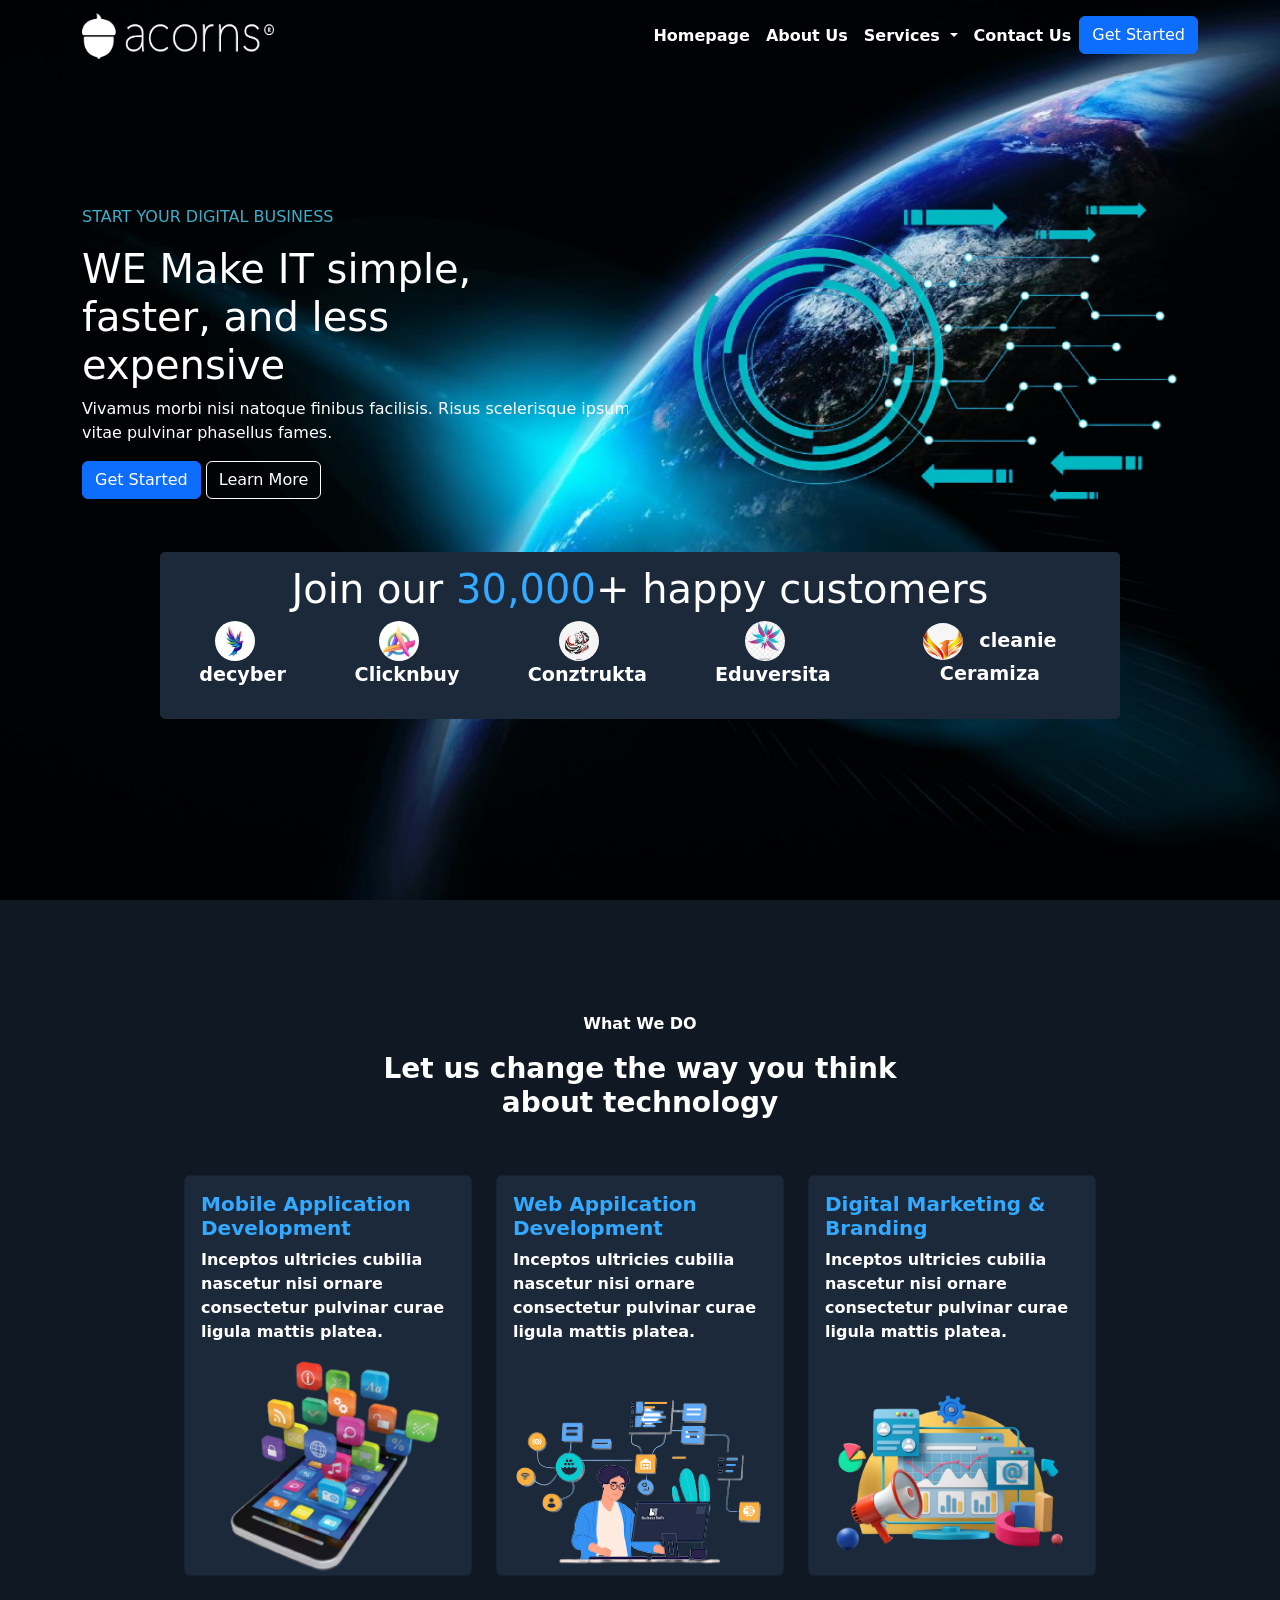
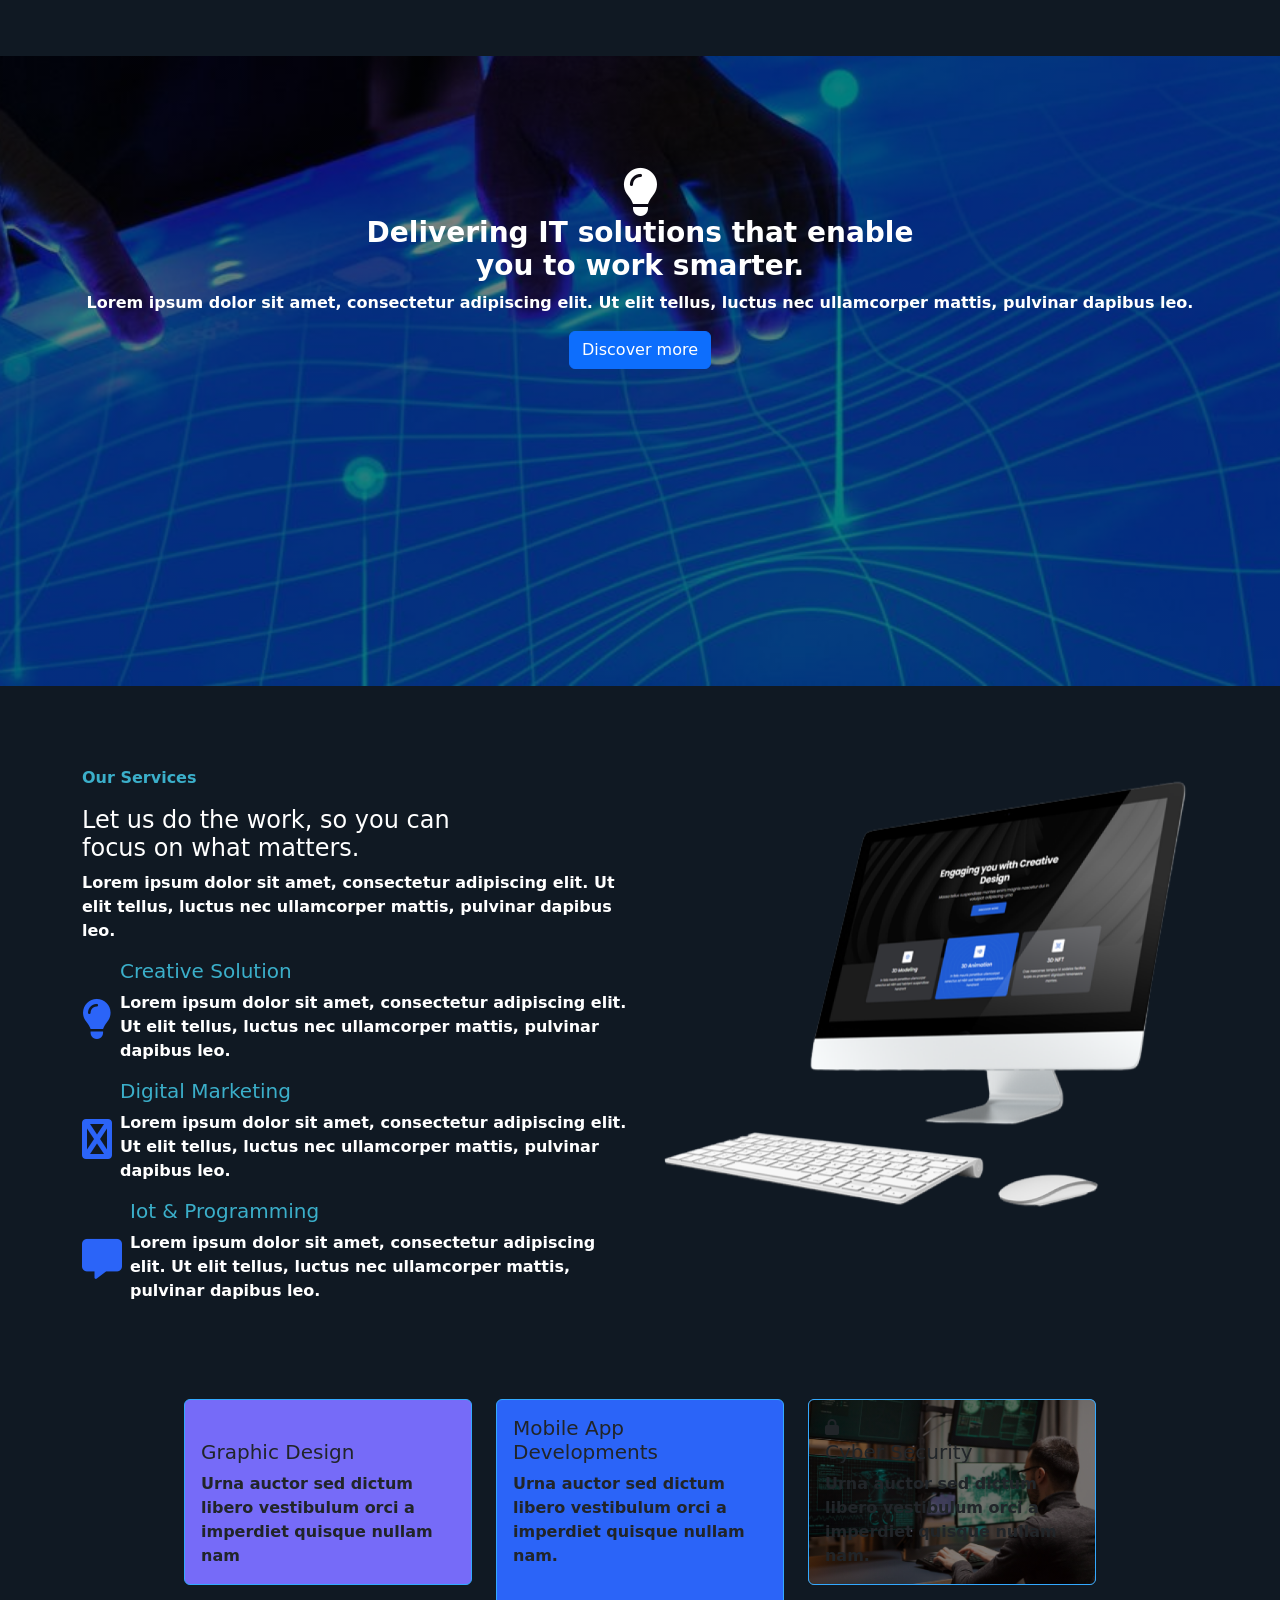
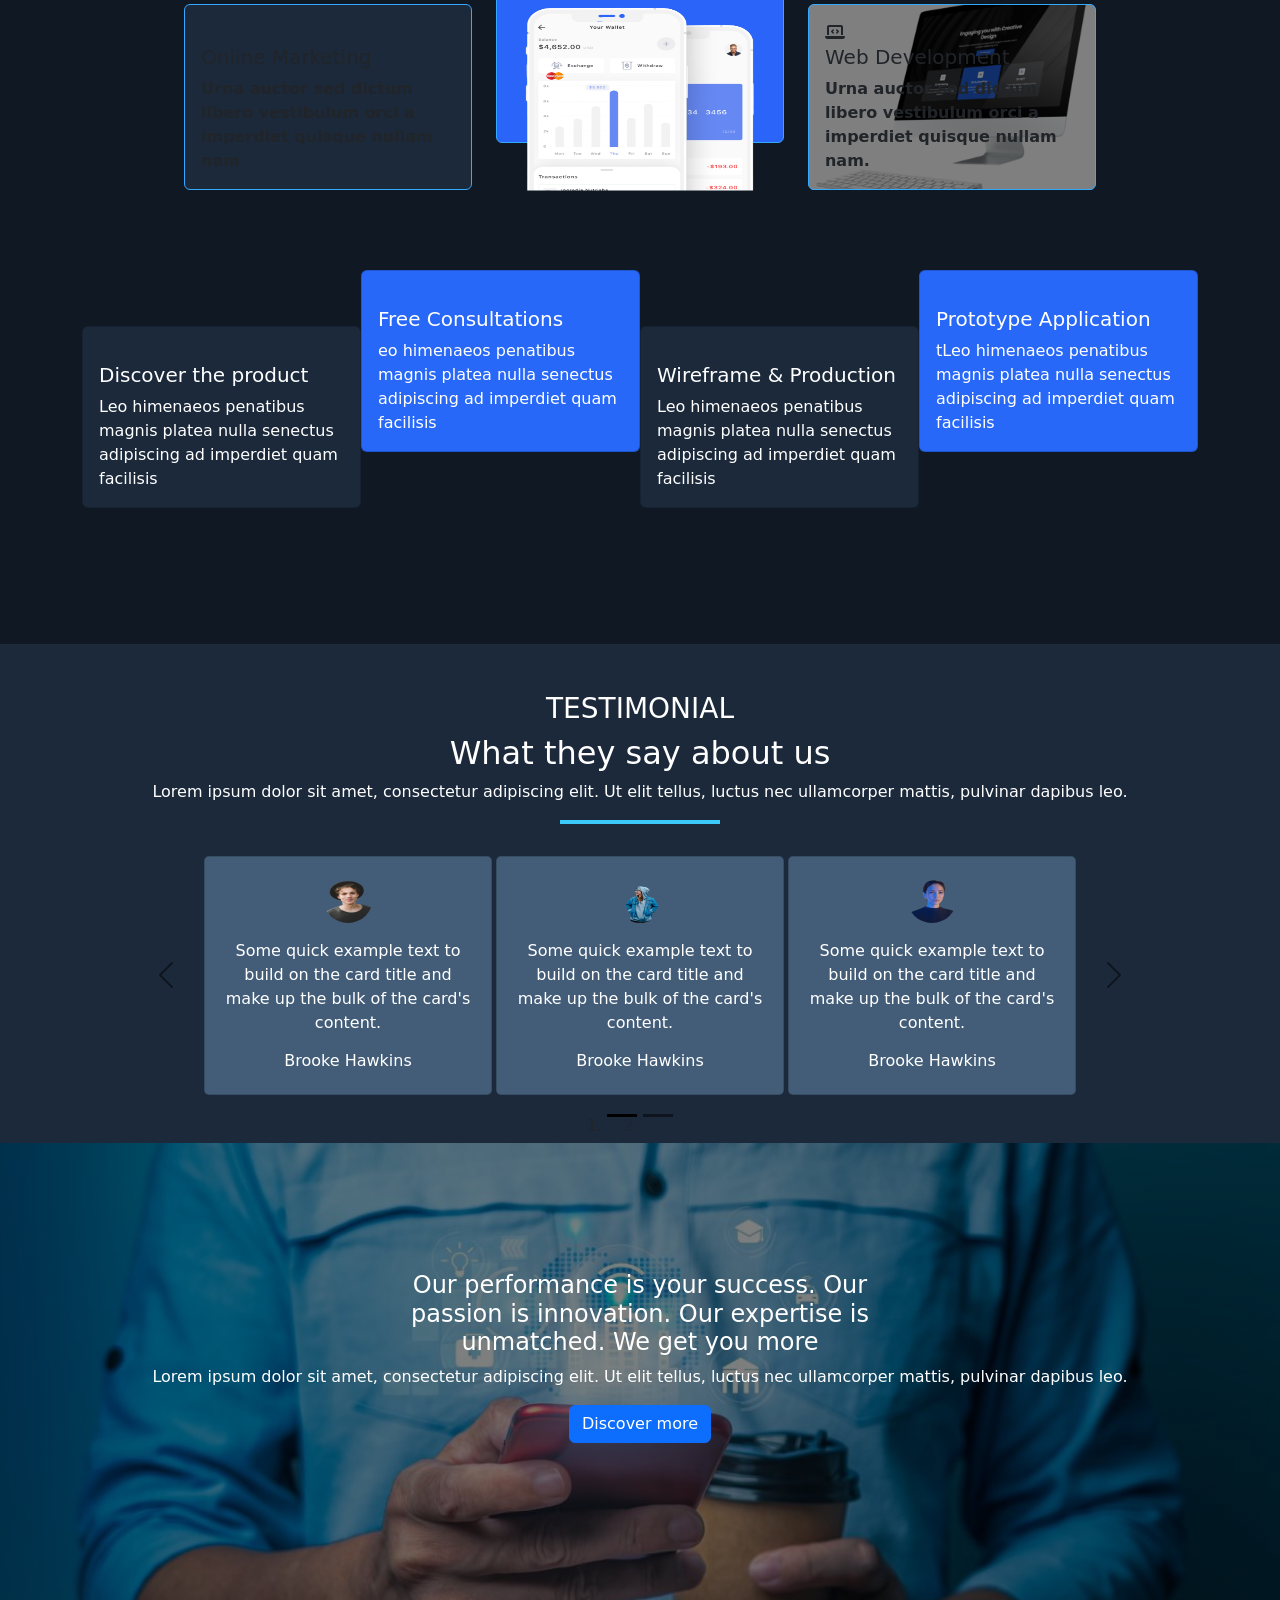
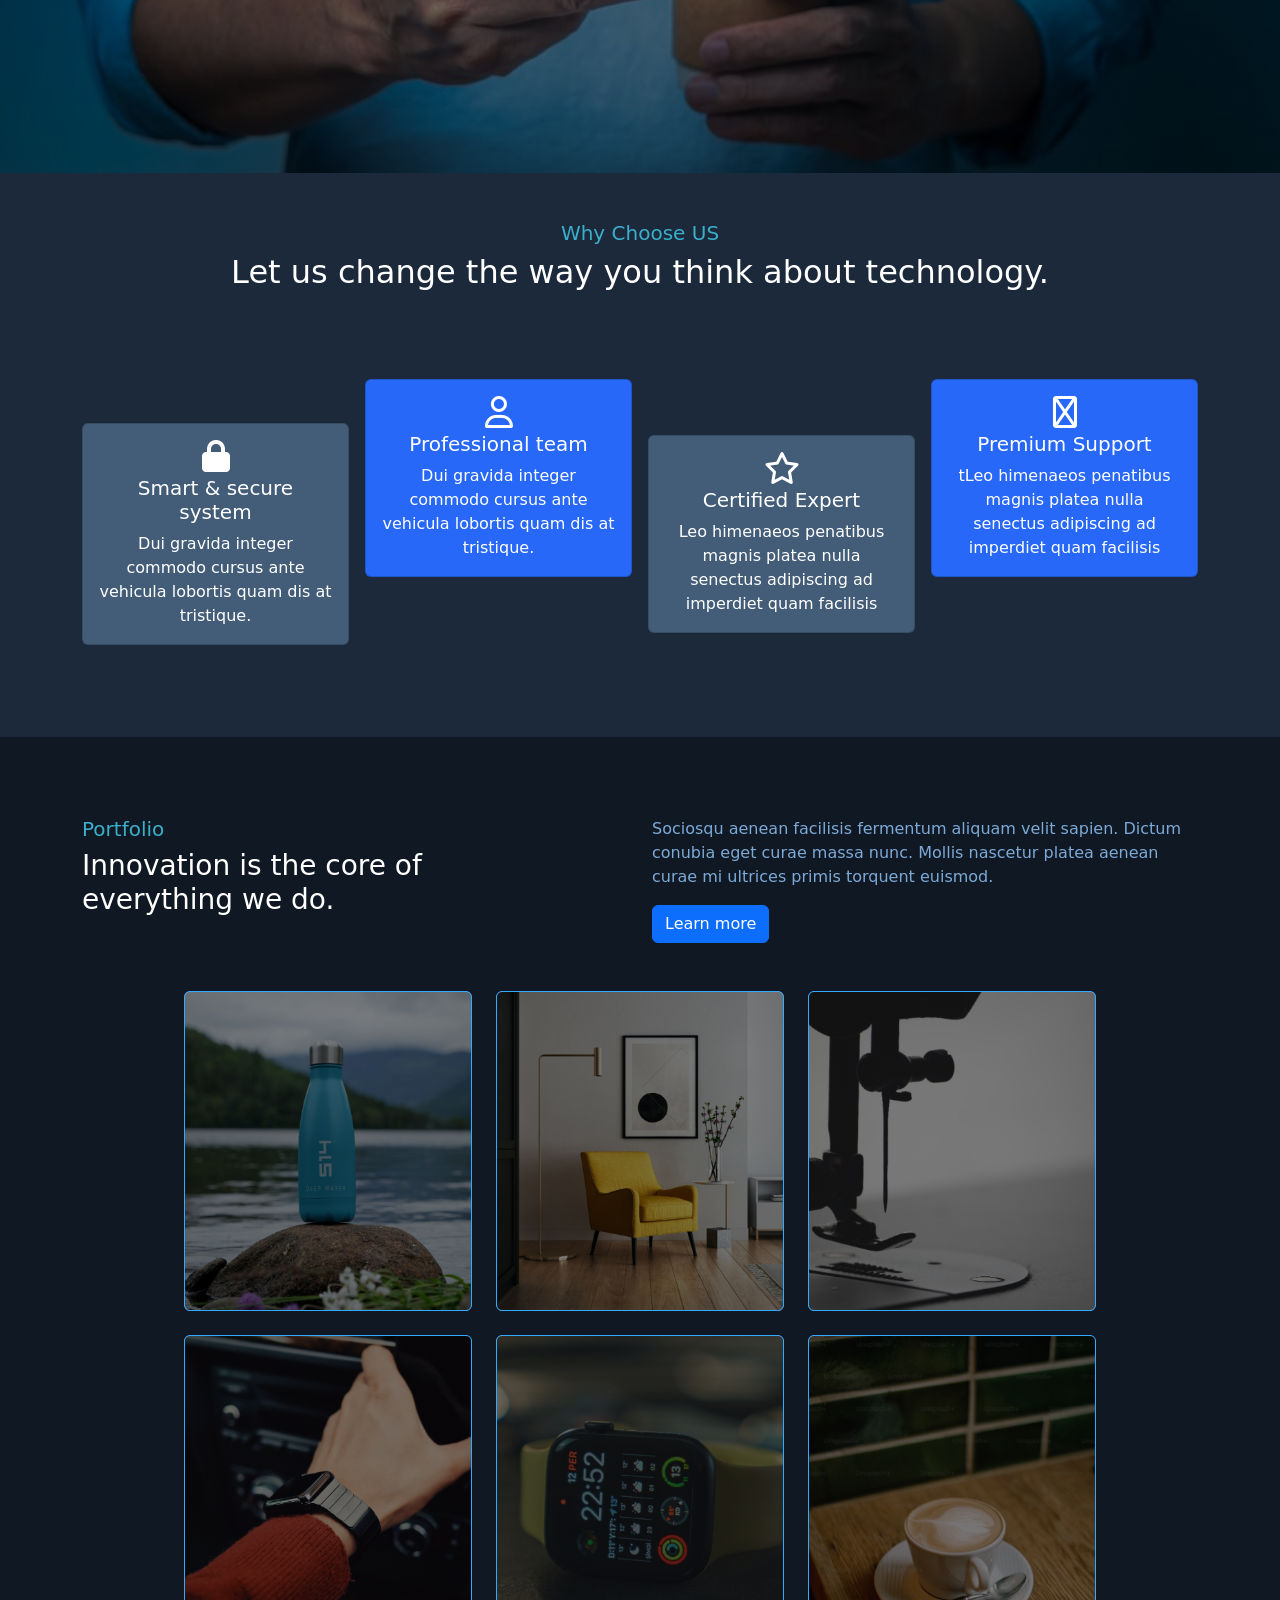
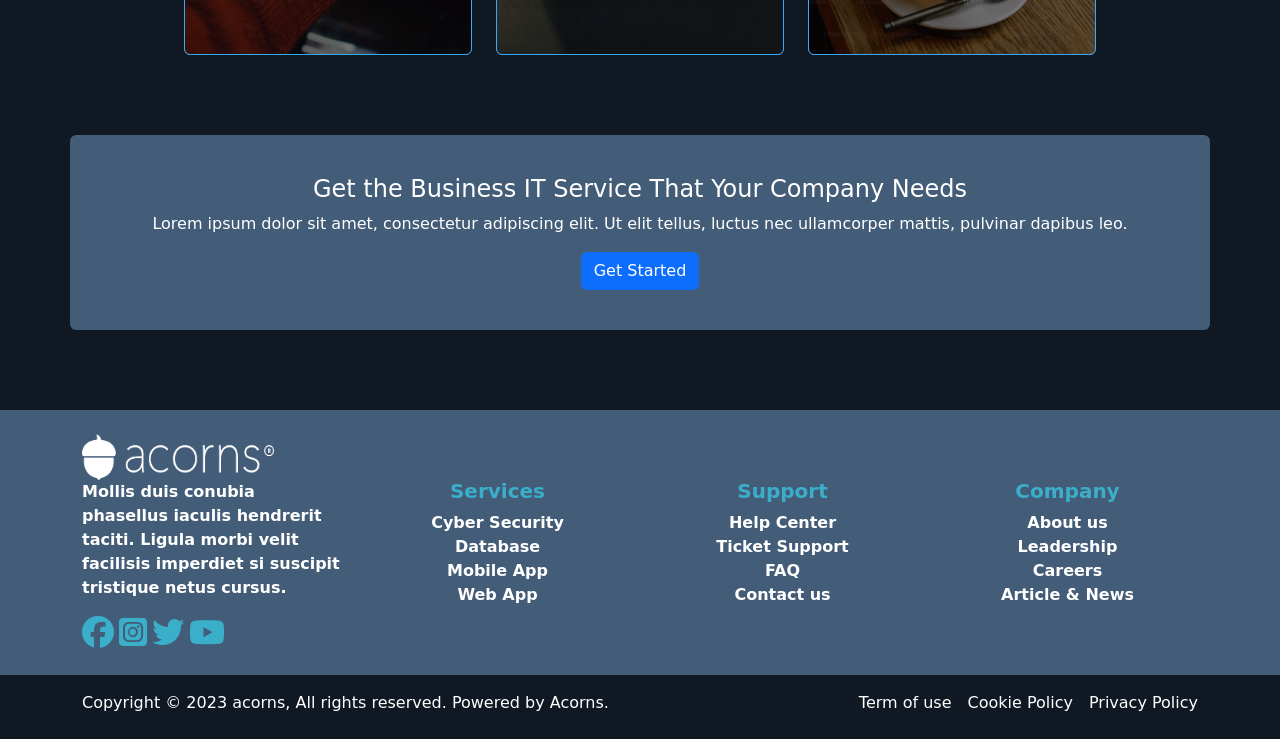
==== index.html @ 0fbf5296 "second" ====
<!doctype html>
<html lang="en">
  <head>
    <meta charset="utf-8">
    <meta name="viewport" content="width=device-width, initial-scale=1">
    <title>Acorns</title>
    <link rel="stylesheet" href="https://unpkg.com/aos@next/dist/aos.css" />
    <link rel="stylesheet" href="css/style.css">
    <link href="https://cdn.jsdelivr.net/npm/bootstrap@5.2.3/dist/css/bootstrap.min.css" rel="stylesheet" integrity="sha384-rbsA2VBKQhggwzxH7pPCaAqO46MgnOM80zW1RWuH61DGLwZJEdK2Kadq2F9CUG65" crossorigin="anonymous">
    <link rel="stylesheet" href="https://cdnjs.cloudflare.com/ajax/libs/font-awesome/6.4.0/css/all.min.css" integrity="sha512-iecdLmaskl7CVkqkXNQ/ZH/XLlvWZOJyj7Yy7tcenmpD1ypASozpmT/E0iPtmFIB46ZmdtAc9eNBvH0H/ZpiBw==" crossorigin="anonymous" referrerpolicy="no-referrer" />
</head>
  <body>
    <header class="header">
        <nav class="navbar navbar-expand-lg navbar-dark shadow-5-strong">
            <div class="container">
              <a class="navbar-brand" href="#"><img src="images/g10.png" alt=""></a>
              <button class="navbar-toggler" type="button" data-bs-toggle="collapse" data-bs-target="#navbarSupportedContent" aria-controls="navbarSupportedContent" aria-expanded="false" aria-label="Toggle navigation">
                <span class="navbar-toggler-icon"></span>
              </button>
              <div class="collapse navbar-collapse" id="navbarSupportedContent">
                <ul class="navbar-nav ms-auto mb-2 mb-lg-0">
                  <li class="nav-item">
                    <a class="nav-link active" aria-current="page" href="#">Homepage</a>
                  </li>
                  <li class="nav-item">
                    <a class="nav-link" href="#">About Us</a>
                  </li>
                  <li class="nav-item dropdown">
                    <a class="nav-link dropdown-toggle" href="#" role="button" data-bs-toggle="dropdown" aria-expanded="false">
                      Services
                    </a>
                    <ul class="dropdown-menu">
                      <li><a class="dropdown-item" href="#">Service 1</a></li>
                      <li><a class="dropdown-item" href="#">Service 2</a></li>
                      <li><a class="dropdown-item" href="#">Service 3</a></li>
                    </ul>
                  </li>
                  <li class="nav-item">
                    <a class="nav-link" href="#">Contact Us</a>
                  </li>
                  <li><button type="button" class="btn btn-primary">Get Started</button></li>
                </ul>
              </div>
            </div>
          </nav>
          <section>
            <div class="container">
                <div class="row d-flex justify-content-center align-items-center">
                    <div class="col-md-6 hero-text">
                        <p>START YOUR DIGITAL BUSINESS</p>
                        <h1 class="text-white moving-paragraph">WE Make IT simple,<br> faster, and less <br> expensive</h1>
                        <p class="text-white moving-paragraph">Vivamus morbi nisi natoque finibus facilisis. Risus scelerisque ipsum senectus <br> vitae pulvinar phasellus fames.</p>
                        <div>
                            <button type="button" class="btn btn-primary">Get Started</button>
                            <button type="button" class="btn btn-primary learnmore-btn">Learn More</button>
                        </div>
                    </div>
                    <div class="col-md-6 hero-section">
                        <img src="images/svgnew.png" alt="">
                    </div>
                </div>

                <div class="happy-customer">
                    <h3>Join our <span style="color: #33A9FF;">30,000</span>+ happy customers</h3>
                    <div class="row">
                        <div class="col-md-12">
                          <div class="logo-img d-flex justify-content-center align-items-center gap-3">
                           <p><img src="images/logo1.png" class="logoimg img-fluid" alt="">decyber</p>
                           <p><img src="images/logo2.png" class="logoimg img-fluid" alt="">Clicknbuy</p>
                           <p><img src="images/logo3.png" class="logoimg img-fluid" alt="">Conztrukta</p>
                           <p><img src="images/logo4.png" class="logoimg img-fluid" alt="">Eduversita</p>
                           <p><img src="images/logo7.png" class="logoimg img-fluid" alt="">cleanie Ceramiza</p>
                          </div>    
                          </div>
                    </div>
                </div>
            </div>

            
          </section>
    </header>

    <section class="container section-two d-flex align-items-center justify-content-center flex-column">
        <p class="text-center fw-bold text-white">What We DO</p>
        <h3 class="text-center fw-bold text-white">Let us change the way you think <br> about technology</h3>

        <div class="row mt-5" data-aos="fade-in">
            <div class="col-md-4 sect-two">
                <div class="card card-1 h-100" style="width: 18rem; background-color: #1B293B;">
                    <div class="card-body">
                      <h5 class="card-title fw-bold"><span style="color: #33A9FF;">Mobile Application Development</span></h5>
                      <p class="card-text fw-bold text-white">Inceptos ultricies cubilia nascetur nisi ornare consectetur pulvinar curae ligula mattis platea.</p>
                    </div>
                    <img src="images/MOBI-new.png" class="card-img-top" alt="...">
                  </div> 
            </div>
            <div class="col-md-4 sect-two">
                <div class="card card-2 h-100" style="width: 18rem; background-color: #1B293B;">
                    <div class="card-body">
                      <h5 class="card-title fw-bold"><span style="color: #33A9FF;">Web Appilcation Development</span></h5>
                      <p class="card-text fw-bold text-white">Inceptos ultricies cubilia nascetur nisi ornare consectetur pulvinar curae ligula mattis platea.</p>
                    </div>
                    <img src="images/WEB-APP-new.png" class="card-img-top" alt="...">
                  </div> 
            </div>
            <div class="col-md-4 sect-two">
                <div class="card card-3 h-100" style="width: 18rem; background-color: #1B293B;">
                    <div class="card-body">
                      <h5 class="card-title fw-bold"><span style="color: #33A9FF;">Digital Marketing & Branding</span></h5>
                      <p class="card-text fw-bold text-white">Inceptos ultricies cubilia nascetur nisi ornare consectetur pulvinar curae ligula mattis platea.</p>
                    </div>
                    <img src="images/DIGITAL-new.png" class="card-img-top" alt="...">
                  </div> 
            </div>
        </div>
    </section>

    <section class="section-three">
        <div class="it-solution">
            <i class="fa fa-lightbulb light-bulb-new card-3"></i>
            <h3 class="fw-bold text-center text-white">Delivering IT solutions that enable <br>
                you to work smarter.</h3>
            <p class="fw-bold text-center text-white">Lorem ipsum dolor sit amet, consectetur adipiscing elit. Ut elit tellus, luctus nec
                ullamcorper mattis, pulvinar dapibus leo.</p>
                <button class="btn btn-primary">Discover more</button>
        </div>
    </section>

    <section class="container section-four">
        <div class="row text-white fw-bold">
            <div class="col-md-6">
                <p style="color: #3BAFCA;">Our Services</p>
                <h4>Let us do the work, so you can <br>
                    focus on what matters.</h4>
                <p>Lorem ipsum dolor sit amet, consectetur adipiscing elit. Ut elit tellus, luctus nec ullamcorper mattis, pulvinar dapibus leo.</p>
                <div class="d-flex justify-content-between align-items-center gap-2">
                    <i class="fa fa-lightbulb light-bulb"></i>
                    <div>
                        <h5 class="h-5">Creative Solution</h5>
                        <p>Lorem ipsum dolor sit amet, consectetur adipiscing elit. Ut elit tellus, luctus nec ullamcorper mattis, pulvinar dapibus leo.</p>
                    </div>        
                </div>
                <div class="d-flex justify-content-between align-items-center gap-2">
                    <i class="fa fa-digital-ocean light-bulb"></i>
                    <div>
                      <h5 class="h-5">Digital Marketing</h5>
                      <p>Lorem ipsum dolor sit amet, consectetur adipiscing elit. Ut elit tellus, luctus nec ullamcorper mattis, pulvinar dapibus leo.</p>
                    </div>
                </div>
                <div class="d-flex justify-content-between align-items-center gap-2">
                    <i class="fa fa-message light-bulb"></i>
                    <div>
                       <h5 class="h-5">Iot & Programming</h5>
                       <p>Lorem ipsum dolor sit amet, consectetur adipiscing elit. Ut elit tellus, luctus nec ullamcorper mattis, pulvinar dapibus leo.</p>
                    </div>
                </div>    
            </div>
            <div class="col-md-6">
                <img class="img-fluid" src="images/desky-new.png" alt="">
            </div>
        </div>
    </section>

    <section class="container section-five d-flex align-items-center justify-content-center flex-column">
        <div class="row" data-aos="fade-right">
            <div class="col-md-4 sect-five">
                <div class="card card-4 card-section-five-one" style="width: 18rem;">
                    <div class="card-body">
                      <i class="fa-sharp fa-solid fa-pencil-mechanical"></i>
                      <h5 class="card-title">Graphic Design</h5>
                      <p class="card-text">Urna auctor sed dictum libero vestibulum
                        orci a imperdiet quisque nullam nam</p>
                    </div>
                  </div>

                  <div class="card card-5 card-section-five-two" style="width: 18rem;">
                    <div class="card-body">
                      <i class="fa-sharp fa-solid fa-signal-bars"></i>
                      <h5 class="card-title">Online Marketing</h5>
                      <p class="card-text">Urna auctor sed dictum libero vestibulum orci a imperdiet quisque nullam nam</p>
                    </div>
                  </div>
            </div>
            <div class="col-md-4 sect-five">
                <div class="card card-6 card-section-five-three" style="width: 18rem;">
                 <div class="card-body">
                      <h5 class="card-title">Mobile App Developments</h5>
                      <p class="card-text">Urna auctor sed dictum libero vestibulum orci a imperdiet quisque nullam nam.</p>
                    </div>
                    <img src="images/mobile_app-new.png" class="card-img-top" alt="">
                  </div>
            </div>
            <div class="col-md-4 sect-five">
                <div class="card card-7 card-section-five-four" style="width: 18rem;">
                    <div class="card-body">
                      <i class="fa-sharp fa-solid fa-lock"></i>
                      <h5 class="card-title">Cyber Security</h5>
                      <p class="card-text">Urna auctor sed dictum libero vestibulum orci a imperdiet quisque nullam nam.</p>
                    </div>
                  </div>
                  
                  <div class="card card-8 card-section-five-5" style="width: 18rem;">
                    <div class="card-body">
                        <i class="fa-sharp fa-solid fa-laptop-code"></i>  
                      <h5 class="card-title">Web Development</h5>
                      <p class="card-text">Urna auctor sed dictum libero vestibulum orci a imperdiet quisque nullam nam.</p>
                    </div>
                  </div>
            </div>
        </div>
    </section>

    <section class="container section-six">
        <div class="row" data-aos="fade-left">
            <div class="col-md-12 sect-six d-flex align-items-center justify-content-center">
                <div class="card card-9 cards" style="width: 18rem; background-color: #1B293B;">
                    <div class="card-body">
                        <i class="fa-sharp fa-solid fa-messages"></i>
                      <h5 class="card-subtitle mb-2 text-white">Discover the product</h5>
                      <p class="card-text text-white">Leo himenaeos penatibus magnis platea nulla senectus adipiscing ad imperdiet quam facilisis</p>
                    </div>
                  </div>

                  <div class="card card-10 cards" style="width: 18rem; background-color: #2768F8; margin-bottom: 7rem;">
                    <div class="card-body">
                        <i class="fa-sharp fa-solid fa-messages"></i>
                      <h5 class="card-subtitle mb-2 text-white">Free Consultations</h5>
                      <p class="card-text text-white">eo himenaeos penatibus magnis platea nulla senectus adipiscing ad imperdiet quam facilisis</p>
                    </div>
                  </div>

                  <div class="card card-11 cards" style="width: 18rem; background-color: #1B293B;">
                    <div class="card-body">
                        <i class="fa-sharp fa-solid fa-messages"></i>
                      <h5 class="card-subtitle mb-2 text-white">Wireframe & Production</h5>
                      <p class="card-text text-white">Leo himenaeos penatibus magnis platea nulla senectus adipiscing ad imperdiet quam facilisis</p>
                    </div>
                  </div>

                  <div class="card card-12 cards" style="width: 18rem; background-color: #2768F8; margin-bottom: 7rem;">
                    <div class="card-body">
                        <i class="fa-sharp fa-solid fa-messages"></i>
                      <h5 class="card-subtitle mb-2 text-white">Prototype Application</h5>
                      <p class="card-text text-white">tLeo himenaeos penatibus magnis platea nulla senectus adipiscing ad imperdiet quam facilisis</p>
                    </div>
                  </div>
            </div>
        </div>
    </section>

    <section class="section-seven">
        <div class="container py-5">
            <div class="txt text-center text-white">
                <h3>TESTIMONIAL</h3>
                <h2>What they say about us</h2>
                <p>Lorem ipsum dolor sit amet, consectetur adipiscing elit. Ut elit tellus, luctus nec
                    ullamcorper mattis, pulvinar dapibus leo.</p>
                    <div class="line"></div>
            </div>

            <!-- slider -->
            <div id="myCarousel" class="carousel carousel-dark slide" data-bs-ride="carousel">
                <!-- Carousel indicators -->
                <ol class="carousel-indicators">
                    <li data-bs-target="#myCarousel" data-bs-slide-to="0" class="active"></li>
                    <li data-bs-target="#myCarousel" data-bs-slide-to="1"></li>
                </ol>
            
                <!-- Wrapper for carousel items -->
                <div class="carousel-inner">
                    <div class="carousel-item active">
                        <div class="d-flex justify-content-center align-items-center gap-1">
                            <div class="card card-img" style="width: 18rem;">
                                <img src="images/p1-new.png" class="card-img-top" alt="...">
                                <div class="card-body">
                                  <p class="card-text text-center text-white">Some quick example text to build on the card title and make up the bulk of the card's content.</p>
                                  <h6 class="text-center text-white">Brooke Hawkins</h6>
                                </div>
                              </div>
                              <div class="card card-img" style="width: 18rem;">
                                <img src="images/p2-new.png" class="card-img-top" alt="...">
                                <div class="card-body">
                                  <p class="card-text text-center text-white">Some quick example text to build on the card title and make up the bulk of the card's content.</p>
                                  <h6 class="text-center text-white">Brooke Hawkins</h6>
                                </div>
                              </div>
                              <div class="card card-img" style="width: 18rem;">
                                <img src="images/p3-new.png" class="card-img-top" alt="...">
                                <div class="card-body">
                                  <p class="card-text text-center text-white">Some quick example text to build on the card title and make up the bulk of the card's content.</p>
                                  <h6 class="text-center text-white">Brooke Hawkins</h6>
                                </div>
                              </div>
                        </div>
                    </div>
                    <div class="carousel-item">
                        <div class="d-flex justify-content-center align-items-center gap-1">
                            <div class="card card-img" style="width: 18rem;">
                                <img src="images/p4-new.png" class="card-img-top" alt="...">
                                <div class="card-body">
                                  <p class="card-text text-center text-white">Some quick example text to build on the card title and make up the bulk of the card's content.</p>
                                  <h6 class="text-center text-white">Daniel Walker</h6>  
                                </div>
                              </div>
                              <div class="card card-img" style="width: 18rem;">
                                <img src="images/p5-new.png" class="card-img-top" alt="...">
                                <div class="card-body">
                                  <p class="card-text text-center text-white">Some quick example text to build on the card title and make up the bulk of the card's content.</p>
                                  <h6 class="text-center text-white">Brooke Hawkins</h6>
                                </div>

                              </div>
                              <div class="card card-img" style="width: 18rem;">
                                <img src="images/p6-new.png" class="card-img-top" alt="...">
                                <div class="card-body">
                                  <p class="card-text text-center text-white">Some quick example text to build on the card title and make up the bulk of the card's content.</p>
                                  <h6 class="text-center text-white">Daniel Walker</h6>
                                </div>
                              </div>
                    </div>
                    </div>
                   
                </div>
            
                <!-- Carousel controls -->
                <a class="carousel-control-prev" href="#myCarousel" data-bs-slide="prev">
                    <span class="carousel-control-prev-icon text-white"></span>
                </a>
                <a class="carousel-control-next" href="#myCarousel" data-bs-slide="next">
                    <span class="carousel-control-next-icon"></span>
                </a>
            </div>
        </div>
    </section>

    <section class="section-eight">
        <div class="d-flex justify-content-center align-items-center flex-column" style="padding-top: 8rem;">
            <h4 class="text-white text-center">
                Our performance is your success. Our <br>
                passion is innovation. Our expertise is <br>
                unmatched. We get you more
            </h4>

            <p class="text-white">Lorem ipsum dolor sit amet, consectetur adipiscing elit. Ut elit tellus, luctus nec ullamcorper mattis, pulvinar dapibus leo.</p>
            
            <button class="btn btn-primary">Discover more</button>
        </div>
    </section>

    <section class="section-nine">
        <div class="container py-5">
            <h5 class="text-center" style="color:#3BAFCA;">Why Choose US</h5>
            <h2 class="text-center text-white">Let us change the way you think
                about technology.</h2>
        <div class="row sect-nine-row" data-aos="zoom-in">
            <div class="col-md-12 sect-nine d-flex align-items-center justify-content-center gap-3">
                <div class="card card-13 cards" style="width: 18rem; background-color: #435D78;">
                    <div class="card-body d-flex justify-content-center align-items-center flex-column">
                        <div style="padding-bottom: .3rem;"><i class="fa-sharp fa-solid fa-lock why"></i></div>
                      <h5 class="card-subtitle mb-2 text-white text-center">Smart & secure system</h5>
                      <p class="card-text text-white text-center">Dui gravida integer commodo cursus ante vehicula lobortis quam dis at tristique.</p>
                    </div>
                  </div>

                  <div class="card card-14 cards" style="width: 18rem; background-color: #2768F8; margin-bottom: 7rem;">
                    <div class="card-body d-flex justify-content-center align-items-center flex-column">
                        <div style="padding-bottom: .3rem;"><i class="fa-regular fa-user why"></i></div>
                      <h5 class="card-subtitle mb-2 text-white text-center">Professional team</h5>
                      <p class="card-text text-white text-center">Dui gravida integer commodo cursus ante vehicula lobortis quam dis at tristique.</p>
                    </div>
                  </div>

                  <div class="card card-15 cards" style="width: 18rem; background-color: #435D78;">
                    <div class="card-body d-flex justify-content-center align-items-center flex-column">
                        <div style="padding-bottom: .3rem;"><i class="fa-regular fa-star why"></i></div>
                      <h5 class="card-subtitle mb-2 text-white text-center">Certified Expert</h5>
                      <p class="card-text text-white text-center">Leo himenaeos penatibus magnis platea nulla senectus adipiscing ad imperdiet quam facilisis</p>
                    </div>
                  </div>

                  <div class="card card-16 cards" style="width: 18rem; background-color: #2768F8; margin-bottom: 7rem;">
                    <div class="card-body d-flex justify-content-center align-items-center flex-column">
                        <div style="padding-bottom: .3rem;"><i class="fa-regular fa-pallet why"></i></div>
                        <h5 class="card-subtitle mb-2 text-white text-center">Premium Support</h5>
                      <p class="card-text text-white text-center">tLeo himenaeos penatibus magnis platea nulla senectus adipiscing ad imperdiet quam facilisis</p>
                    </div>
                  </div>
            </div>
        </div>
    </div>
    </section>

    <section class="section-ten">
        <div class="container">
            <div class="row">
                <div class="col-md-6">
                    <h5 style="color: #3BAFCA;">Portfolio</h5>
                    <h3 class="text-white">Innovation is the core of <br>
                        everything we do.</h3>
                </div>
                <div class="col-md-6">
                    <p style="color: #7CA9D7;">Sociosqu aenean facilisis fermentum aliquam velit sapien. Dictum conubia 
                        eget curae massa nunc. Mollis nascetur platea aenean curae mi ultrices primis
                        torquent euismod.</p>
                    <button class="btn btn-primary">Learn more</button>    
                </div>
            </div>
        </div>

        <div class="container my-5">
            
                <div class="row">
                    <div class="col-md-12 sect-10 d-flex justify-content-center align-items-center gap-4">
                        <div class="card card-17 card-porfolio1" style="width: 18rem;">
                            <div class="card-body card-bod py-5">
                                <p class="card-text fw-bold" style="color: #3BAFCA;">DIGITAL BRANDING</p>
                                <h5 class="fw-bold text-white">Loka Perfume & Co</h5>
                                <button class="btn btn-primary">View Details</button>
                              </div>
                        </div>

                        <div class="card card-18 card-porfolio2" style="width: 18rem;">
                            <div class="card-body card-bod py-5">
                                <p class="card-text fw-bold" style="color: #3BAFCA;">WEBSITE</p>
                                <h5 class="fw-bold text-white">Furneta Store</h5>
                                <button class="btn btn-primary">View Details</button>
                              </div>
                        </div>

                        <div class="card card-19 card-porfolio3" style="width: 18rem;">
                            <div class="card-body card-bod py-5">
                                <p class="card-text fw-bold" style="color: #3BAFCA;">WEBSITE</p>
                                <h5 class="fw-bold text-white">Jacko Classical
                                    Textile</h5>
                                <button class="btn btn-primary">View Details</button>
                              </div>
                        </div>
                    </div>
                </div>
                <div class="row mt-4">
                    <div class="col-md-12">
                        <div class="col-md-12 sect-10 d-flex justify-content-center align-items-center gap-4">
                            <div class="card card-20 card-porfolio4" style="width: 18rem;">
                                <div class="card-body card-bod py-5">
                                    <p class="card-text fw-bold" style="color: #3BAFCA;">DIGITAL BRANDING</p>
                                    <h5 class="fw-bold text-white">Ludwing Smartwatch</h5>
                                    <button class="btn btn-primary">View Details</button>
                                </div>
                            </div>
    
                            <div class="card card-21 card-porfolio5" style="width: 18rem;">
                                <div class="card-body card-bod py-5">
                                    <p class="card-text fw-bold" style="color: #3BAFCA;">DIGITAL BRANDING</p>
                                    <h5 class="fw-bold text-white">Zeus Smartwatch</h5>
                                    <button class="btn btn-primary">View Details</button>
                                </div>
                            </div>
    
                            <div class="card card-22 card-porfolio6" style="width: 18rem;">
                                <div class="card-body card-bod py-5">
                                    <p class="card-text fw-bold" style="color: #3BAFCA;">GRAPHIC DESIGN</p>
                                    <h5 class="fw-bold text-white">Monica Coffee</h5>
                                    <button class="btn btn-primary">View Details</button>
                                </div>
                            </div>
                        </div>
                    </div>
                </div>
            
           
        </div>
    </section>

    <section class="container section-11 d-flex justify-content-center flex-column align-items-center">
        <h4 class="text-white text-center">Get the Business IT Service That Your Company Needs</h4>
        <p class="text-white text-center">Lorem ipsum dolor sit amet, consectetur adipiscing elit. Ut elit tellus, luctus nec ullamcorper mattis, pulvinar dapibus leo.</p>
        <button class="btn btn-primary">Get Started</button>
    </section>

    <section class="section-12">
        <div class="container">
        <div class="row py-4 d-flex justify-content-center align-items-center">
            <div class="col-md-3">
                <img src="images/g10.png" alt="">
                <p class="text-white fw-bold">Mollis duis conubia phasellus iaculis hendrerit taciti.
                   Ligula morbi velit facilisis imperdiet si suscipit tristique netus cursus.</p>
                   <i class="fa-brands fa-facebook social-icon h-5"></i>
                   <i class="fa-brands fa-square-instagram social-icon h-5"></i>
                   <i class="fa-brands fa-twitter social-icon h-5"></i>
                   <i class="fa-brands fa-youtube social-icon h-5"></i>
            </div>
            <div class="col-md-3 d-flex justify-content-center align-items-center flex-column">
                <div class="itm"><h5 class="fw-bold h-5">Services</h5></div>
                <p class="text-white itm fw-bold">Cyber Security</p>
                <p class="text-white itm fw-bold">Database</p>
                <p class="text-white itm fw-bold">Mobile App</p>
                <P class="text-white itm fw-bold">Web App</P>
            </div>
            <div class="col-md-3 d-flex justify-content-center align-items-center flex-column">
                <div class="itm"><h5 class="fw-bold h-5">Support</h5></div>
                <p class="text-white itm fw-bold">Help Center</p>
                <p class="text-white itm fw-bold">Ticket Support</p>
                <p class="text-white itm fw-bold">FAQ</p>
                <P class="text-white itm fw-bold">Contact us</P>
            </div>
            <div class="col-md-3 d-flex justify-content-center align-items-center flex-column">
                <div class="itm"><h5 class="fw-bold h-5">Company</h5></div>
                <p class="text-white itm fw-bold">About us</p>
                <p class="text-white itm fw-bold">Leadership</p>
                <p class="text-white itm fw-bold">Careers</p>
                <P class="text-white itm fw-bold">Article & News</P>
            </div>
        </div>
    </div>
    </section>

    <section class="section-13">
        <div class="container d-flex justify-content-between align-items-center my-3">
            <div class="footer-p">Copyright © 2023 acorns, All rights reserved. Powered by Acorns.</p></div>
            <div class="d-flex justify-content-center align-items-center gap-3 footer-p">
                <p>Term of use</p>
                <p>Cookie Policy</p>
                <p>Privacy Policy</p>
            </div>
            
        </div>
    </section>
    
    <script src="https://cdn.jsdelivr.net/npm/bootstrap@5.2.3/dist/js/bootstrap.bundle.min.js" integrity="sha384-kenU1KFdBIe4zVF0s0G1M5b4hcpxyD9F7jL+jjXkk+Q2h455rYXK/7HAuoJl+0I4" crossorigin="anonymous"></script>
    <script src="https://unpkg.com/aos@next/dist/aos.js"></script>
    <script>
      AOS.init({
        offset:50,
        duration:2000
      });
    </script>
  </body>

</html>
---- css/style.css ----
*{
    margin: 0;
    padding: 0;
    box-sizing: border-box;
}

body{
    background-color: #101923 !important;
}

/* header section */
.header{
    height: 100vh;
    background-image: url('../images/hero2.jpg');
    background-repeat: no-repeat;
    background-size: cover;
    background-position: center;
    margin: auto;
}

.nav-item a{
    font-weight: bold;
    color: #fff;
}

.dropdown-menu li a{
    color: black;
}
nav img{
    width:12rem;
}

.hero-section img{
    width: 35rem;
}

.hero-text > p{
    color:#3BAFCA;
}

.learnmore-btn{
    background: transparent !important;
    border: 1px solid #ffffff !important;
    color: #ffffff;
}
.learnmore-btn:hover{
  border-color: #33A9FF !important;
}

.happy-customer{
    display: flex;
    align-items: center;
    justify-content: center;
    flex-direction: column;
    background-color: #1B293B;
    color: #fff;
    width: 60rem;
    margin: auto;
    border-radius: 0.3rem;
    margin-top: -5rem;
    padding:.8rem;
}

.happy-customer h3{
    font-size: 2.5rem;
}

.happy-customer p{
    font-size: 1.2rem;
    font-weight: bold;
    text-align: center;
}

.logoimg{
  width: 2.5rem;
  height: 2rem;
  border-radius: 50%;
  margin-right: 1rem;
}

/* end header section */

.section-two{
    margin-top:7rem;
}

.section-three{
    margin-top: 5rem;
    height: 70vh;
    background-image:linear-gradient(rgba(0,0,0,0.5),rgba(0,0,0,0.5)), url('../images/bg.jpg');
    background-repeat: no-repeat;
    background-size: cover;
    background-position: center;
}

.it-solution{
    display: flex;
    align-items: center;
    justify-content: center;
    flex-direction: column;
    padding-top: 7rem;
}

.light-bulb-new{
    font-size: 3rem;
    color: #fff;
}

.light-bulb{
    font-size: 2.5rem;
    color: #2B64F8;
}

.section-four{
    margin-top: 5rem;
}

.h-5{
  color: #3BAFCA;
}

.section-five{
    margin-top: 5rem;
}

.card-section-five-one{
    background-color:#766BF8 !important;
    color: #ffffff;
    font-weight: bold;
    margin-bottom: 1.2rem;
    border: 1px solid #33A9FF !important;
}

.card-section-five-two{
    background-color:#1B293B !important;
    color: #ffffff;
    font-weight: bold;
    border: 1px solid #33A9FF !important;
}

.card-section-five-three{
    background-color: #2B64F8 !important;
    color: #ffffff;
    font-weight: bold;
    height: 21.5rem !important;
    border: 1px solid #33A9FF !important;
}

.card-section-five-three img{
    height: 15rem;
    padding-bottom: 2.1rem;
}


.card-section-five-four{
    background-image:linear-gradient(rgba(0,0,0,0.5),rgba(0,0,0,0.5)), url('../images/image-new.jpg');
    background-repeat: no-repeat;
    background-size: cover;
    background-position: center;
    color: #ffffff;
    font-weight: bold;
    margin-bottom: 1.2rem;
    border: 1px solid #33A9FF !important;
}

.card-section-five-5{
    background-image:linear-gradient(rgba(0,0,0,0.5),rgba(0,0,0,0.5)), url('../images/desky-new.png');
    background-repeat: no-repeat;
    background-size: cover;
    background-position: center;
    color: #ffffff;
    font-weight: bold;
    border: 1px solid #33A9FF !important;
}

.section-six{
    margin-top: 5rem;
}

.section-seven{
    margin-top: 5rem; 
    background-color: #1B293B;
    
}

.line{
  margin: auto;
  width: 10rem;
  height: 0.2rem;
  background-color:#3BCAFA;  
}


.card-img{
    display: flex;
    align-items: center;
    justify-content: center;
    padding-top: 1rem;
    background-color: #435D78 !important;
}

.card-img img {
    width: 50px;
    height: 50px;
    border-radius: 50%;
}

.carousel-indicators {
    margin-bottom: -2rem !important;
}

#myCarousel{
    margin-top: 2rem;
}

.section-eight{
    height: 70vh;
    background-image:linear-gradient(rgba(0,0,0,0.5),rgba(0,0,0,0.5)), url('../images/busi.jpg');
    background-repeat: no-repeat;
    background-size: cover;
    background-position: center;
}

.section-nine{
    background-color: #1B293B;
}

.sect-nine-row{
  padding-top: 5rem;
}

.why{
    font-size: 2rem;
    color: #fff;
}

.section-ten{
    margin-top: 5rem;
}

.card-porfolio1{
    background-image:linear-gradient(rgba(0,0,0,0.5),rgba(0,0,0,0.5)), url('../images/port1-new.png');
    background-repeat: no-repeat;
    background-size: cover;
    background-position: center;
    border: 1px solid #33A9FF !important;
    height: 20rem !important;
}

.card-porfolio2{
    background-image:linear-gradient(rgba(0,0,0,0.5),rgba(0,0,0,0.5)), url('../images/port2-new.png');
    background-repeat: no-repeat;
    background-size: cover;
    background-position: center;
    border: 1px solid #33A9FF !important;
    height: 20rem !important;
}

.card-porfolio3{
    background-image:linear-gradient(rgba(0,0,0,0.5),rgba(0,0,0,0.5)), url('../images/port3-new.png');
    background-repeat: no-repeat;
    background-size: cover;
    background-position: center;
    border: 1px solid #33A9FF !important;
    height: 20rem !important;
}

.card-porfolio4{
    background-image:linear-gradient(rgba(0,0,0,0.5),rgba(0,0,0,0.5)), url('../images/port4-new.png');
    background-repeat: no-repeat;
    background-size: cover;
    background-position: center;
    border: 1px solid #33A9FF !important;
    height: 20rem !important;
}

.card-porfolio5{
    background-image:linear-gradient(rgba(0,0,0,0.5),rgba(0,0,0,0.5)), url('../images/port5-new.png');
    background-repeat: no-repeat;
    background-size: cover;
    background-position: center;
    border: 1px solid #33A9FF !important;
    height: 20rem !important;
    background-color: transparent;
}

.card-porfolio6{
    background-image:linear-gradient(rgba(0,0,0,0.5),rgba(0,0,0,0.5)), url('../images/port6-new.png');
    background-repeat: no-repeat;
    background-size: cover;
    background-position: center;
    border: 1px solid #33A9FF !important;
    height: 20rem !important;
}

.section-11{
    margin-top: 5rem;
    background-color:#435D78;
    padding: 2.5rem;
    border-radius:.4rem;
}

.section-12{
    margin-top: 5rem;
    background-color:#435D78;
}

.section-12 img{
    width:12rem !important;
}
.section-13{
    height: 3rem;
    color: #ffffff;
}

.social-icon{
    font-size: 2rem;
}

.itm{
    margin-bottom: 0;
}

/* animation */


@keyframes write {
    0% { width: 0; }
    100% { width: 100%; }
  }
  
  .moving-paragraph {
    overflow: hidden;
    white-space: nowrap;
    animation: write 3s 1s forwards;
  }

 


  .card-17 {
   transition: transform 0.3s ease;
  }
  
  .card-17:hover {
    transform: scale(1.05);
  }
    
  .card-bod {
    padding: 20px;
    position: absolute;
    bottom: 0;
    left: 0;
    width: 100%;
    background-color: rgba(0, 0, 0, 0.7);
    color: white;
    transition: opacity 0.3s ease;
    opacity: 0;
  }
  
  .card-17:hover .card-bod {
    opacity: 1;
  }

  .card-18 {
    transition: transform 0.3s ease;
   }
   
   .card-18:hover {
     transform: scale(1.05);
   }
     
   .card-bod {
     padding: 20px;
     position: absolute;
     bottom: 0;
     left: 0;
     width: 100%;
     background-color: rgba(0, 0, 0, 0.7);
     color: white;
     transition: opacity 0.3s ease;
     opacity: 0;
   }
   
   .card-18:hover .card-bod {
     opacity: 1;
   }

   .card-19 {
    transition: transform 0.3s ease;
   }
   
   .card-19:hover {
     transform: scale(1.05);
   }
     
   .card-bod {
     padding: 20px;
     position: absolute;
     bottom: 0;
     left: 0;
     width: 100%;
     background-color: rgba(0, 0, 0, 0.7);
     color: white;
     transition: opacity 0.3s ease;
     opacity: 0;
   }
   
   .card-19:hover .card-bod {
     opacity: 1;
   }

   .card-20 {
    transition: transform 0.3s ease;
   }
   
   .card-20:hover {
     transform: scale(1.05);
   }
     
   .card-bod {
     padding: 20px;
     position: absolute;
     bottom: 0;
     left: 0;
     width: 100%;
     background-color: rgba(0, 0, 0, 0.7);
     color: white;
     transition: opacity 0.3s ease;
     opacity: 0;
   }
   
   .card-20:hover .card-bod {
     opacity: 1;
   }

   .card-21 {
    transition: transform 0.3s ease;
   }
   
   .card-21:hover {
     transform: scale(1.05);
   }
     
   .card-bod {
     padding: 20px;
     position: absolute;
     bottom: 0;
     left: 0;
     width: 100%;
     background-color: rgba(0, 0, 0, 0.7);
     color: white;
     transition: opacity 0.3s ease;
     opacity: 0;
   }
   
   .card-21:hover .card-bod {
     opacity: 1;
   }

   .card-22 {
    transition: transform 0.3s ease;
   }
   
   .card-22:hover {
     transform: scale(1.05);
   }
     
   .card-bod {
     padding: 20px;
     position: absolute;
     bottom: 0;
     left: 0;
     width: 100%;
     background-color: rgba(0, 0, 0, 0.7);
     color: white;
     transition: opacity 0.3s ease;
     opacity: 0;
   }
   
   .card-22:hover .card-bod {
     opacity: 1;
   }
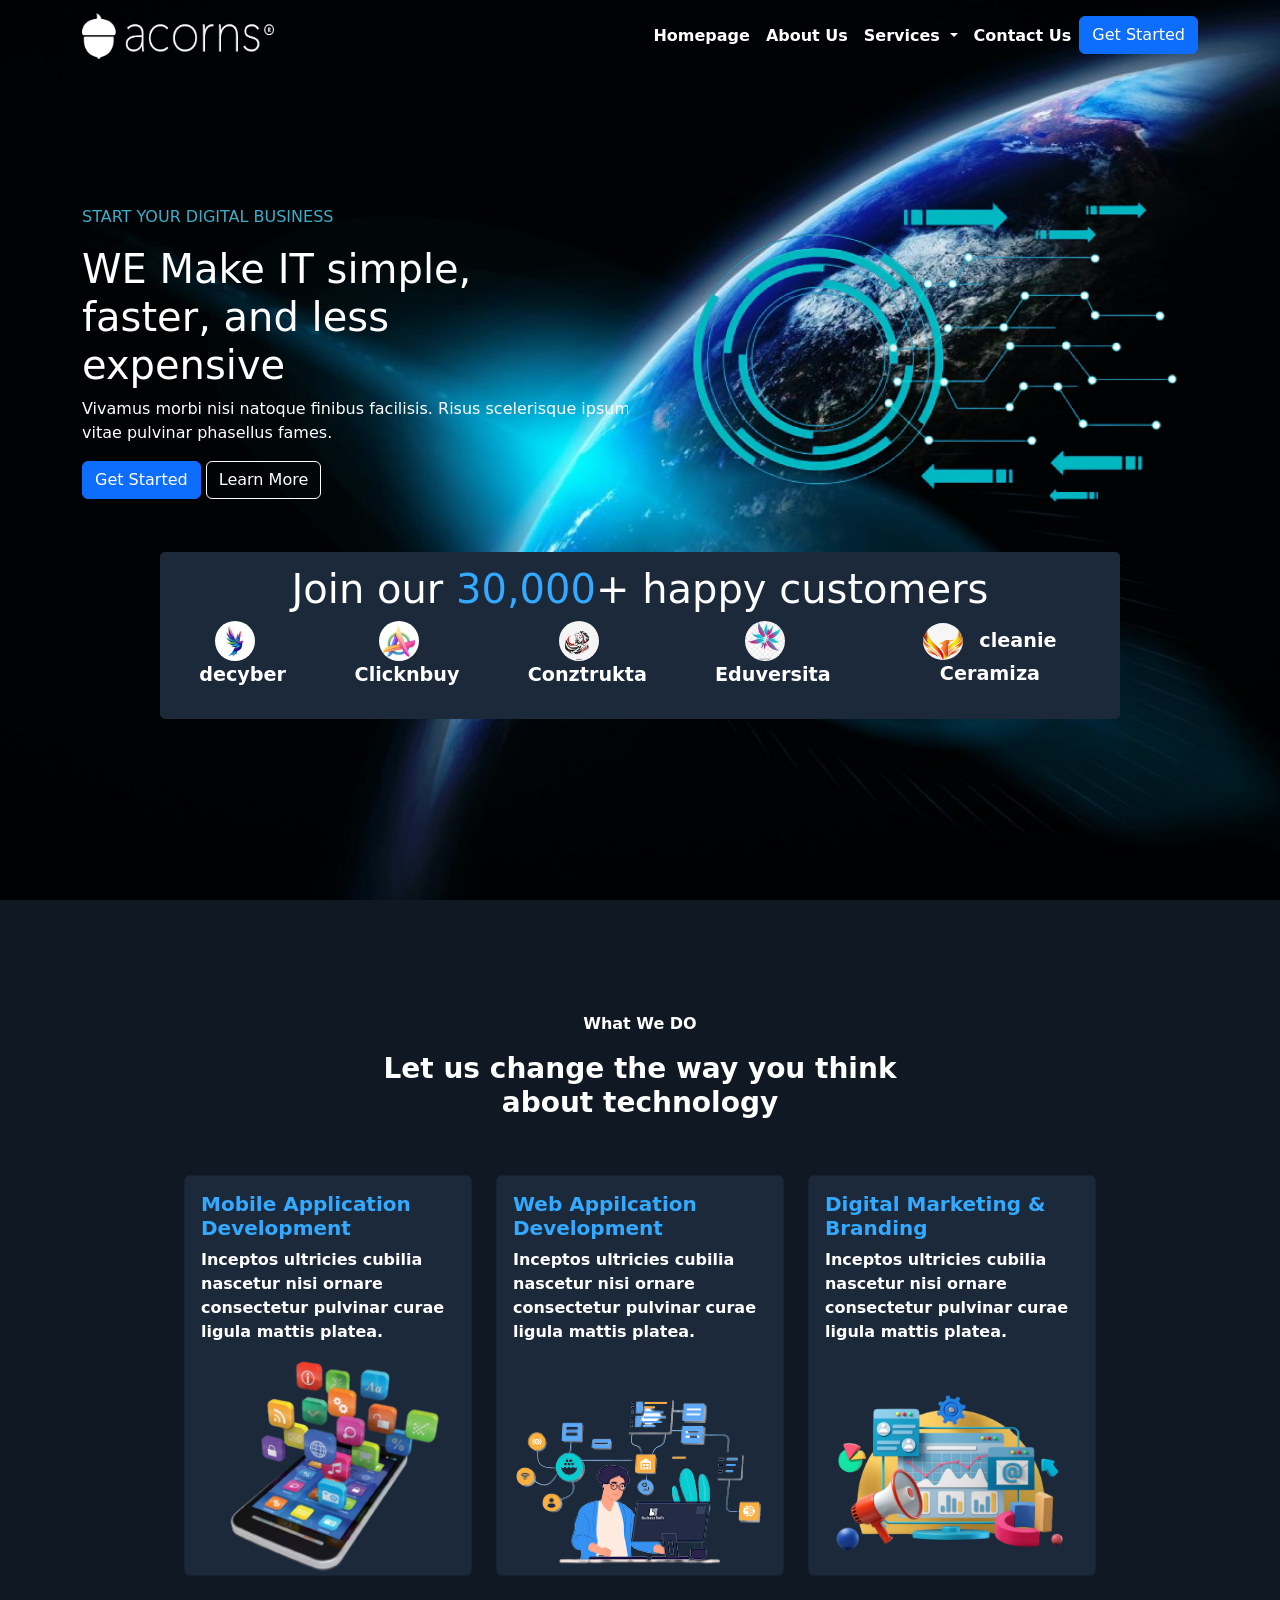
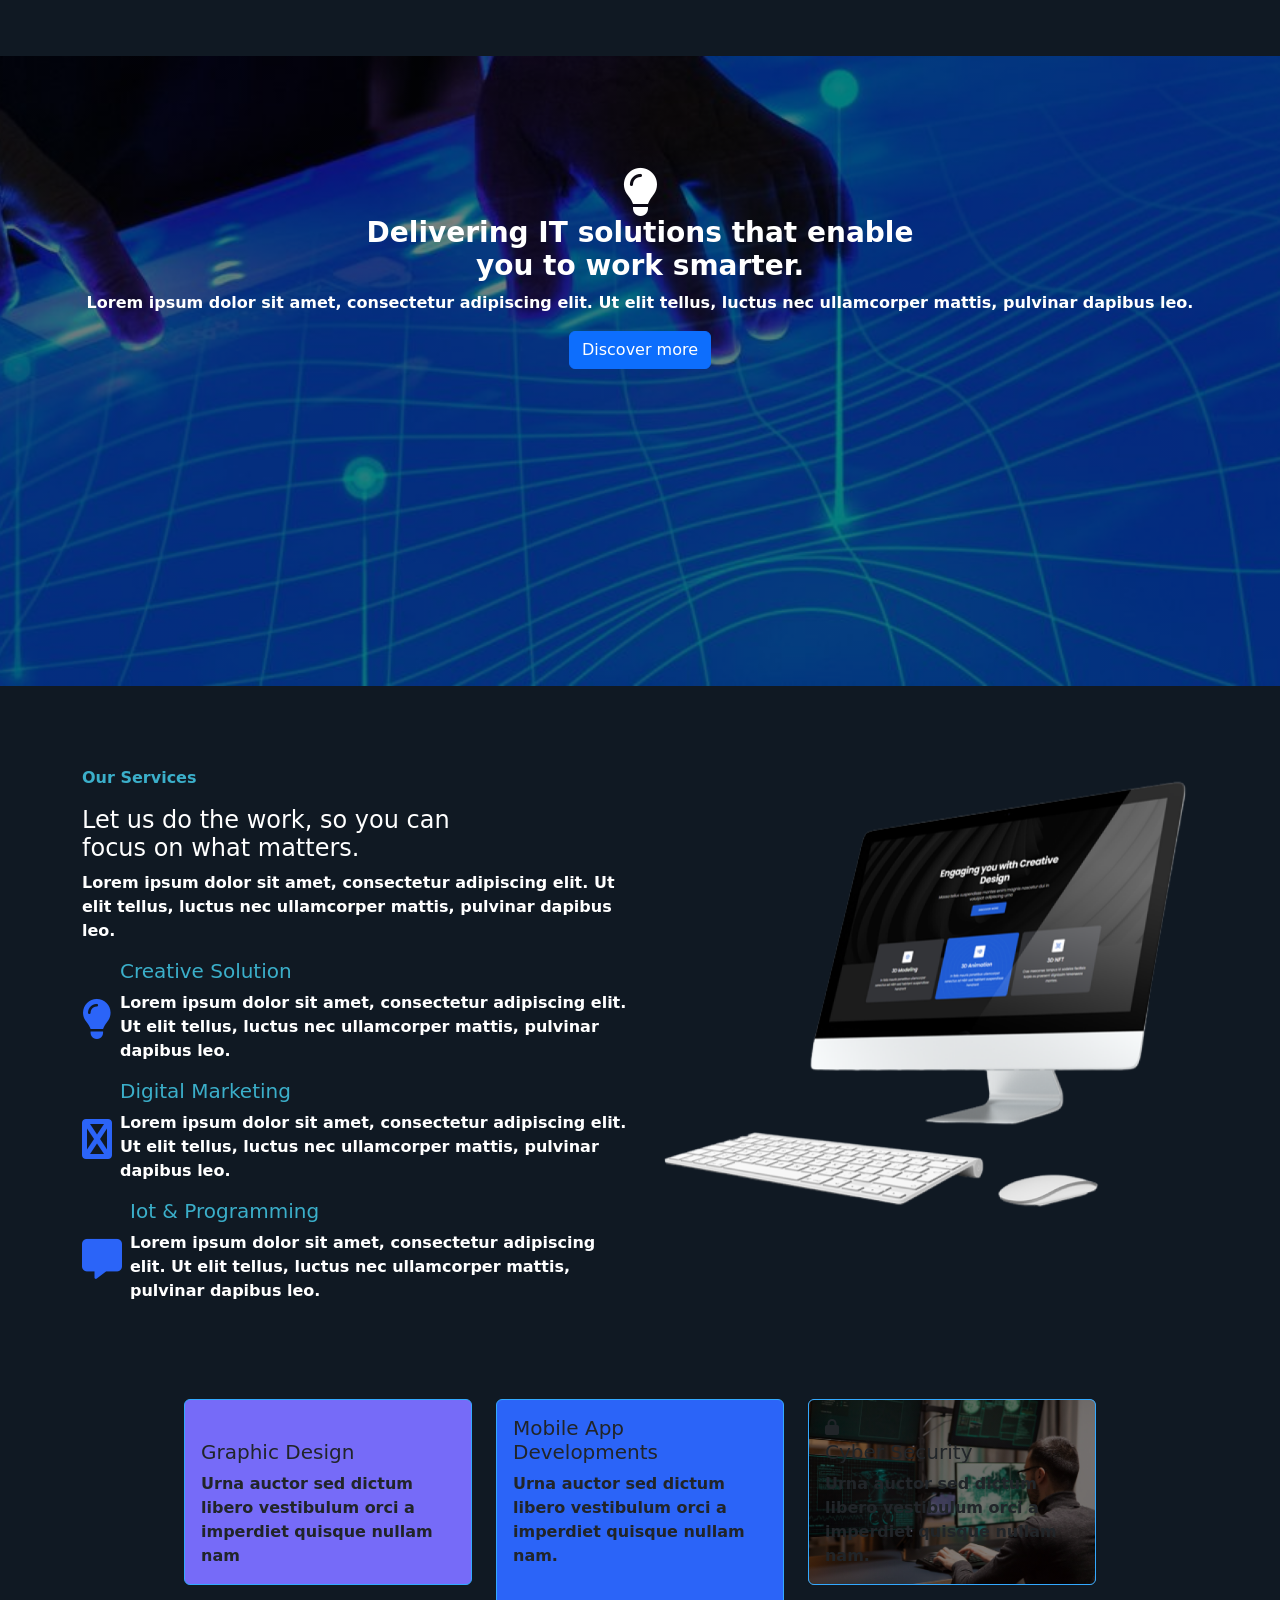
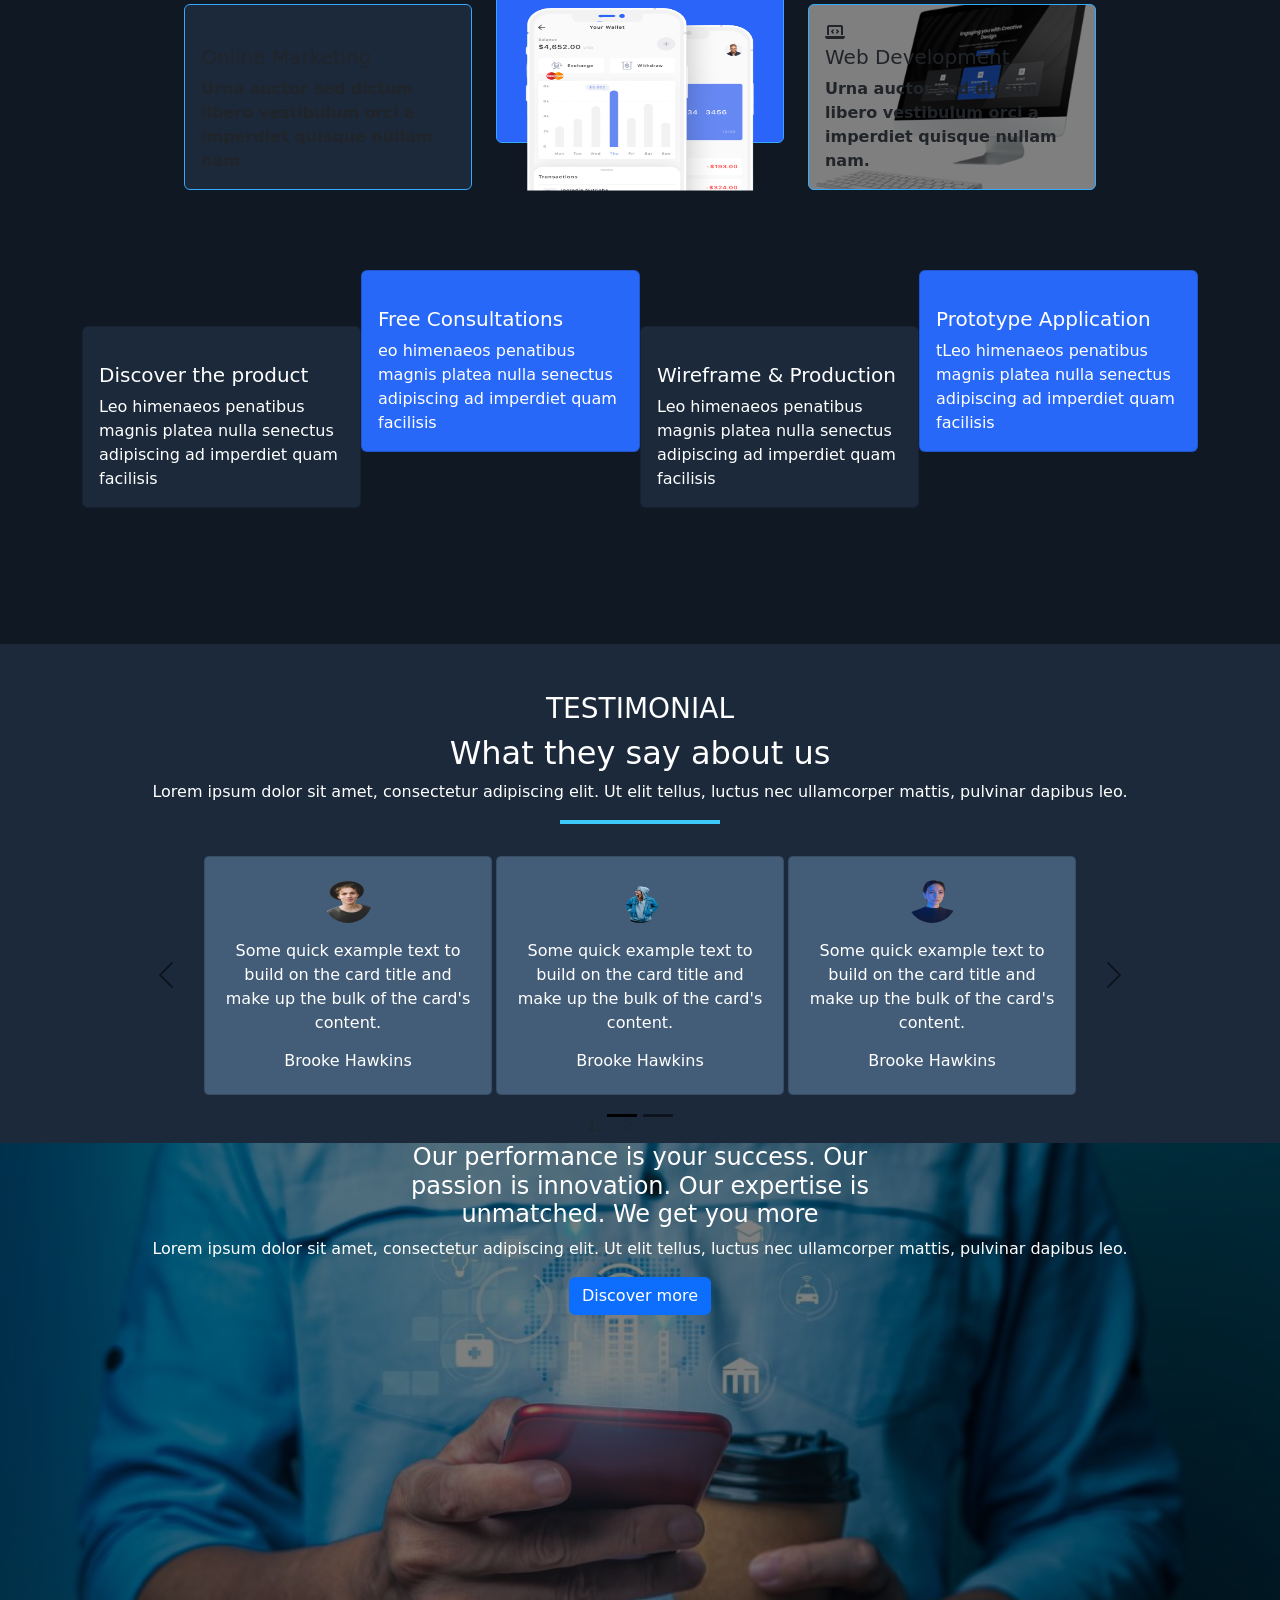
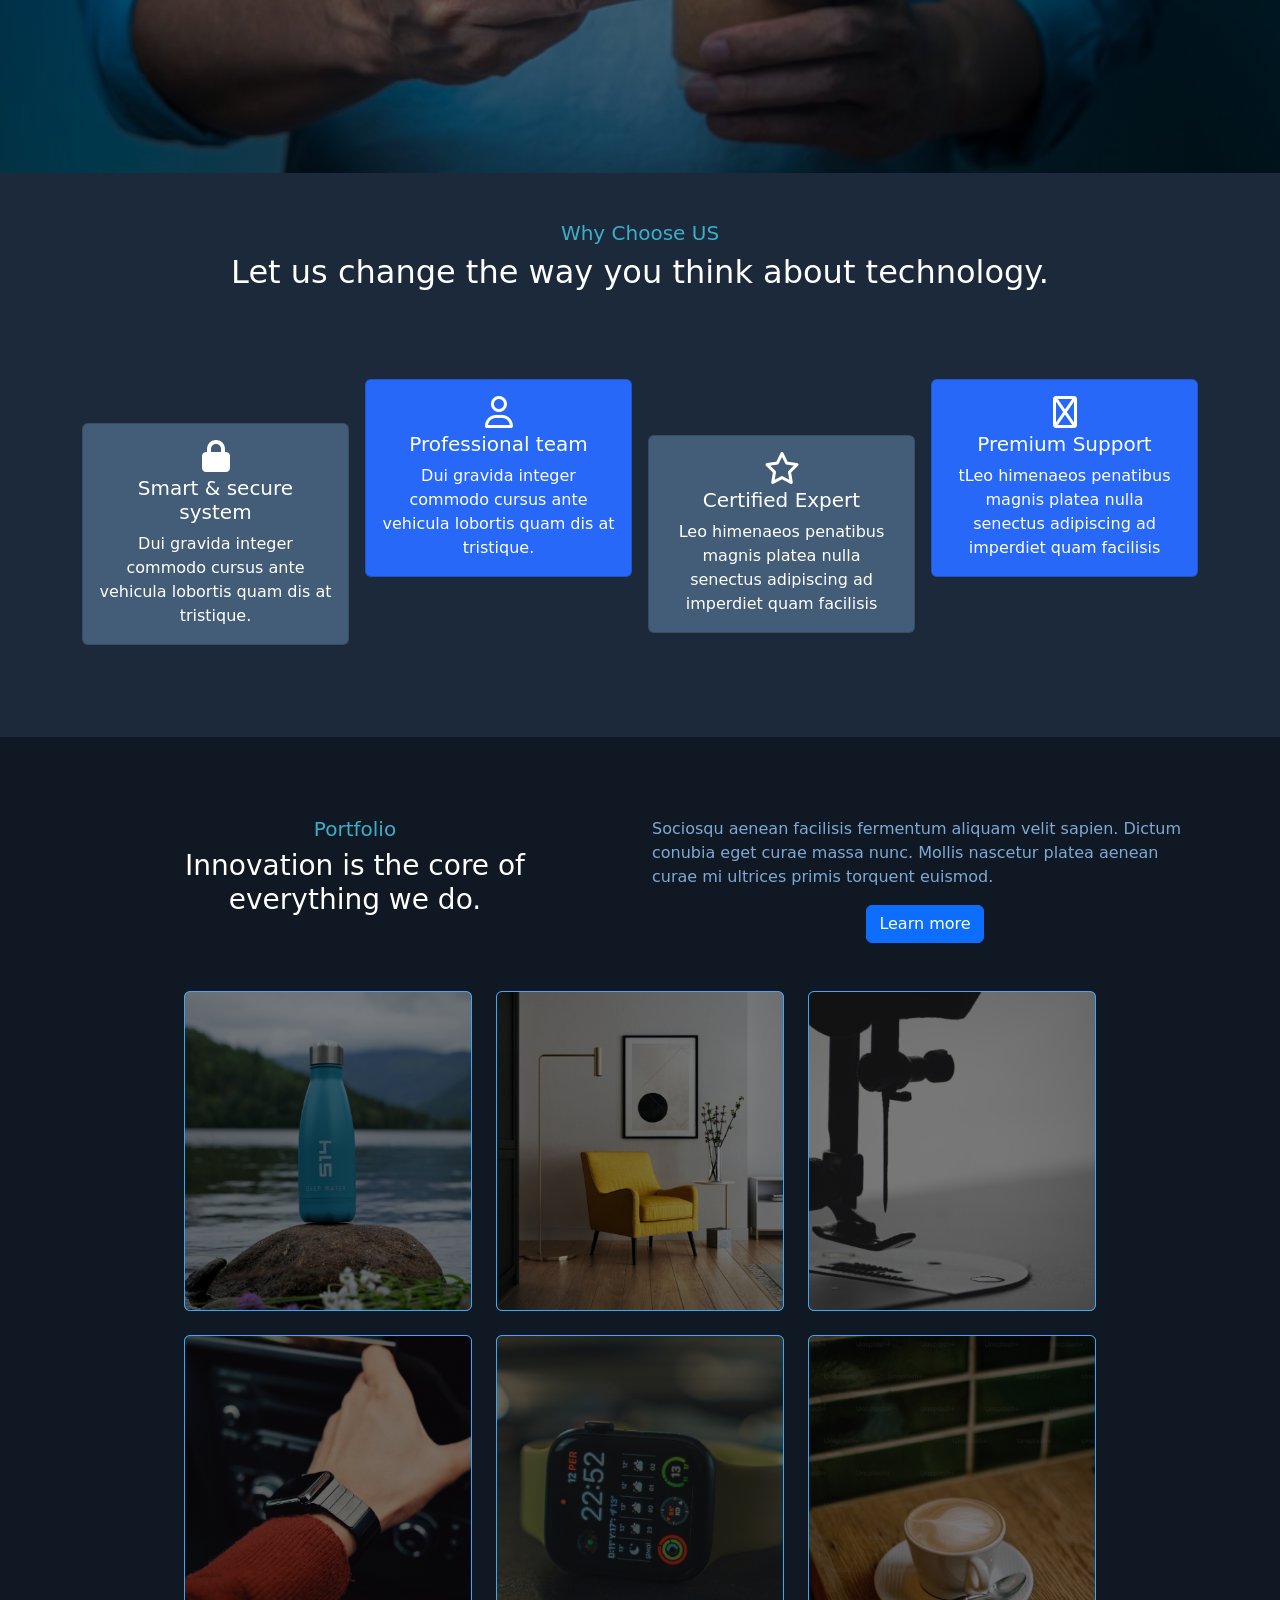
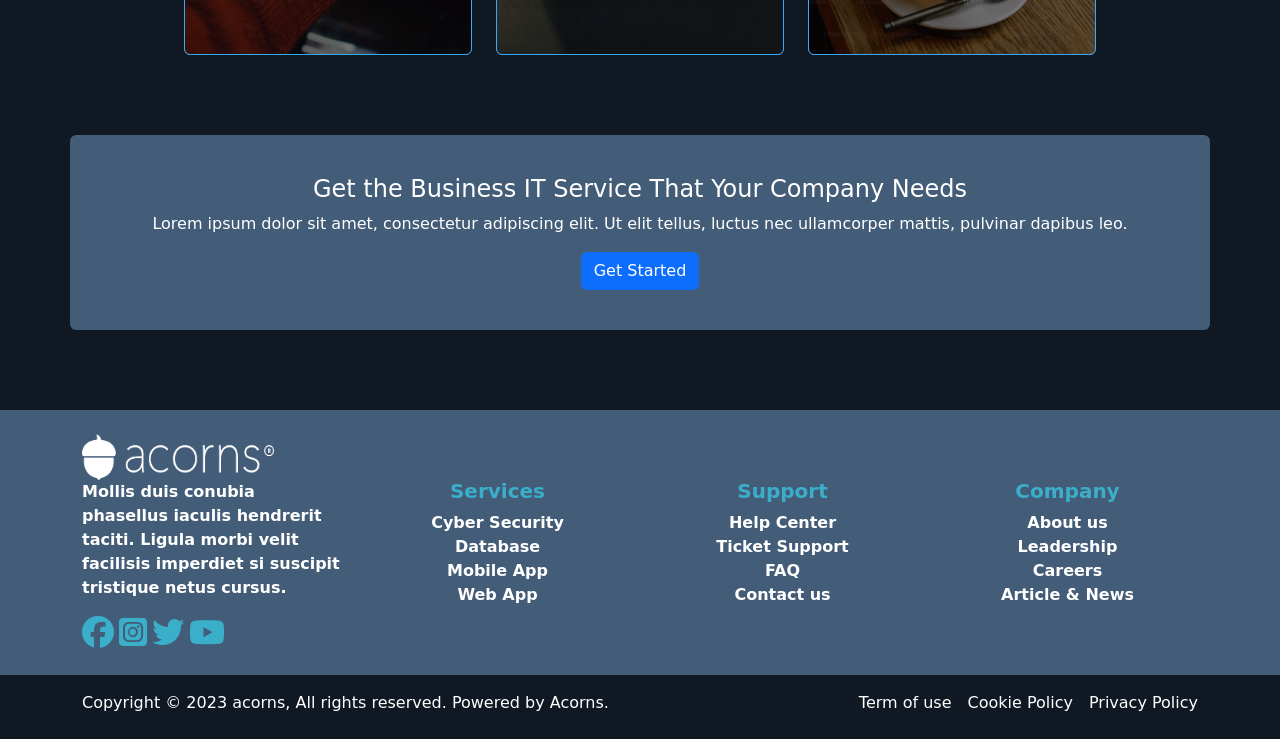
==== commit effe3788: "responsive2" ====
--- a/index.html
+++ b/index.html
@@ -128,7 +128,7 @@
 
     <section class="container section-four">
         <div class="row text-white fw-bold">
-            <div class="col-md-6">
+            <div class="col-md-6 sect-4">
                 <p style="color: #3BAFCA;">Our Services</p>
                 <h4>Let us do the work, so you can <br>
                     focus on what matters.</h4>
@@ -136,21 +136,21 @@
                 <div class="d-flex justify-content-between align-items-center gap-2">
                     <i class="fa fa-lightbulb light-bulb"></i>
                     <div>
-                        <h5 class="h-5">Creative Solution</h5>
+                        <h5 class="h-5 sect-4-head">Creative Solution</h5>
                         <p>Lorem ipsum dolor sit amet, consectetur adipiscing elit. Ut elit tellus, luctus nec ullamcorper mattis, pulvinar dapibus leo.</p>
                     </div>        
                 </div>
                 <div class="d-flex justify-content-between align-items-center gap-2">
                     <i class="fa fa-digital-ocean light-bulb"></i>
                     <div>
-                      <h5 class="h-5">Digital Marketing</h5>
+                      <h5 class="h-5 sect-4-head">Digital Marketing</h5>
                       <p>Lorem ipsum dolor sit amet, consectetur adipiscing elit. Ut elit tellus, luctus nec ullamcorper mattis, pulvinar dapibus leo.</p>
                     </div>
                 </div>
                 <div class="d-flex justify-content-between align-items-center gap-2">
                     <i class="fa fa-message light-bulb"></i>
                     <div>
-                       <h5 class="h-5">Iot & Programming</h5>
+                       <h5 class="h-5 sect-4-head">Iot & Programming</h5>
                        <p>Lorem ipsum dolor sit amet, consectetur adipiscing elit. Ut elit tellus, luctus nec ullamcorper mattis, pulvinar dapibus leo.</p>
                     </div>
                 </div>    
@@ -162,7 +162,7 @@
     </section>
 
     <section class="container section-five d-flex align-items-center justify-content-center flex-column">
-        <div class="row" data-aos="fade-right">
+        <div class="row" data-aos="zoom-in">
             <div class="col-md-4 sect-five">
                 <div class="card card-4 card-section-five-one" style="width: 18rem;">
                     <div class="card-body">
@@ -211,7 +211,7 @@
     </section>
 
     <section class="container section-six">
-        <div class="row" data-aos="fade-left">
+        <div class="row" data-aos="zoom-in">
             <div class="col-md-12 sect-six d-flex align-items-center justify-content-center">
                 <div class="card card-9 cards" style="width: 18rem; background-color: #1B293B;">
                     <div class="card-body">
@@ -334,7 +334,7 @@
     </section>
 
     <section class="section-eight">
-        <div class="d-flex justify-content-center align-items-center flex-column" style="padding-top: 8rem;">
+        <div class="d-flex justify-content-center align-items-center flex-column">
             <h4 class="text-white text-center">
                 Our performance is your success. Our <br>
                 passion is innovation. Our expertise is <br>
@@ -394,11 +394,11 @@
         <div class="container">
             <div class="row">
                 <div class="col-md-6">
-                    <h5 style="color: #3BAFCA;">Portfolio</h5>
-                    <h3 class="text-white">Innovation is the core of <br>
+                    <h5 class="text-center" style="color: #3BAFCA;">Portfolio</h5>
+                    <h3 class="text-white text-center">Innovation is the core of <br>
                         everything we do.</h3>
                 </div>
-                <div class="col-md-6">
+                <div class="col-md-6 d-flex justify-content-center align-items-center flex-column">
                     <p style="color: #7CA9D7;">Sociosqu aenean facilisis fermentum aliquam velit sapien. Dictum conubia 
                         eget curae massa nunc. Mollis nascetur platea aenean curae mi ultrices primis
                         torquent euismod.</p>
@@ -480,14 +480,16 @@
     <section class="section-12">
         <div class="container">
         <div class="row py-4 d-flex justify-content-center align-items-center">
-            <div class="col-md-3">
+            <div class="col-md-3 footer-section-1">
                 <img src="images/g10.png" alt="">
                 <p class="text-white fw-bold">Mollis duis conubia phasellus iaculis hendrerit taciti.
                    Ligula morbi velit facilisis imperdiet si suscipit tristique netus cursus.</p>
-                   <i class="fa-brands fa-facebook social-icon h-5"></i>
-                   <i class="fa-brands fa-square-instagram social-icon h-5"></i>
-                   <i class="fa-brands fa-twitter social-icon h-5"></i>
-                   <i class="fa-brands fa-youtube social-icon h-5"></i>
+                   <div>
+                      <i class="fa-brands fa-facebook social-icon h-5"></i>
+                      <i class="fa-brands fa-square-instagram social-icon h-5"></i>
+                      <i class="fa-brands fa-twitter social-icon h-5"></i>
+                      <i class="fa-brands fa-youtube social-icon h-5"></i>
+                  </div>
             </div>
             <div class="col-md-3 d-flex justify-content-center align-items-center flex-column">
                 <div class="itm"><h5 class="fw-bold h-5">Services</h5></div>
--- a/css/style.css
+++ b/css/style.css
@@ -481,15 +481,161 @@
    .card-22:hover .card-bod {
      opacity: 1;
    }
-  
-   
-
-   
-
-  
-  
-  
-  
-  
-  
-  
+
+   @media screen and (max-width:576px){
+
+    .hero-text{
+      display: flex;
+      justify-content: center;
+      align-items: center;
+      flex-direction: column;
+      padding-top: 1.5rem;
+    }
+
+    .hero-text h1,p{
+      text-align: center;
+    }
+
+    .hero-section{
+      display: flex;
+      justify-content: center;
+      align-items: center;
+      padding-top: 1.5rem;
+    }
+
+    .hero-section img{
+      width: 25rem;
+      margin-top: -3rem;
+      margin-left: -1rem;
+    }
+
+    .happy-customer{
+      width: auto;
+    }
+
+    .happy-customer h3{
+      font-size: 1rem;
+    }
+
+    .logo-img{
+      display: flex;
+      justify-content: center;
+      align-items: center;
+      flex-direction: column;
+      gap: 1rem;
+    }
+
+    .section-two{
+      margin-top: 15rem;
+    }
+
+    .sect-two{
+      display: flex;
+      justify-content: center;
+      align-items: center;
+      margin-bottom: 1.5rem;
+    }
+
+    .section-three{
+      height: auto;
+    }
+
+    .it-solution{
+      padding: 3rem;
+    }
+
+    .section-four img{
+      max-width: 82% !important;
+    }
+
+    .sect-4 p, h4{
+      text-align: center;
+    }
+
+    .sect-4-head{
+      text-align: center;
+    }
+
+    .sect-five{
+      display: flex;
+      align-items: center;
+      justify-content: center;
+      flex-direction: column;
+    }
+
+    .card-6{
+      margin-top: 1.5rem;
+      margin-bottom: 1.5rem;
+    }
+
+    .sect-six{
+      display: flex;
+      justify-content: center;
+      align-items: center;
+      flex-direction: column;
+    }
+
+    .card-10{
+      margin-bottom: 0 !important;
+      margin-top: 1.5rem;
+    }
+
+    .card-11{
+      margin-top: 1.5rem;
+    }
+
+    .card-12{
+      margin-bottom: 0 !important;
+      margin-top: 1.5rem;
+    }
+
+    .card-14{
+      margin-bottom: 0 !important;
+    }
+
+    .card-16{
+      margin-bottom: 0 !important;
+    }
+
+    .section-eight{
+      height: auto;
+      padding: 2rem;
+    }
+
+    .sect-nine{
+      display: flex;
+      justify-content: center;
+      align-items: center;
+      flex-direction: column;
+    }
+
+    .sect-10{
+      display: flex;
+      justify-content: center;
+      align-items: center;
+      flex-direction: column;
+    }
+
+    .footer-section-1{
+      display: flex;
+      flex-direction: column;
+      align-items: center;
+      justify-content: center;
+    }
+
+    .footer-p p{
+      font-size: 7px;
+    }
+
+   }
+   
+
+   
+
+  
+  
+  
+  
+  
+  
+  
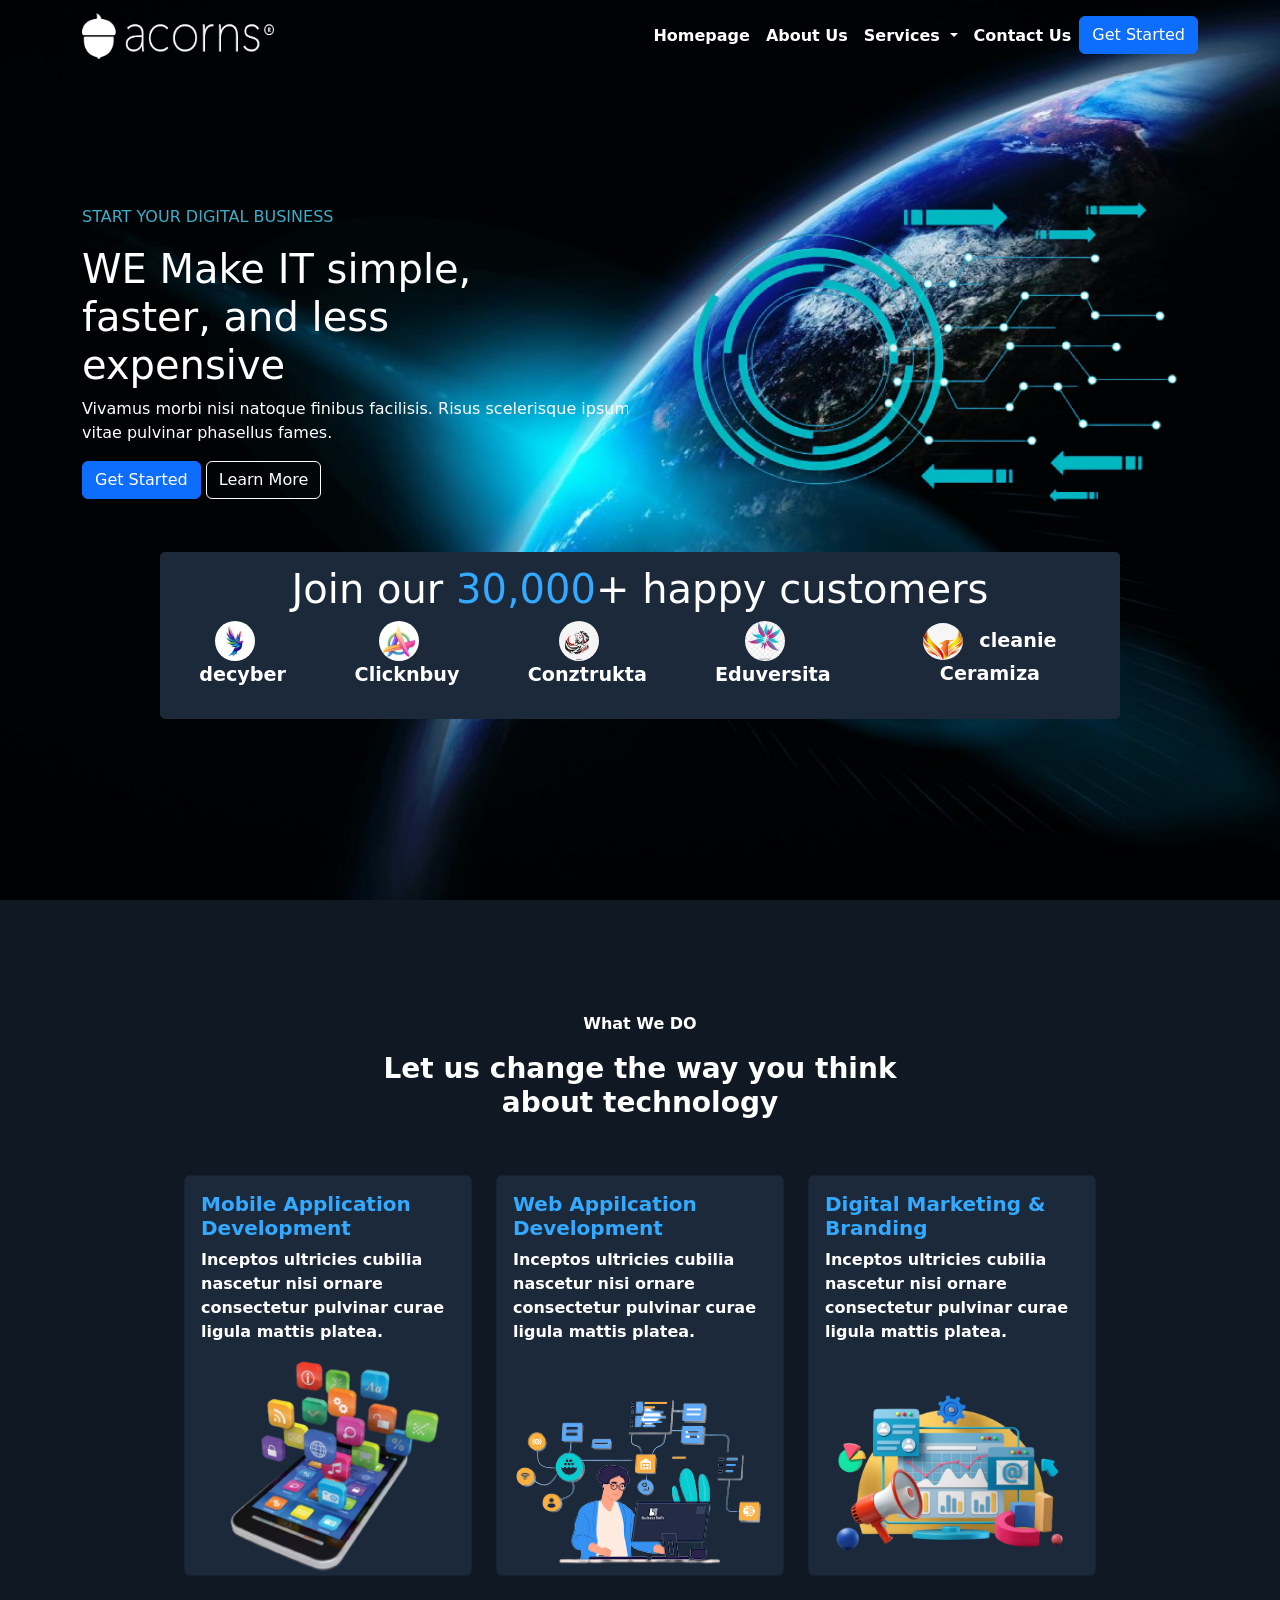
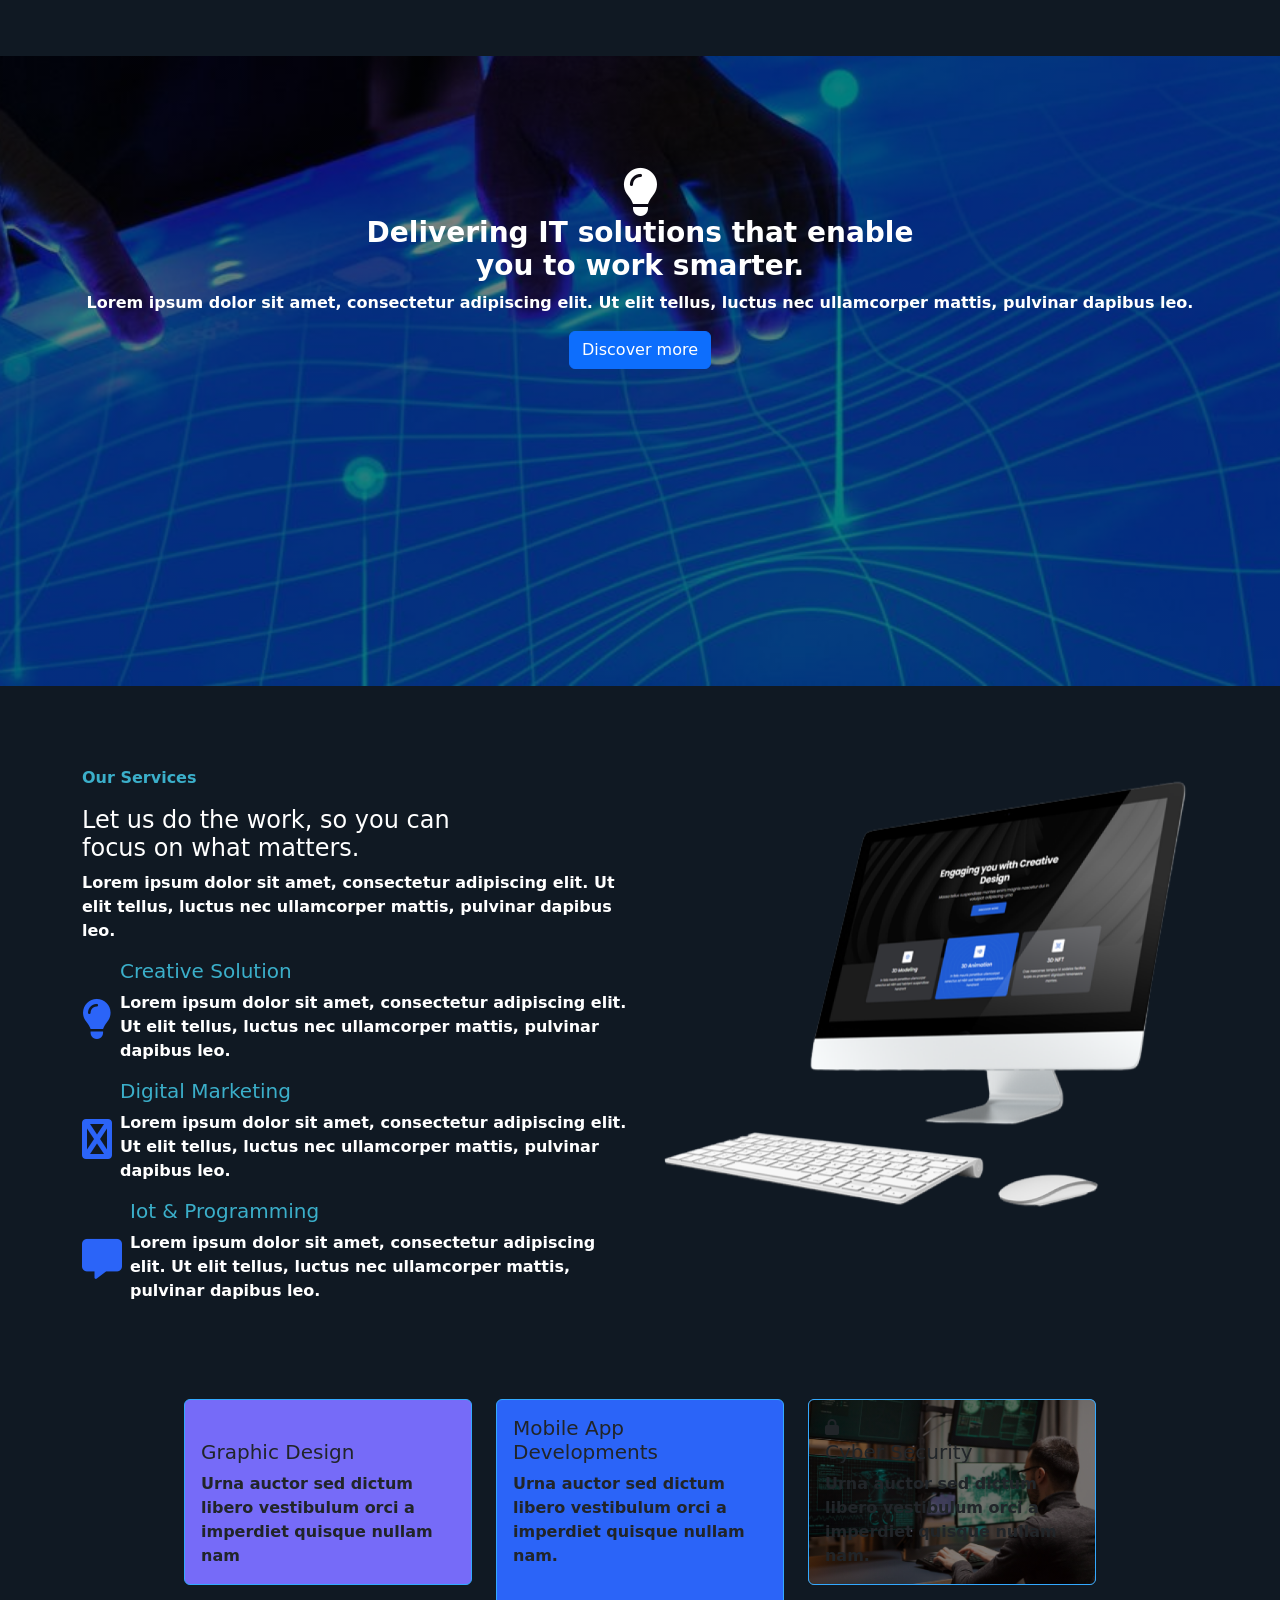
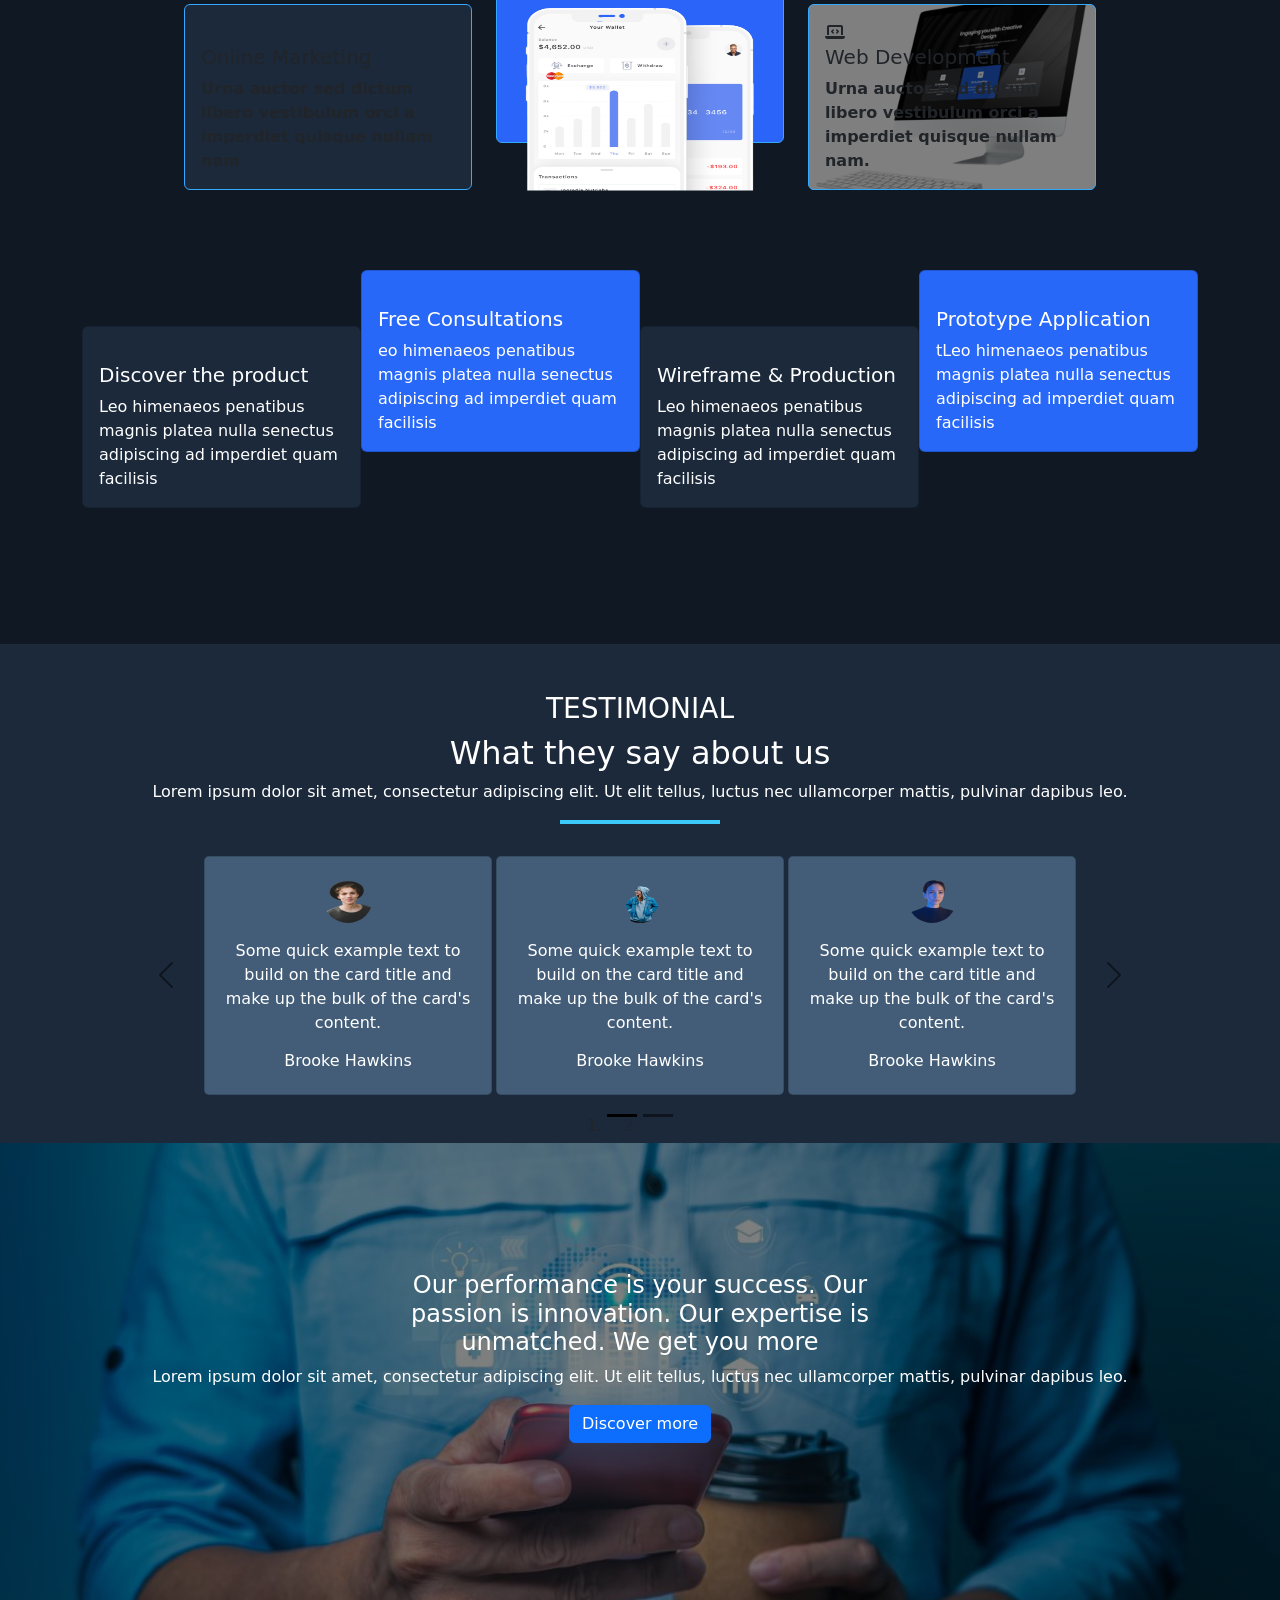
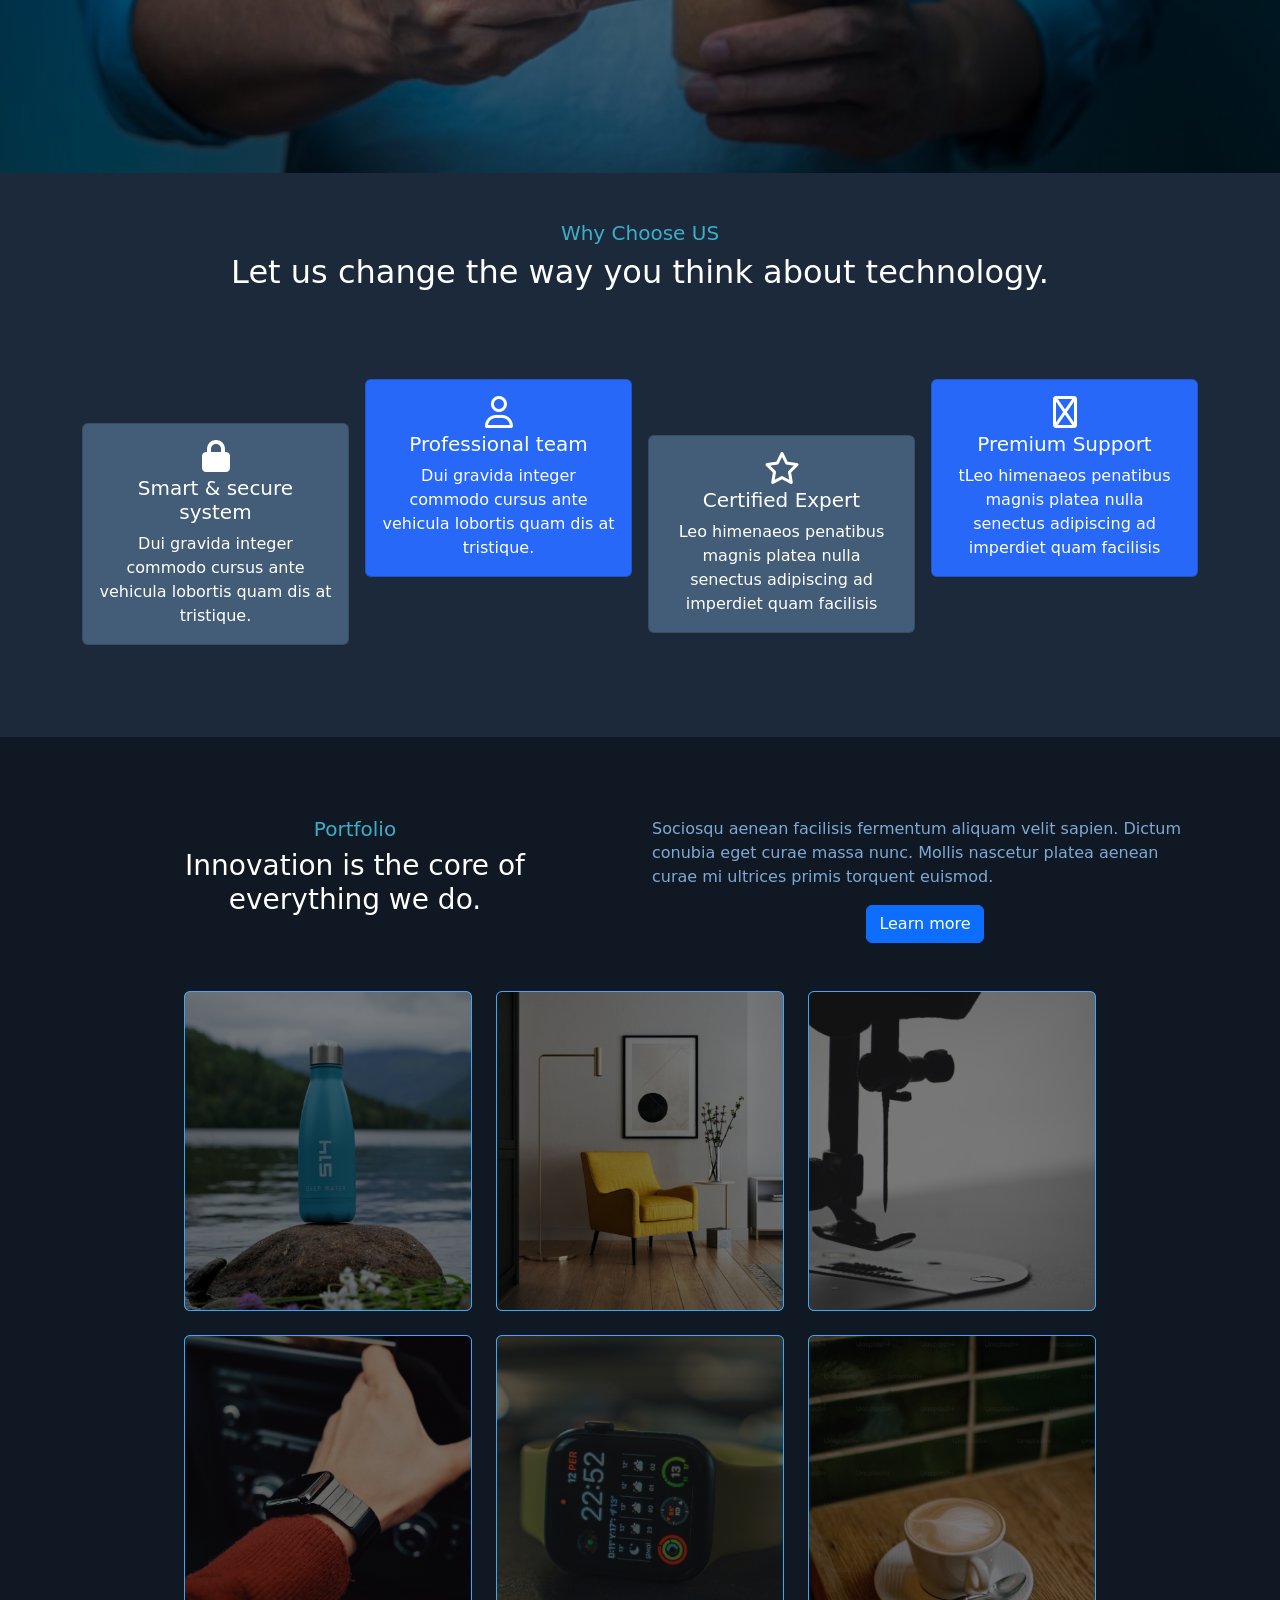
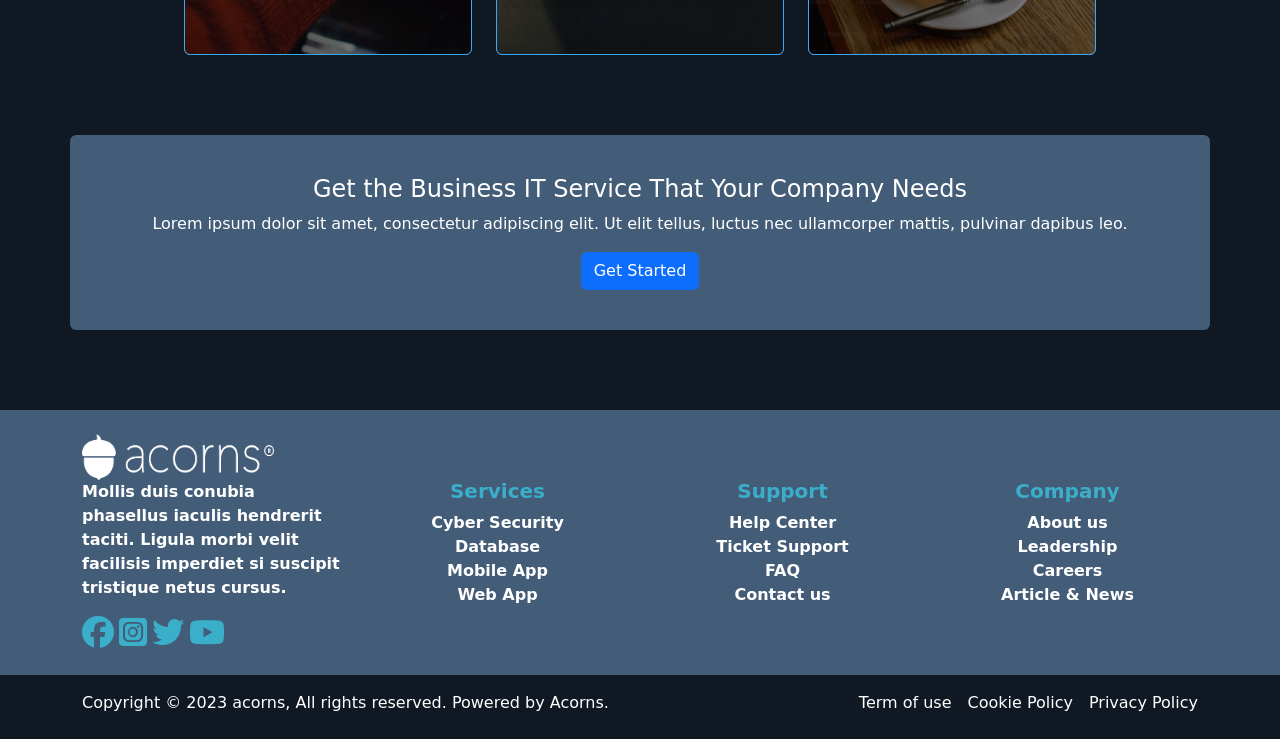
==== commit a7f12f9c: "add padding" ====
--- a/index.html
+++ b/index.html
@@ -334,7 +334,7 @@
     </section>
 
     <section class="section-eight">
-        <div class="d-flex justify-content-center align-items-center flex-column">
+        <div class="d-flex justify-content-center align-items-center flex-column sect-8">
             <h4 class="text-white text-center">
                 Our performance is your success. Our <br>
                 passion is innovation. Our expertise is <br>
--- a/css/style.css
+++ b/css/style.css
@@ -219,6 +219,10 @@
     background-repeat: no-repeat;
     background-size: cover;
     background-position: center;
+}
+
+.sect-8{
+  padding-top: 8rem;
 }
 
 .section-nine{
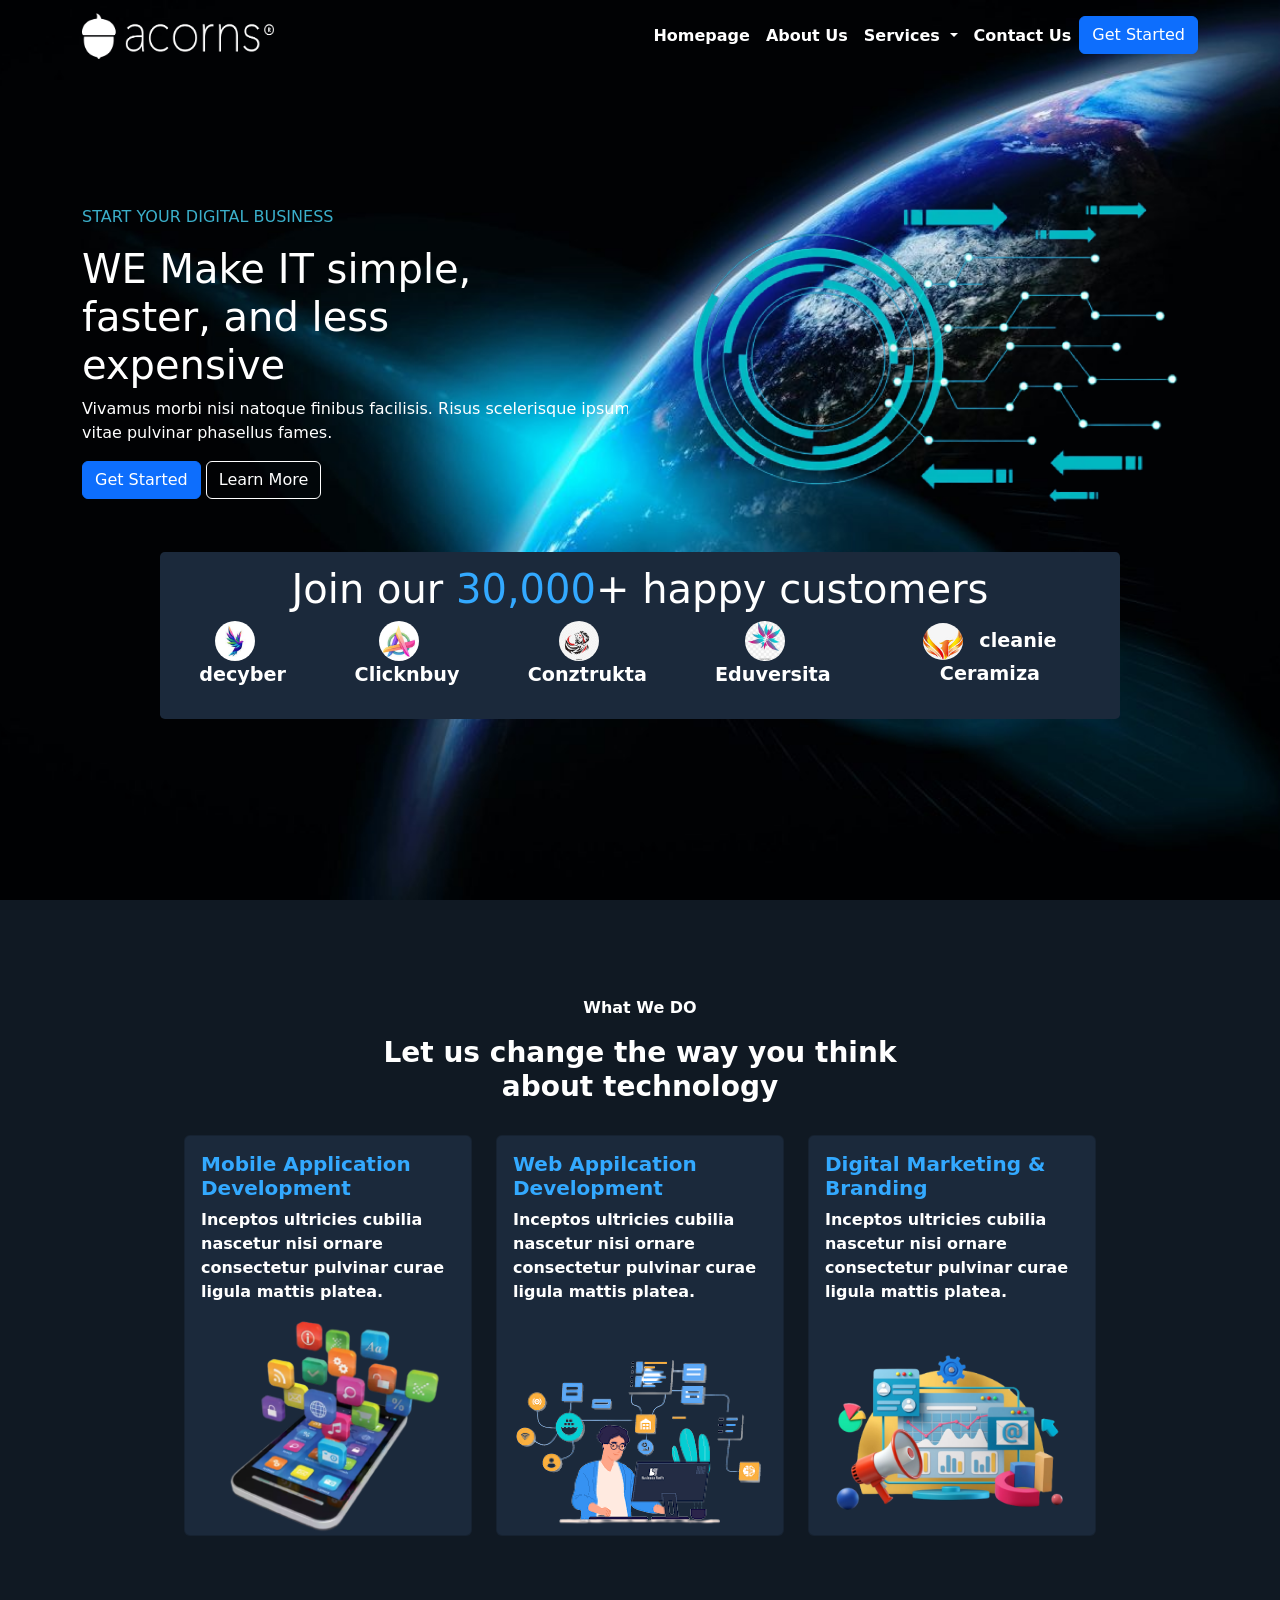
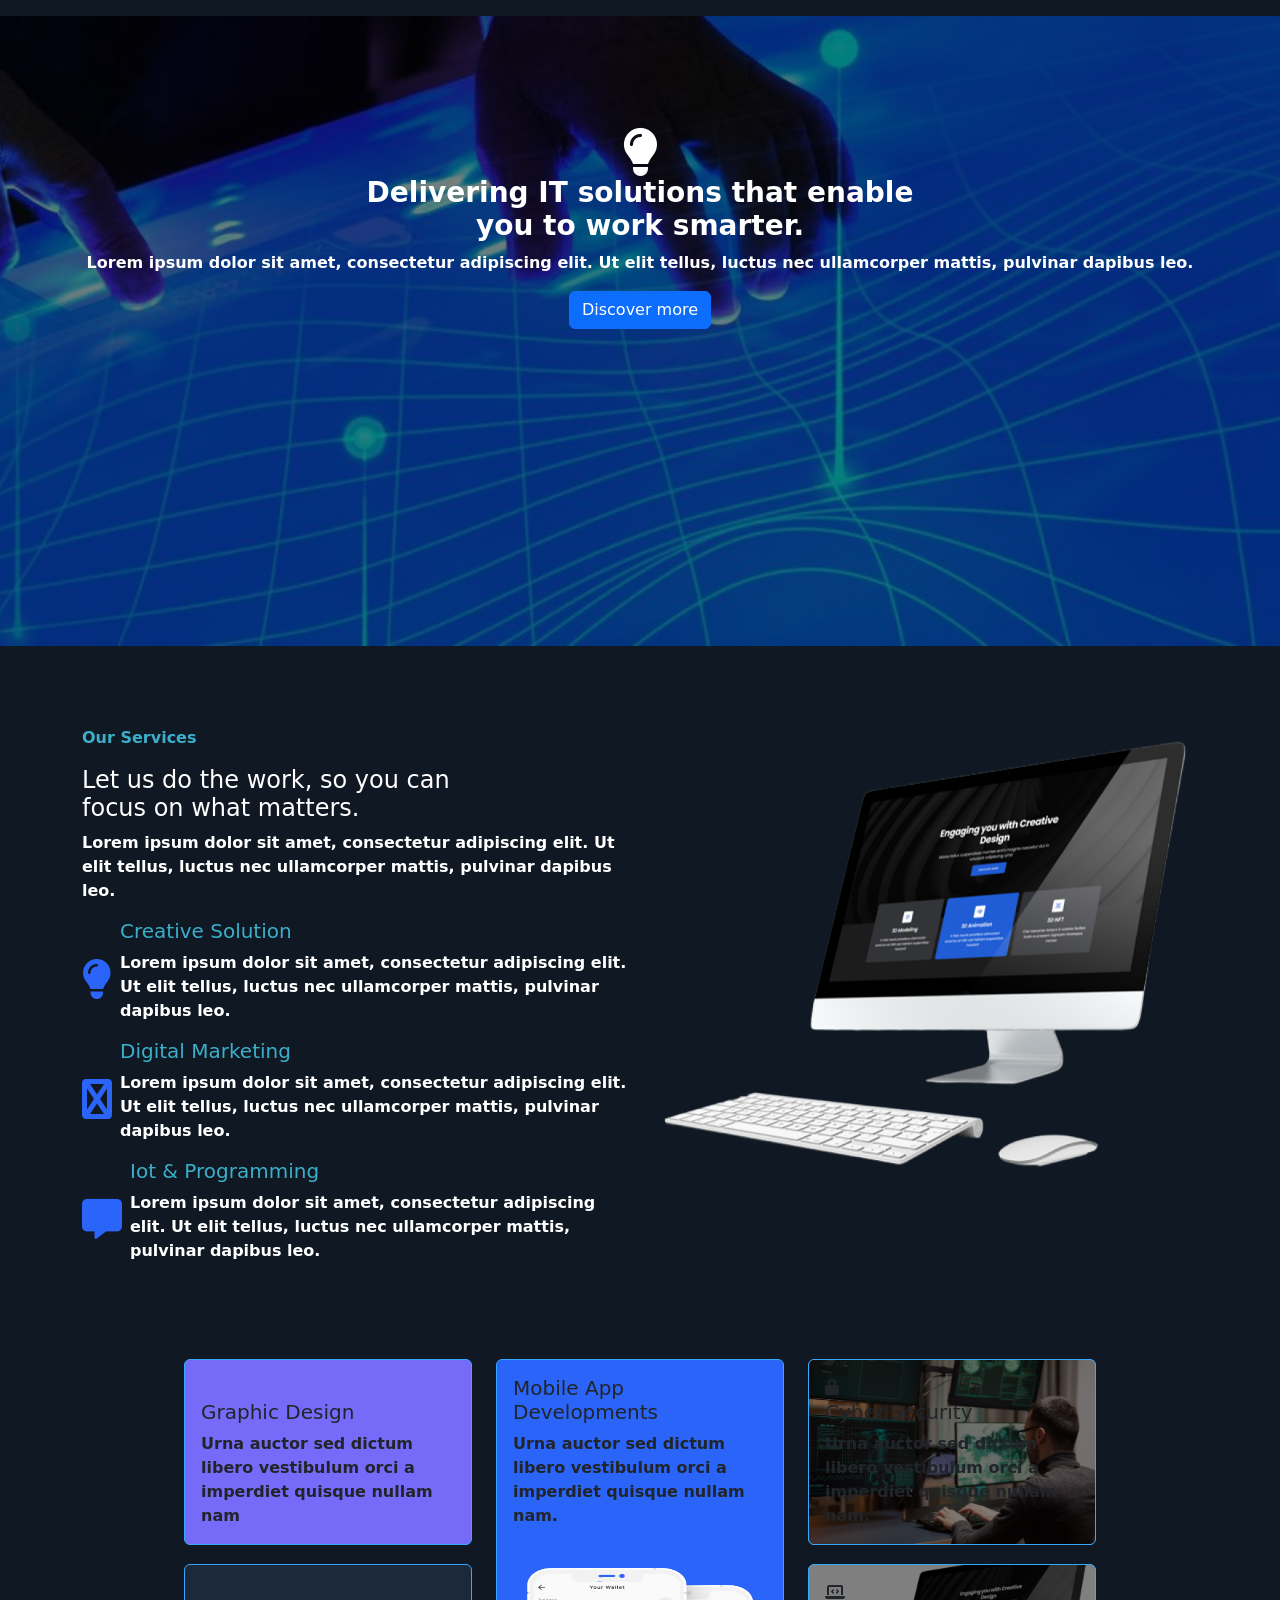
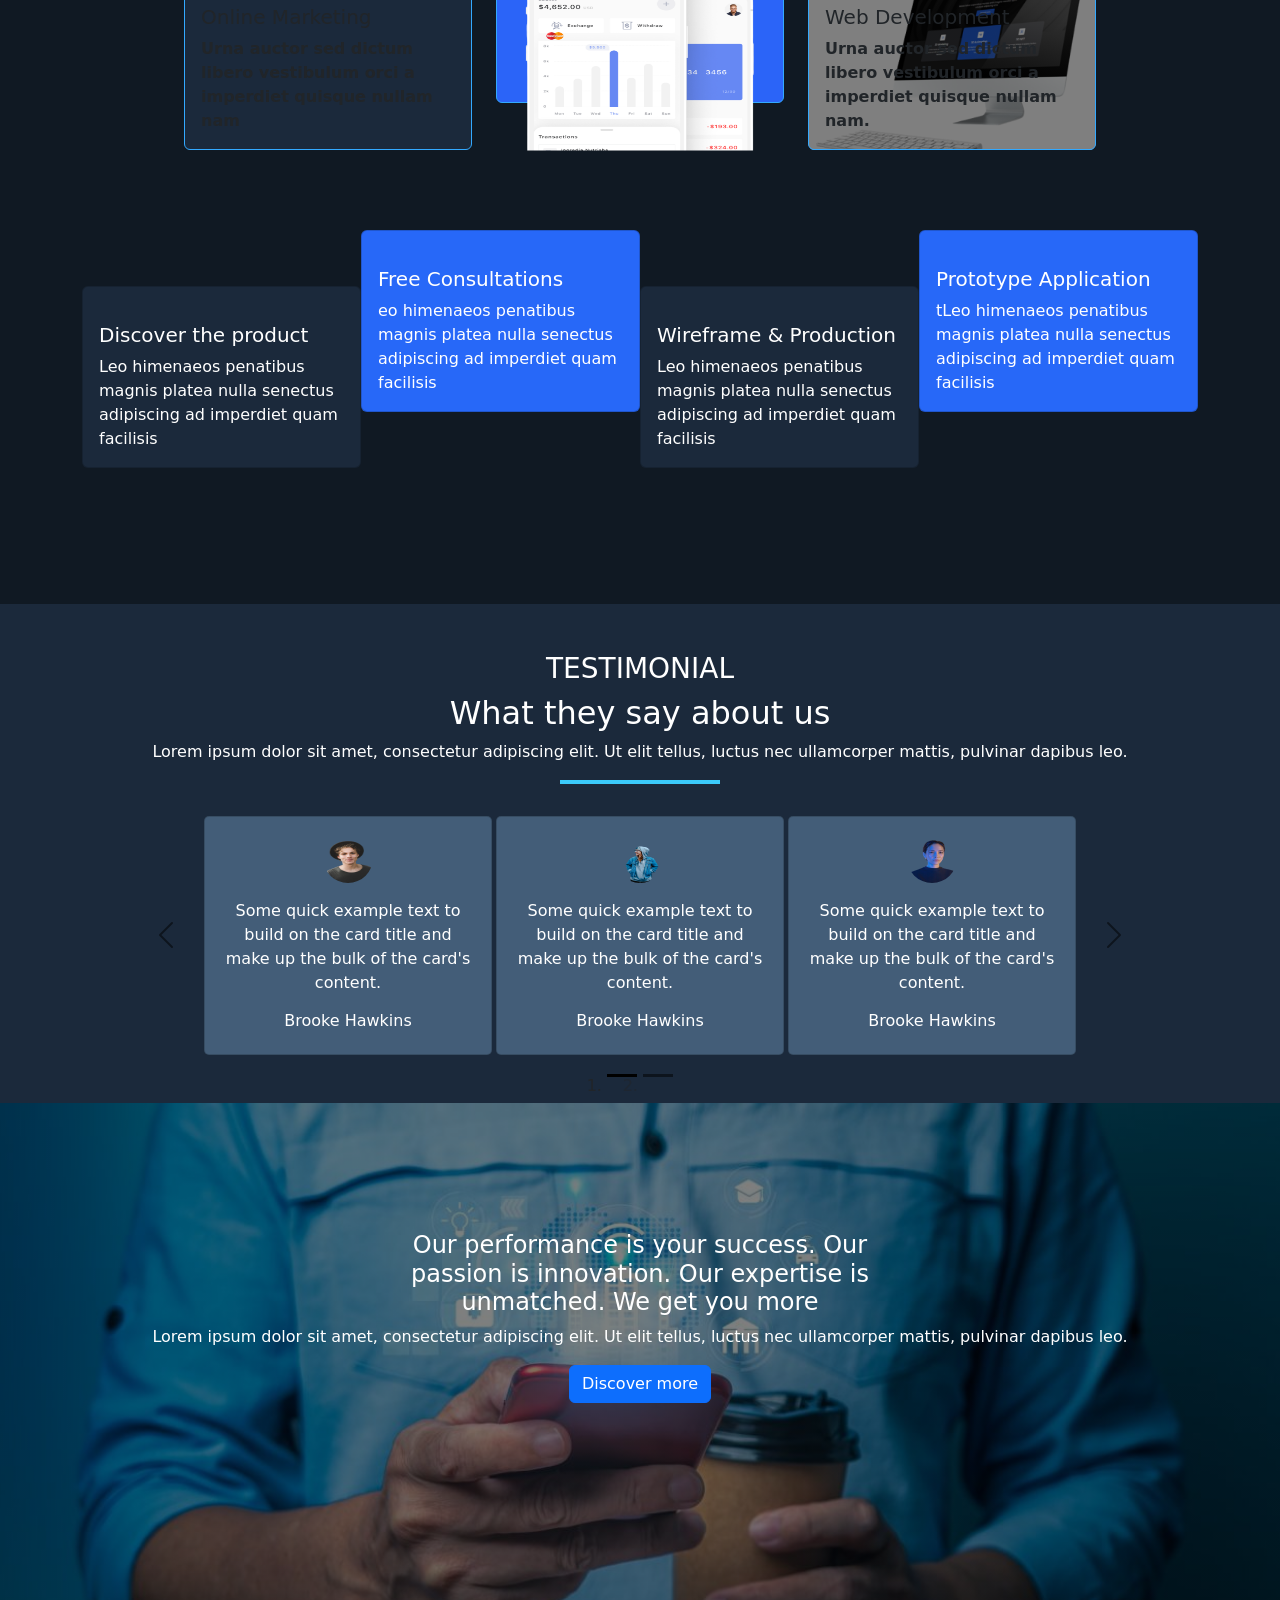
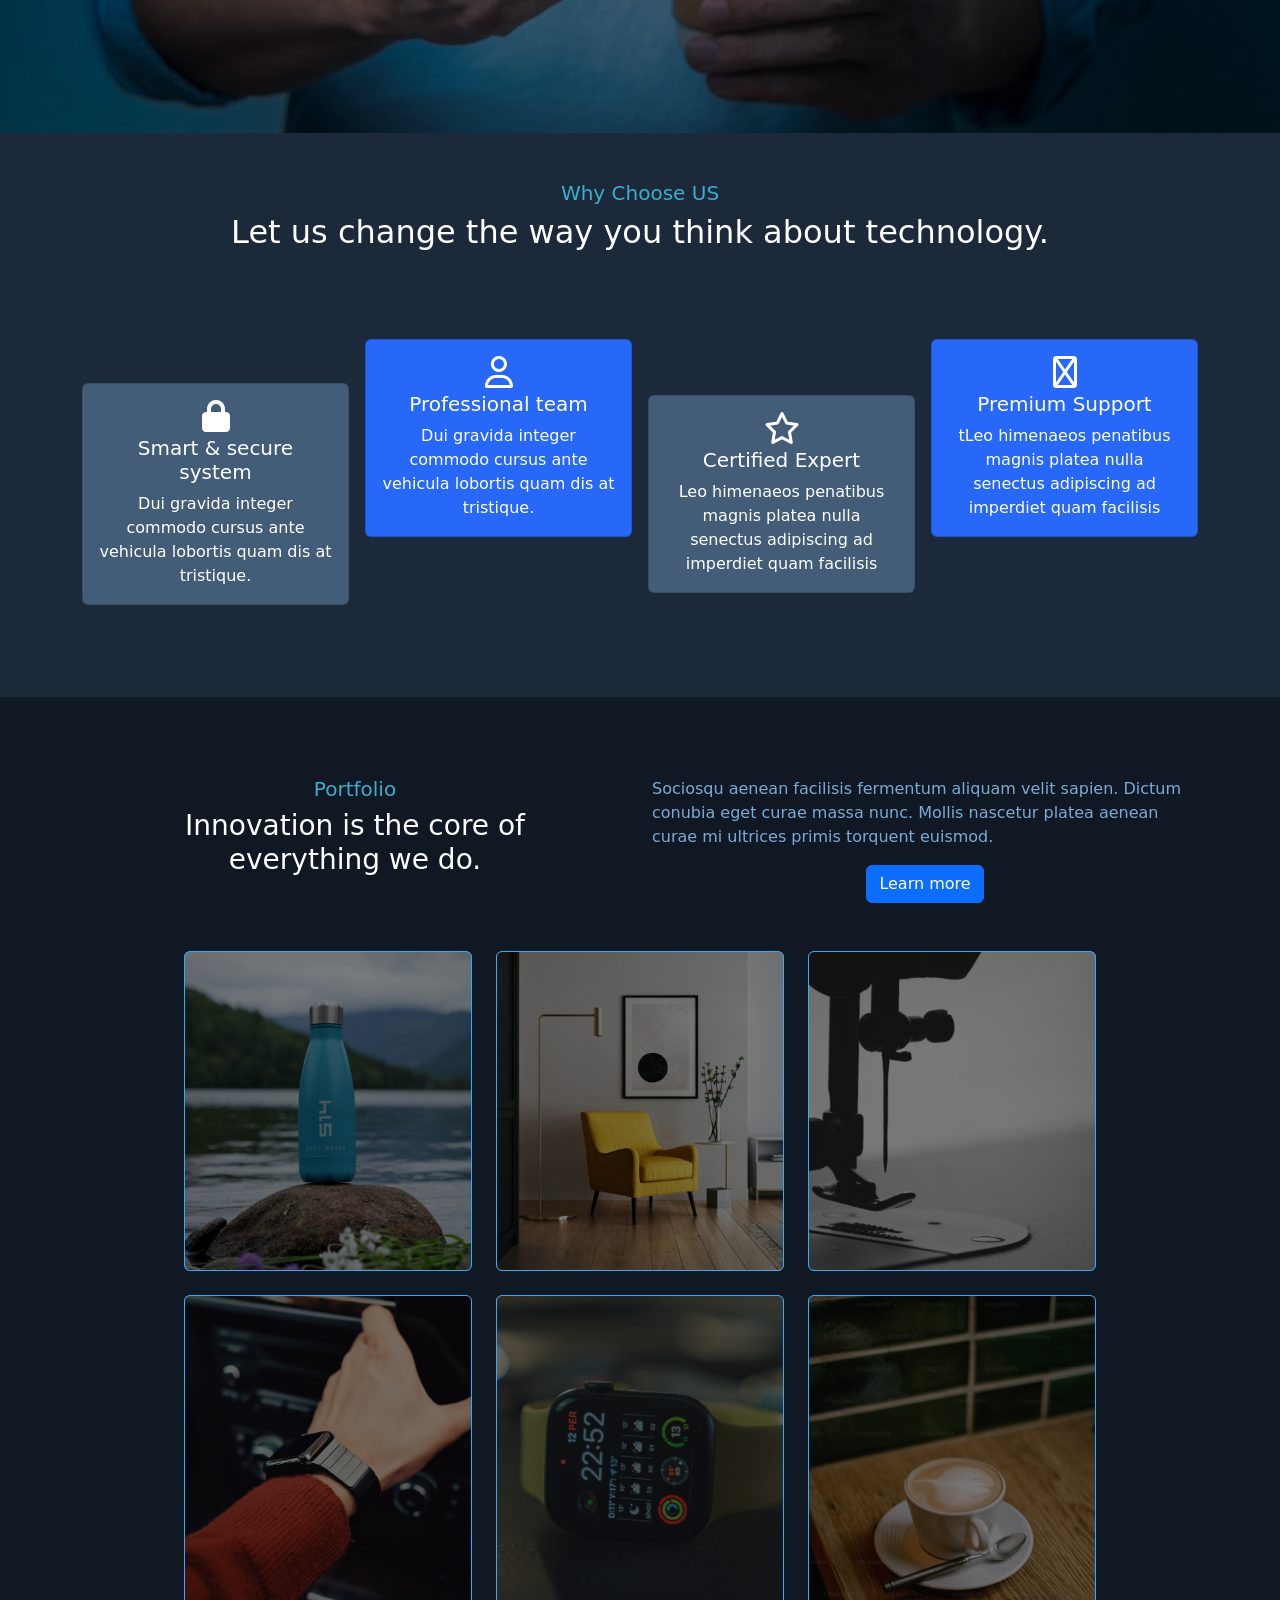
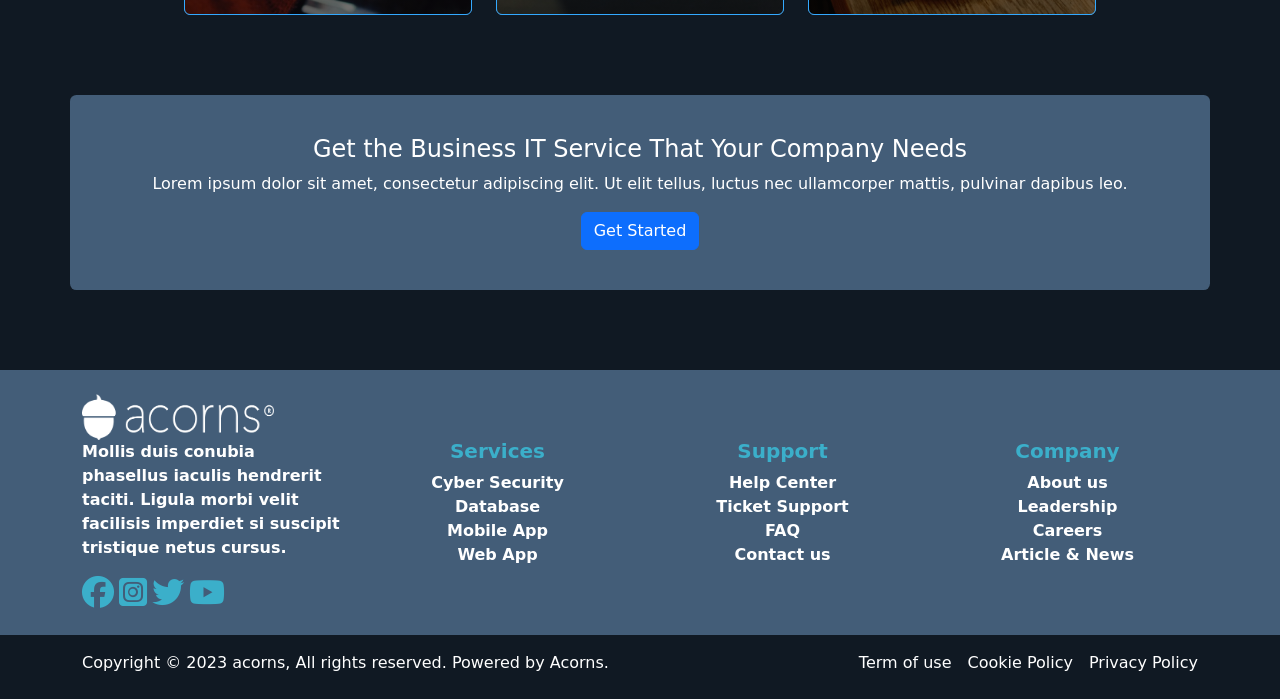
==== commit 8b2951cf: "add margin" ====
--- a/index.html
+++ b/index.html
@@ -84,7 +84,7 @@
         <p class="text-center fw-bold text-white">What We DO</p>
         <h3 class="text-center fw-bold text-white">Let us change the way you think <br> about technology</h3>
 
-        <div class="row mt-5" data-aos="fade-in">
+        <div class="row mt-4" data-aos="fade-in">
             <div class="col-md-4 sect-two">
                 <div class="card card-1 h-100" style="width: 18rem; background-color: #1B293B;">
                     <div class="card-body">
--- a/css/style.css
+++ b/css/style.css
@@ -81,7 +81,7 @@
 /* end header section */
 
 .section-two{
-    margin-top:7rem;
+    margin-top:6rem !important;
 }
 
 .section-three{
@@ -530,7 +530,7 @@
     }
 
     .section-two{
-      margin-top: 15rem;
+      margin-top: 10rem !important;
     }
 
     .sect-two{
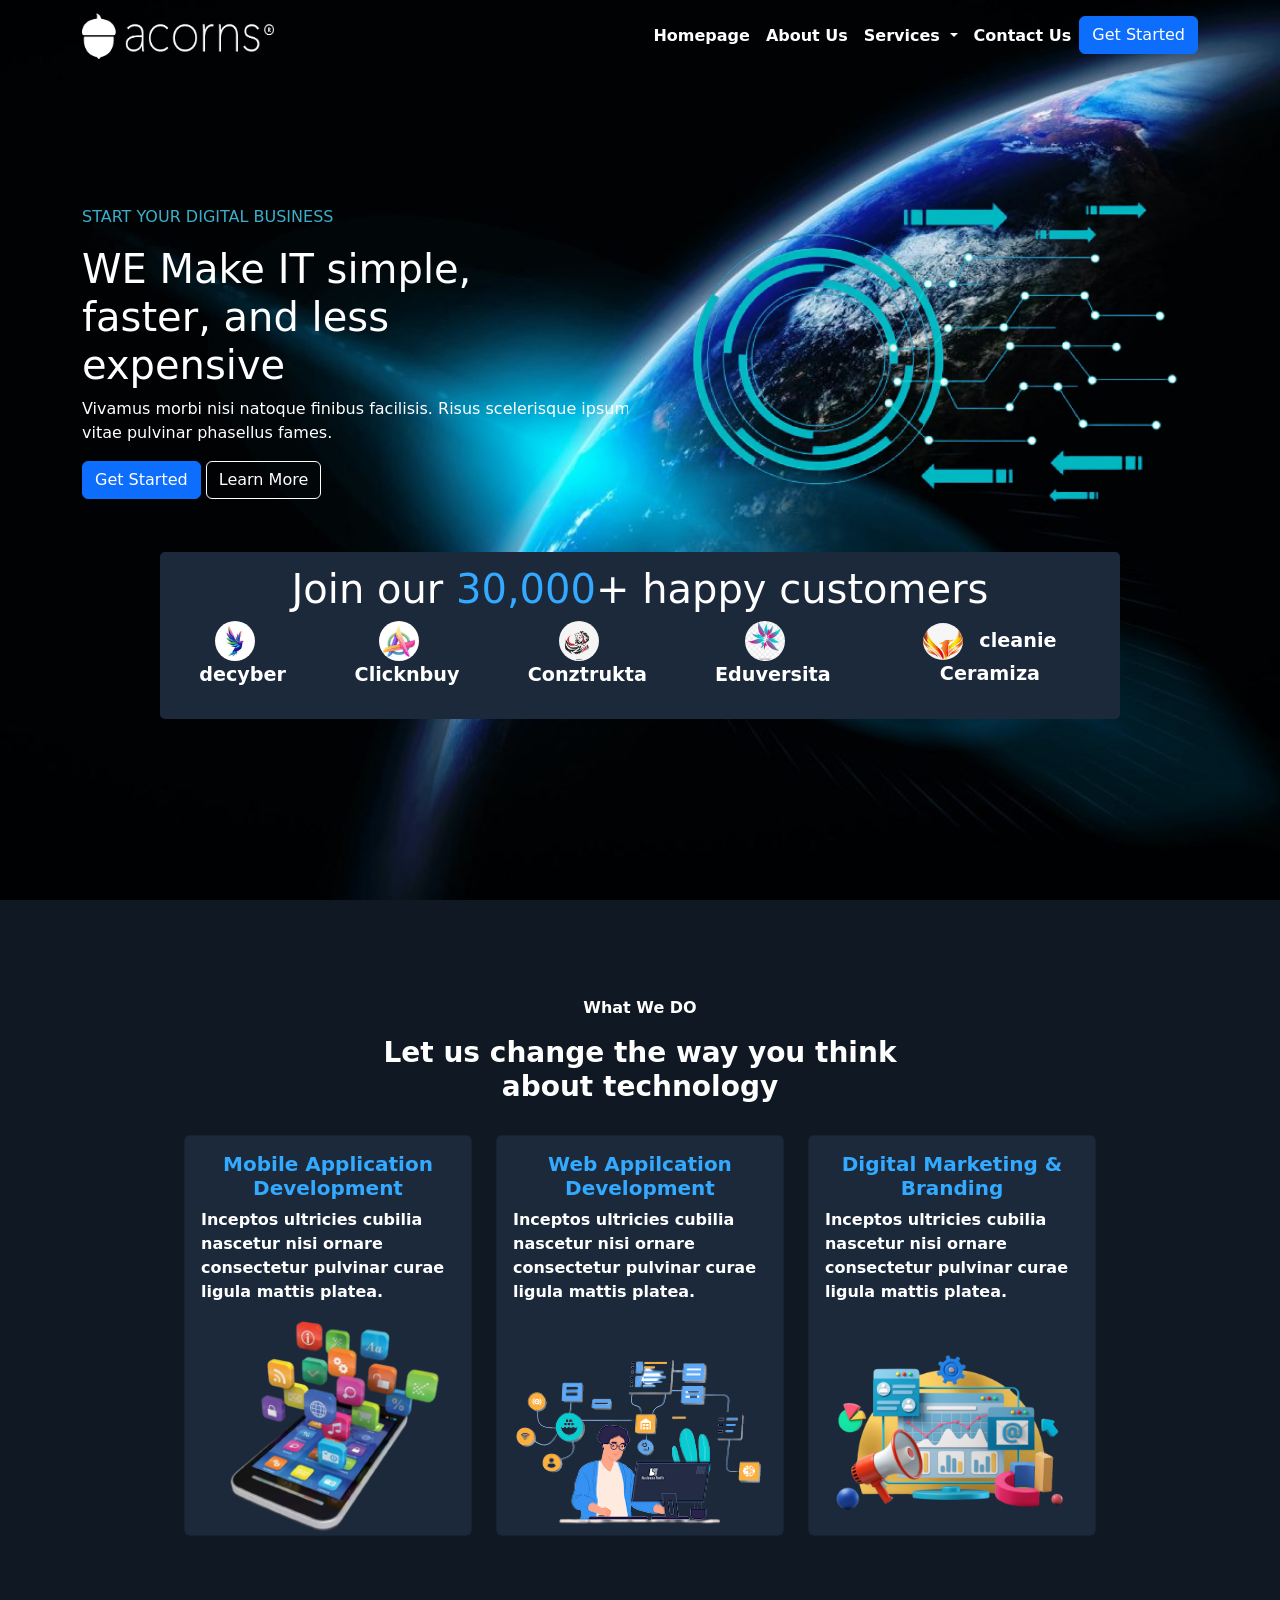
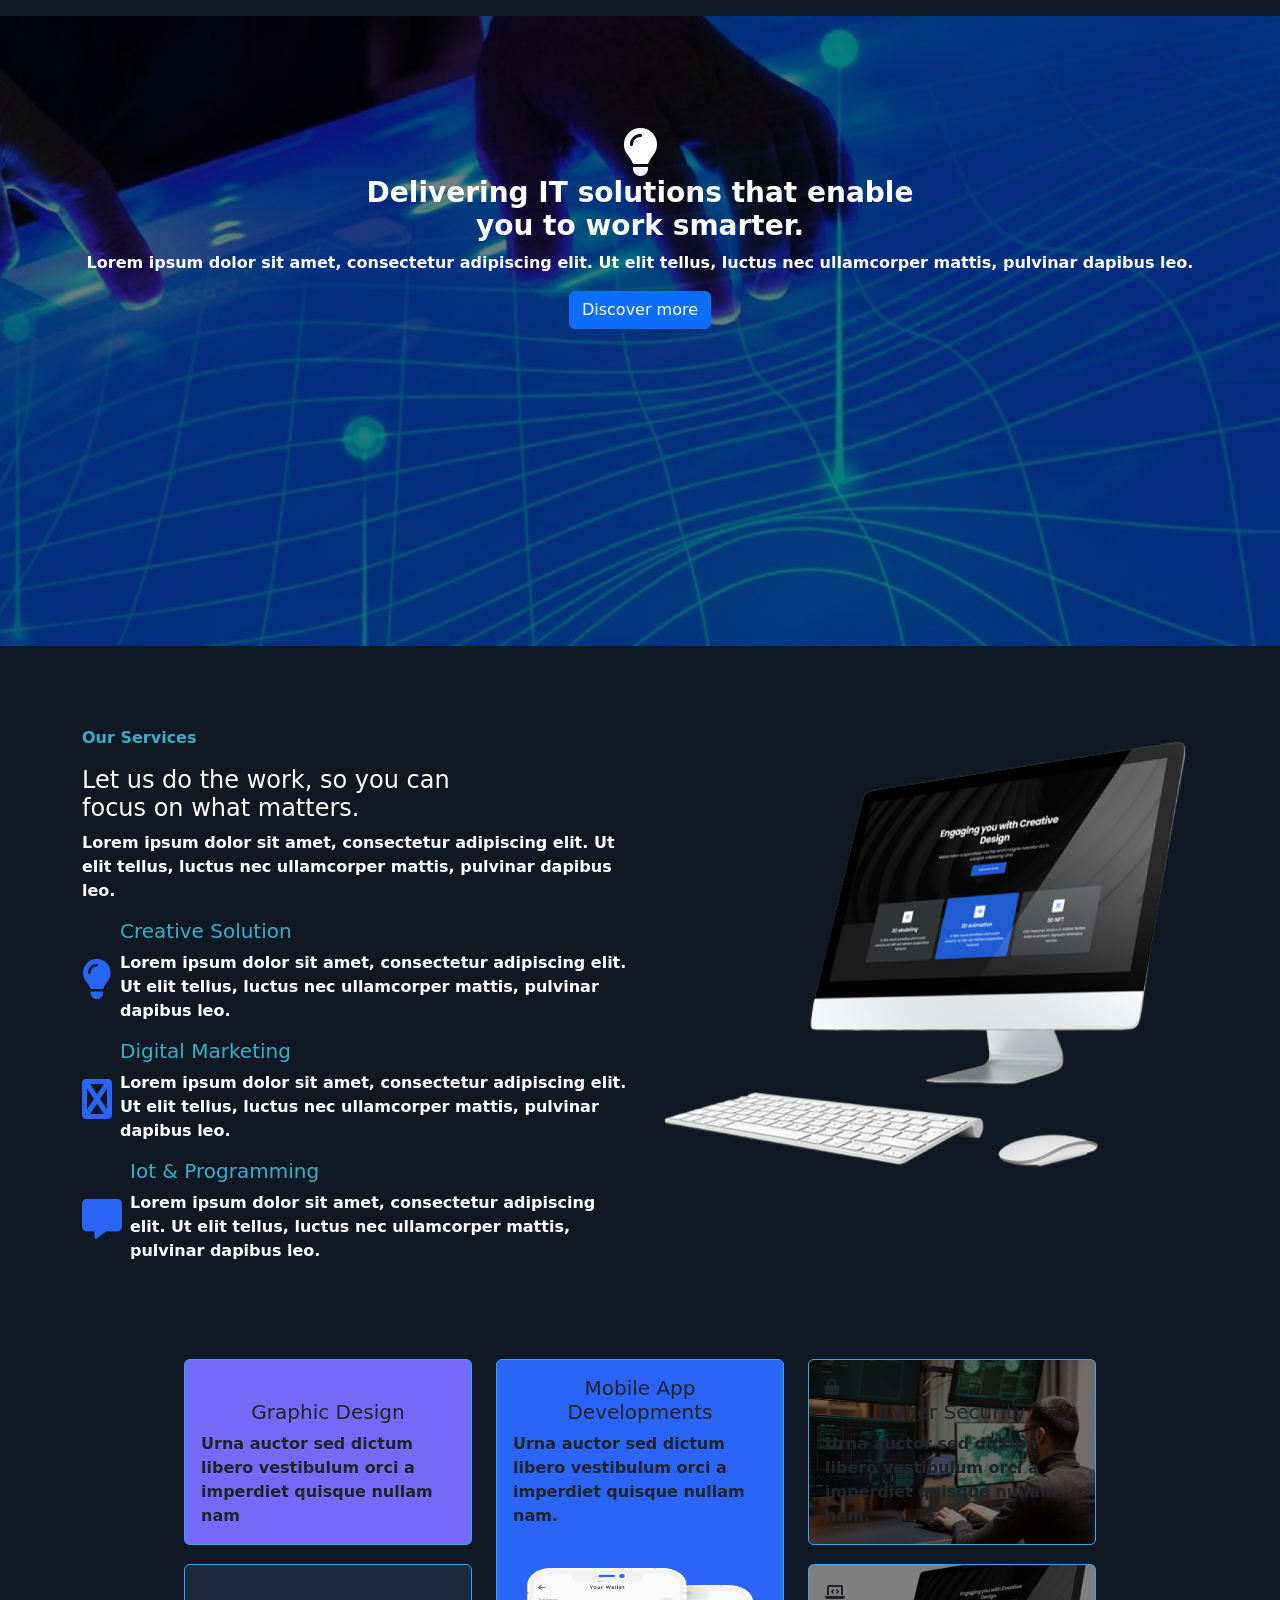
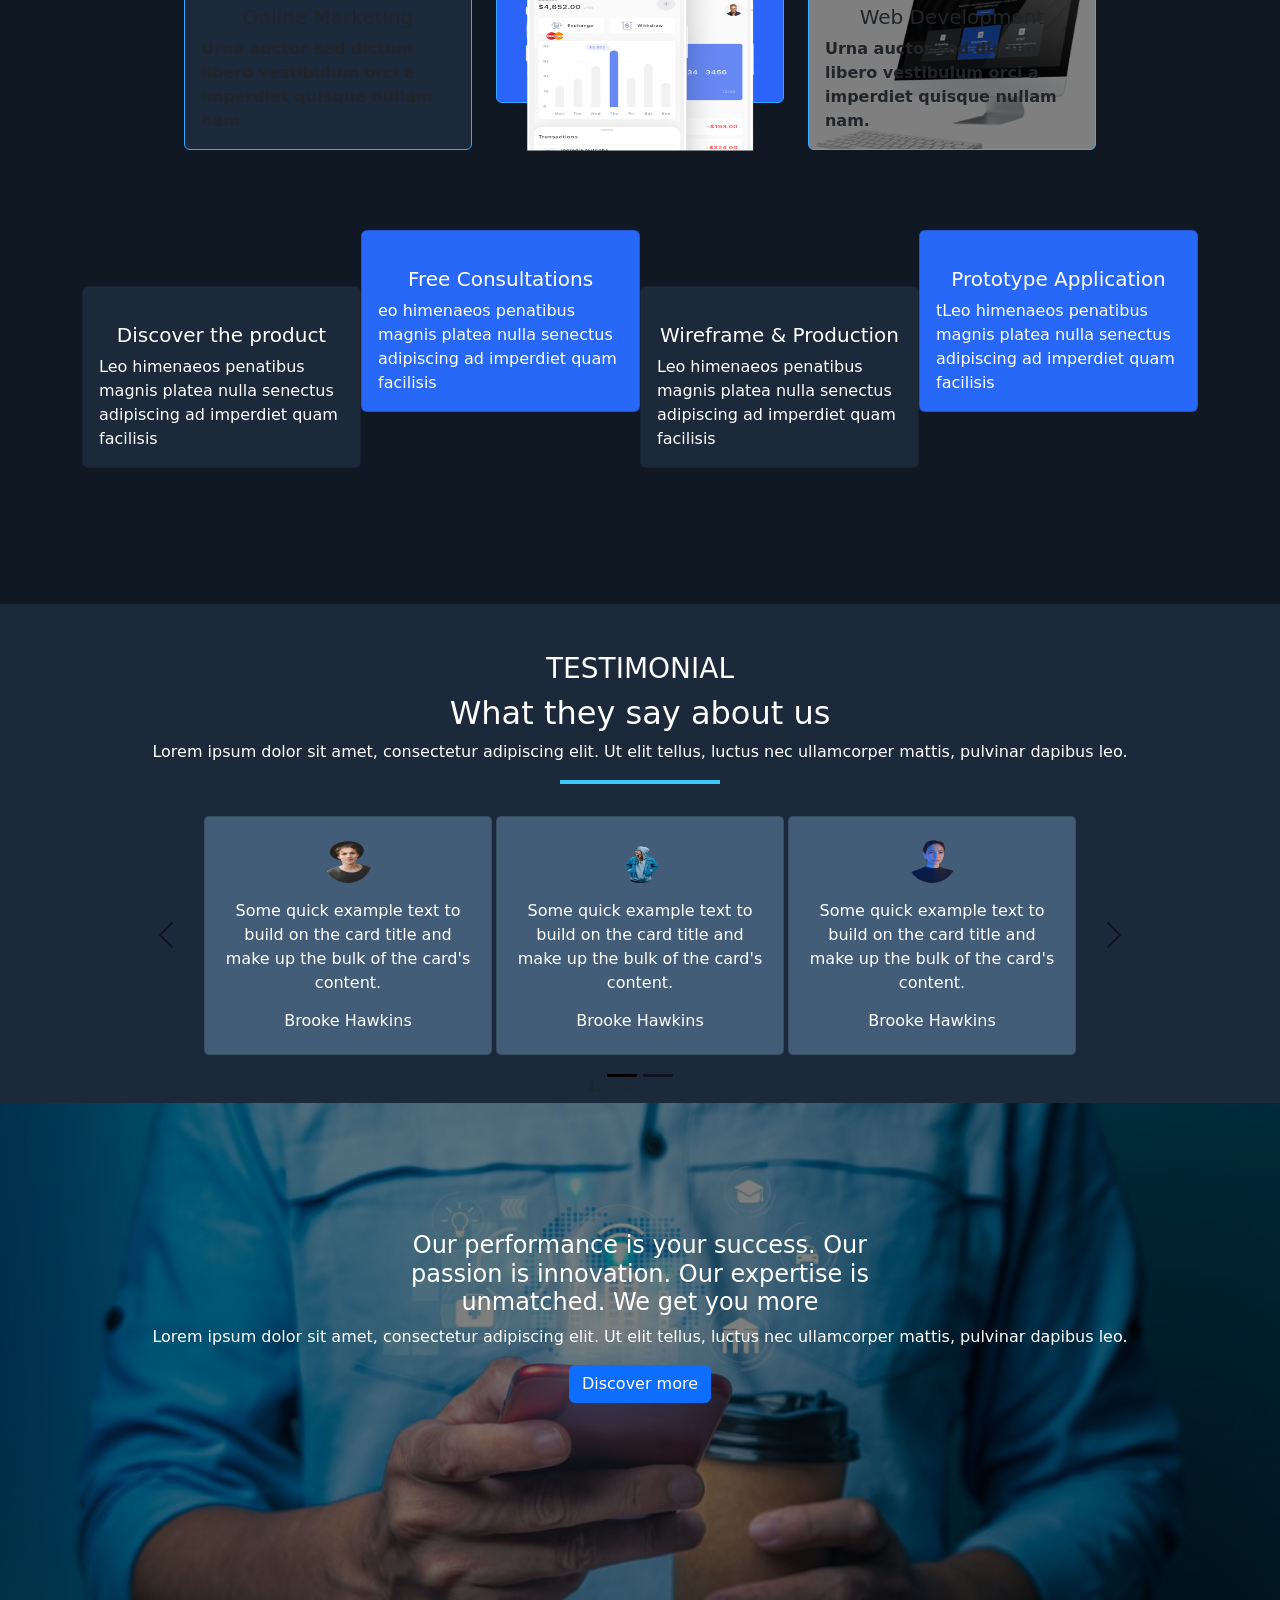
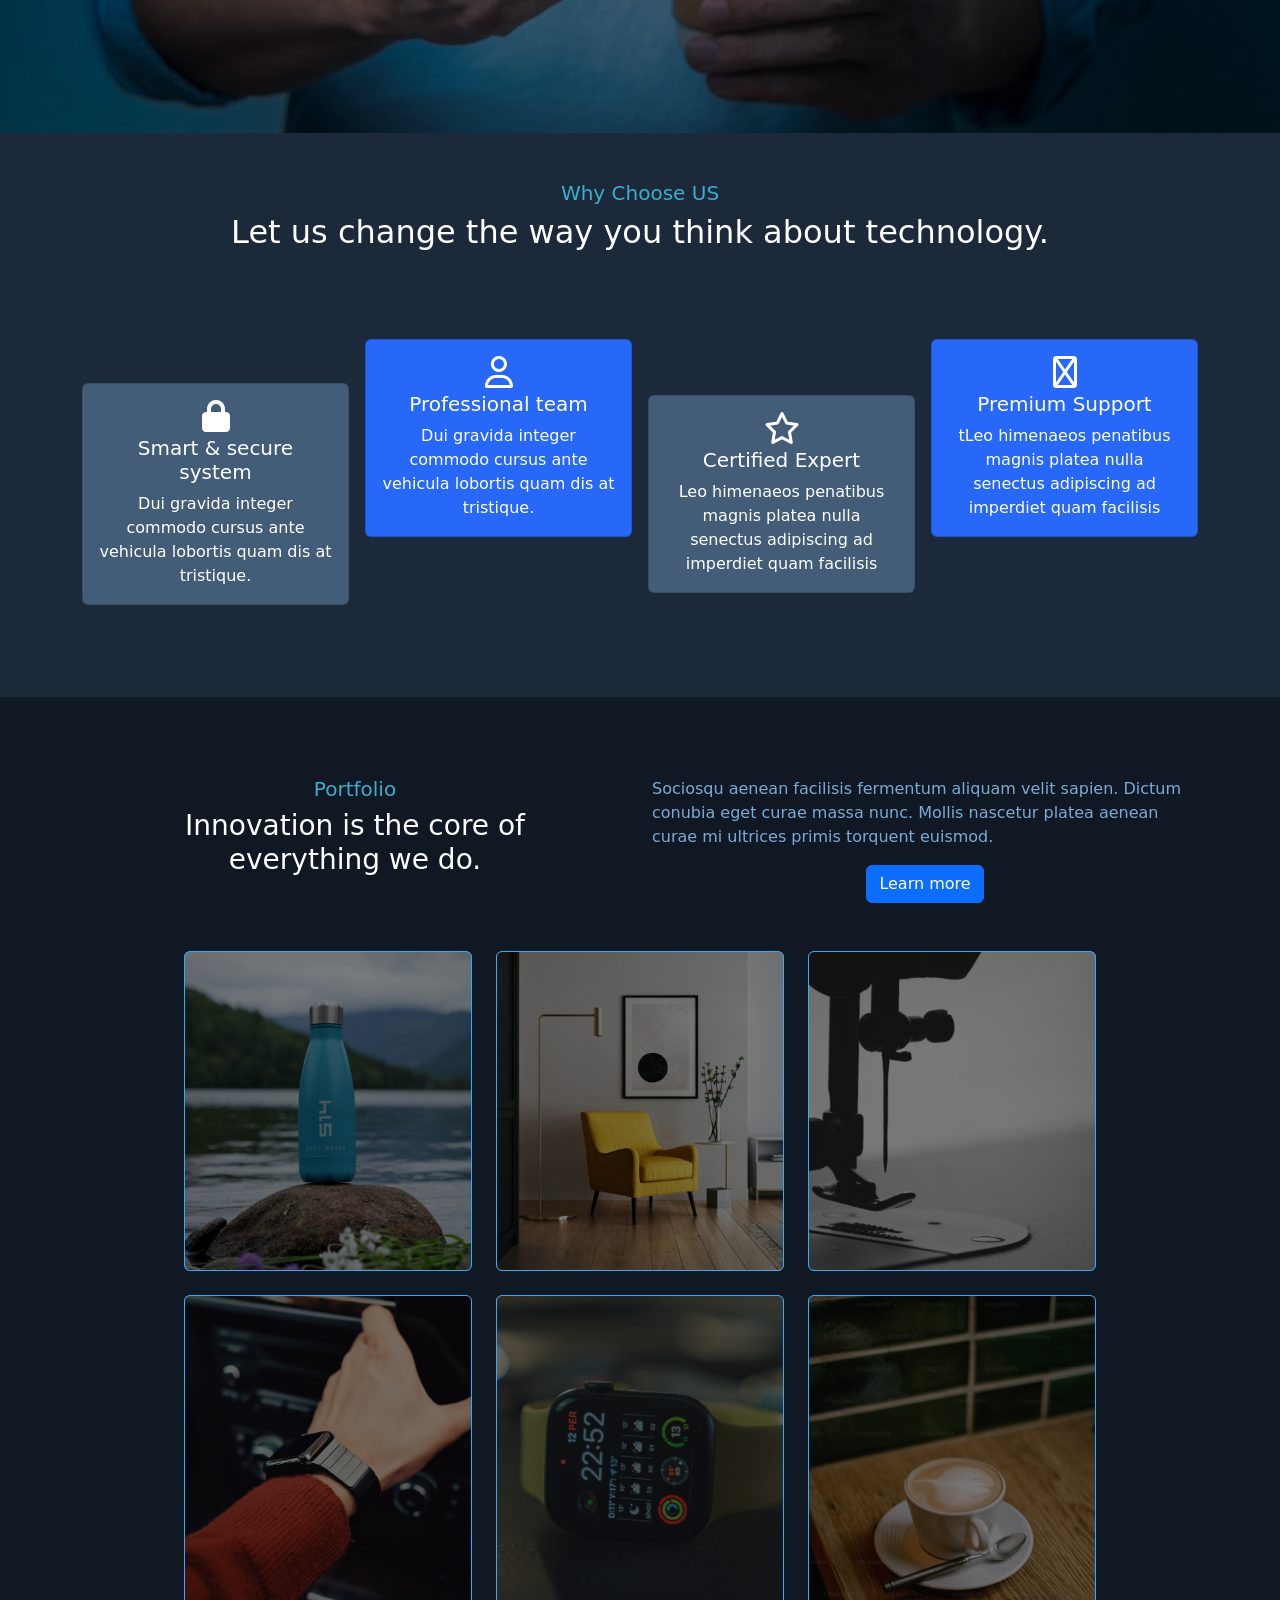
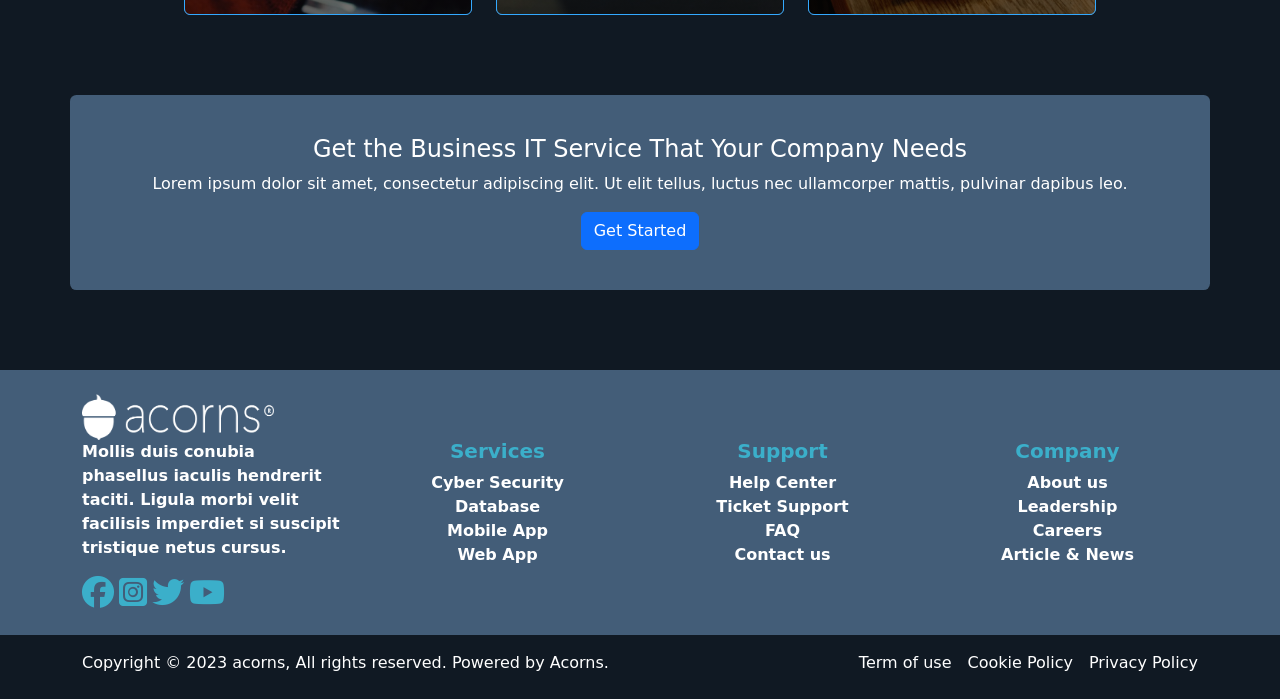
==== commit 7d4f32a9: "text-center" ====
--- a/index.html
+++ b/index.html
@@ -88,7 +88,7 @@
             <div class="col-md-4 sect-two">
                 <div class="card card-1 h-100" style="width: 18rem; background-color: #1B293B;">
                     <div class="card-body">
-                      <h5 class="card-title fw-bold"><span style="color: #33A9FF;">Mobile Application Development</span></h5>
+                      <h5 class="card-title text-center fw-bold"><span style="color: #33A9FF;">Mobile Application Development</span></h5>
                       <p class="card-text fw-bold text-white">Inceptos ultricies cubilia nascetur nisi ornare consectetur pulvinar curae ligula mattis platea.</p>
                     </div>
                     <img src="images/MOBI-new.png" class="card-img-top" alt="...">
@@ -97,7 +97,7 @@
             <div class="col-md-4 sect-two">
                 <div class="card card-2 h-100" style="width: 18rem; background-color: #1B293B;">
                     <div class="card-body">
-                      <h5 class="card-title fw-bold"><span style="color: #33A9FF;">Web Appilcation Development</span></h5>
+                      <h5 class="card-title text-center fw-bold"><span style="color: #33A9FF;">Web Appilcation Development</span></h5>
                       <p class="card-text fw-bold text-white">Inceptos ultricies cubilia nascetur nisi ornare consectetur pulvinar curae ligula mattis platea.</p>
                     </div>
                     <img src="images/WEB-APP-new.png" class="card-img-top" alt="...">
@@ -106,7 +106,7 @@
             <div class="col-md-4 sect-two">
                 <div class="card card-3 h-100" style="width: 18rem; background-color: #1B293B;">
                     <div class="card-body">
-                      <h5 class="card-title fw-bold"><span style="color: #33A9FF;">Digital Marketing & Branding</span></h5>
+                      <h5 class="card-title text-center fw-bold"><span style="color: #33A9FF;">Digital Marketing & Branding</span></h5>
                       <p class="card-text fw-bold text-white">Inceptos ultricies cubilia nascetur nisi ornare consectetur pulvinar curae ligula mattis platea.</p>
                     </div>
                     <img src="images/DIGITAL-new.png" class="card-img-top" alt="...">
@@ -167,7 +167,7 @@
                 <div class="card card-4 card-section-five-one" style="width: 18rem;">
                     <div class="card-body">
                       <i class="fa-sharp fa-solid fa-pencil-mechanical"></i>
-                      <h5 class="card-title">Graphic Design</h5>
+                      <h5 class="card-title text-center">Graphic Design</h5>
                       <p class="card-text">Urna auctor sed dictum libero vestibulum
                         orci a imperdiet quisque nullam nam</p>
                     </div>
@@ -176,7 +176,7 @@
                   <div class="card card-5 card-section-five-two" style="width: 18rem;">
                     <div class="card-body">
                       <i class="fa-sharp fa-solid fa-signal-bars"></i>
-                      <h5 class="card-title">Online Marketing</h5>
+                      <h5 class="card-title text-center">Online Marketing</h5>
                       <p class="card-text">Urna auctor sed dictum libero vestibulum orci a imperdiet quisque nullam nam</p>
                     </div>
                   </div>
@@ -184,7 +184,7 @@
             <div class="col-md-4 sect-five">
                 <div class="card card-6 card-section-five-three" style="width: 18rem;">
                  <div class="card-body">
-                      <h5 class="card-title">Mobile App Developments</h5>
+                      <h5 class="card-title text-center">Mobile App Developments</h5>
                       <p class="card-text">Urna auctor sed dictum libero vestibulum orci a imperdiet quisque nullam nam.</p>
                     </div>
                     <img src="images/mobile_app-new.png" class="card-img-top" alt="">
@@ -194,7 +194,7 @@
                 <div class="card card-7 card-section-five-four" style="width: 18rem;">
                     <div class="card-body">
                       <i class="fa-sharp fa-solid fa-lock"></i>
-                      <h5 class="card-title">Cyber Security</h5>
+                      <h5 class="card-title text-center">Cyber Security</h5>
                       <p class="card-text">Urna auctor sed dictum libero vestibulum orci a imperdiet quisque nullam nam.</p>
                     </div>
                   </div>
@@ -202,7 +202,7 @@
                   <div class="card card-8 card-section-five-5" style="width: 18rem;">
                     <div class="card-body">
                         <i class="fa-sharp fa-solid fa-laptop-code"></i>  
-                      <h5 class="card-title">Web Development</h5>
+                      <h5 class="card-title text-center">Web Development</h5>
                       <p class="card-text">Urna auctor sed dictum libero vestibulum orci a imperdiet quisque nullam nam.</p>
                     </div>
                   </div>
@@ -216,7 +216,7 @@
                 <div class="card card-9 cards" style="width: 18rem; background-color: #1B293B;">
                     <div class="card-body">
                         <i class="fa-sharp fa-solid fa-messages"></i>
-                      <h5 class="card-subtitle mb-2 text-white">Discover the product</h5>
+                      <h5 class="card-subtitle mb-2 text-white text-center">Discover the product</h5>
                       <p class="card-text text-white">Leo himenaeos penatibus magnis platea nulla senectus adipiscing ad imperdiet quam facilisis</p>
                     </div>
                   </div>
@@ -224,7 +224,7 @@
                   <div class="card card-10 cards" style="width: 18rem; background-color: #2768F8; margin-bottom: 7rem;">
                     <div class="card-body">
                         <i class="fa-sharp fa-solid fa-messages"></i>
-                      <h5 class="card-subtitle mb-2 text-white">Free Consultations</h5>
+                      <h5 class="card-subtitle mb-2 text-white text-center">Free Consultations</h5>
                       <p class="card-text text-white">eo himenaeos penatibus magnis platea nulla senectus adipiscing ad imperdiet quam facilisis</p>
                     </div>
                   </div>
@@ -232,7 +232,7 @@
                   <div class="card card-11 cards" style="width: 18rem; background-color: #1B293B;">
                     <div class="card-body">
                         <i class="fa-sharp fa-solid fa-messages"></i>
-                      <h5 class="card-subtitle mb-2 text-white">Wireframe & Production</h5>
+                      <h5 class="card-subtitle mb-2 text-white text-center">Wireframe & Production</h5>
                       <p class="card-text text-white">Leo himenaeos penatibus magnis platea nulla senectus adipiscing ad imperdiet quam facilisis</p>
                     </div>
                   </div>
@@ -240,7 +240,7 @@
                   <div class="card card-12 cards" style="width: 18rem; background-color: #2768F8; margin-bottom: 7rem;">
                     <div class="card-body">
                         <i class="fa-sharp fa-solid fa-messages"></i>
-                      <h5 class="card-subtitle mb-2 text-white">Prototype Application</h5>
+                      <h5 class="card-subtitle mb-2 text-white text-center">Prototype Application</h5>
                       <p class="card-text text-white">tLeo himenaeos penatibus magnis platea nulla senectus adipiscing ad imperdiet quam facilisis</p>
                     </div>
                   </div>
--- a/css/style.css
+++ b/css/style.css
@@ -488,6 +488,25 @@
 
    @media screen and (max-width:576px){
 
+    #navbarSupportedContent{
+      background-color: #fff;
+      border-radius: 5px;
+    }
+
+    .navbar-nav{
+      text-align: center;
+    }
+
+    .nav-item  a{
+      color: black !important;
+    }
+
+    .dropdown-menu{
+      text-align: center !important;
+    }
+
+
+
     .hero-text{
       display: flex;
       justify-content: center;
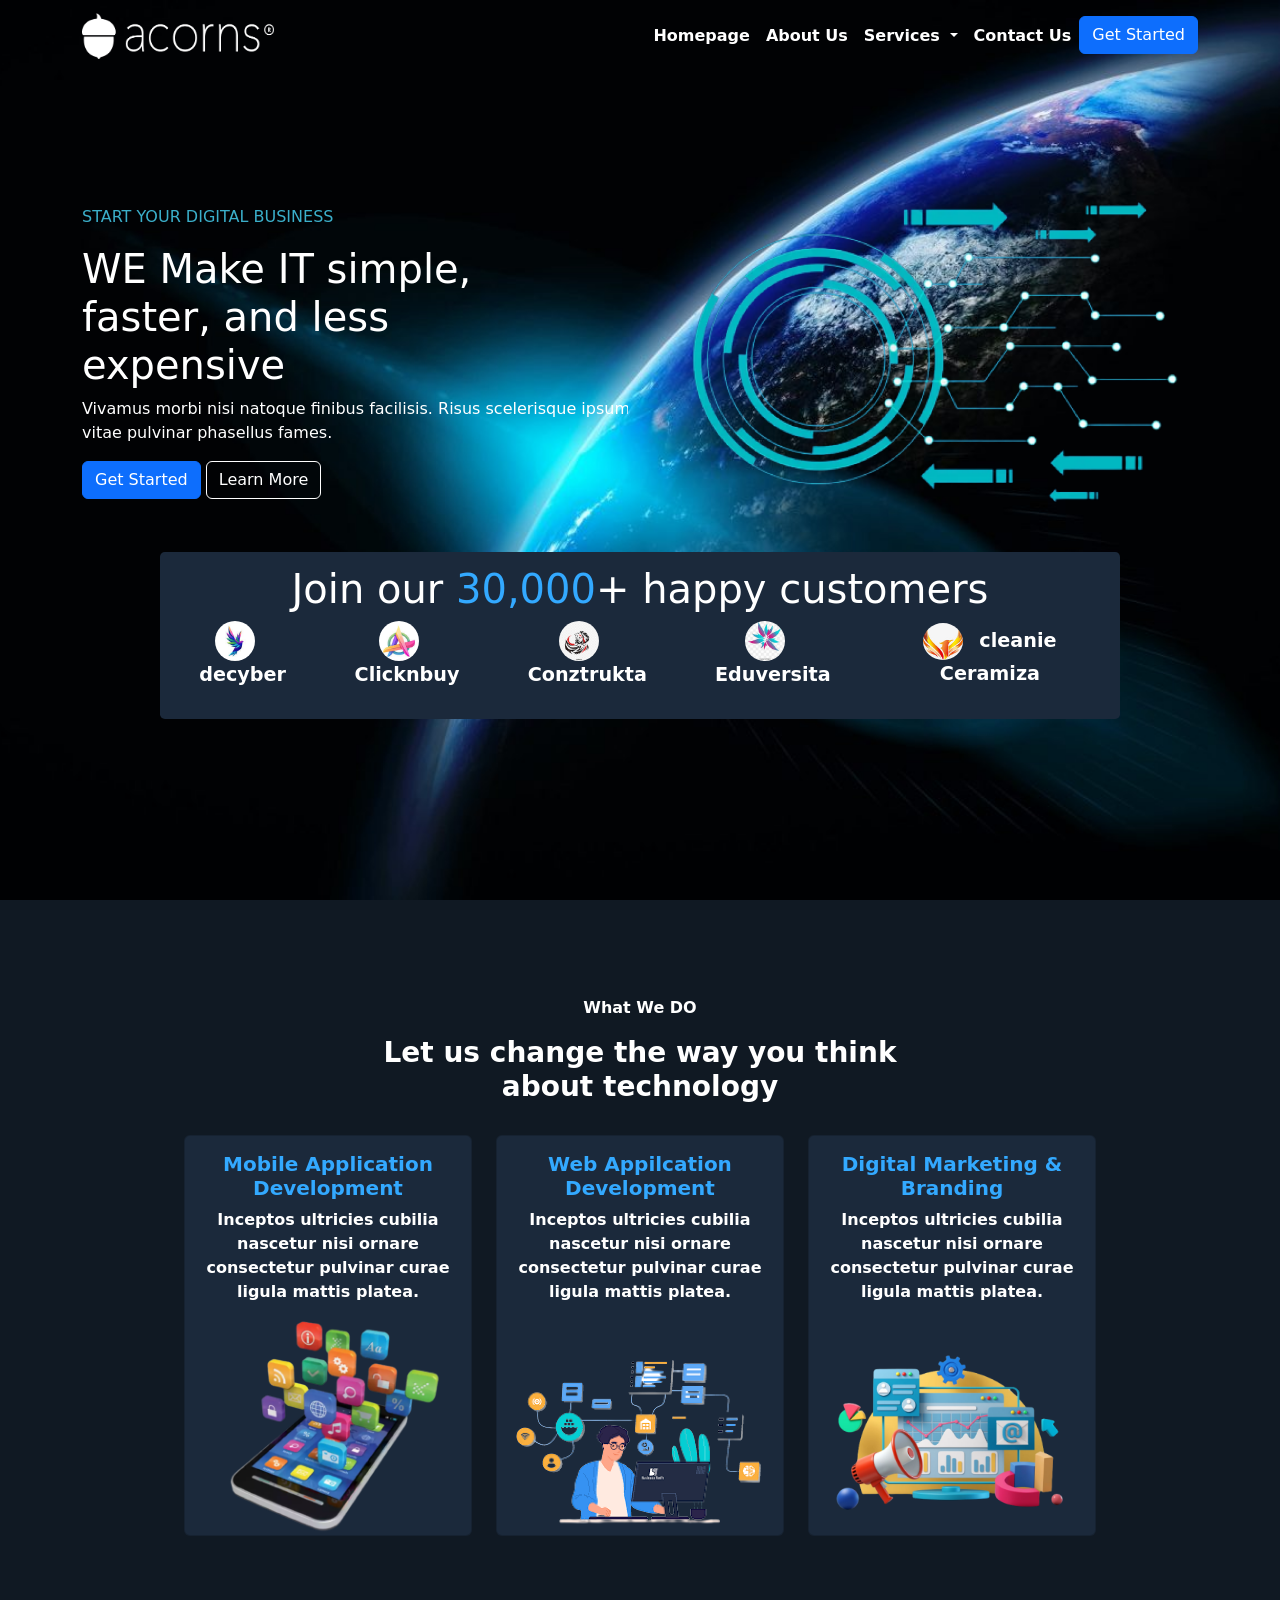
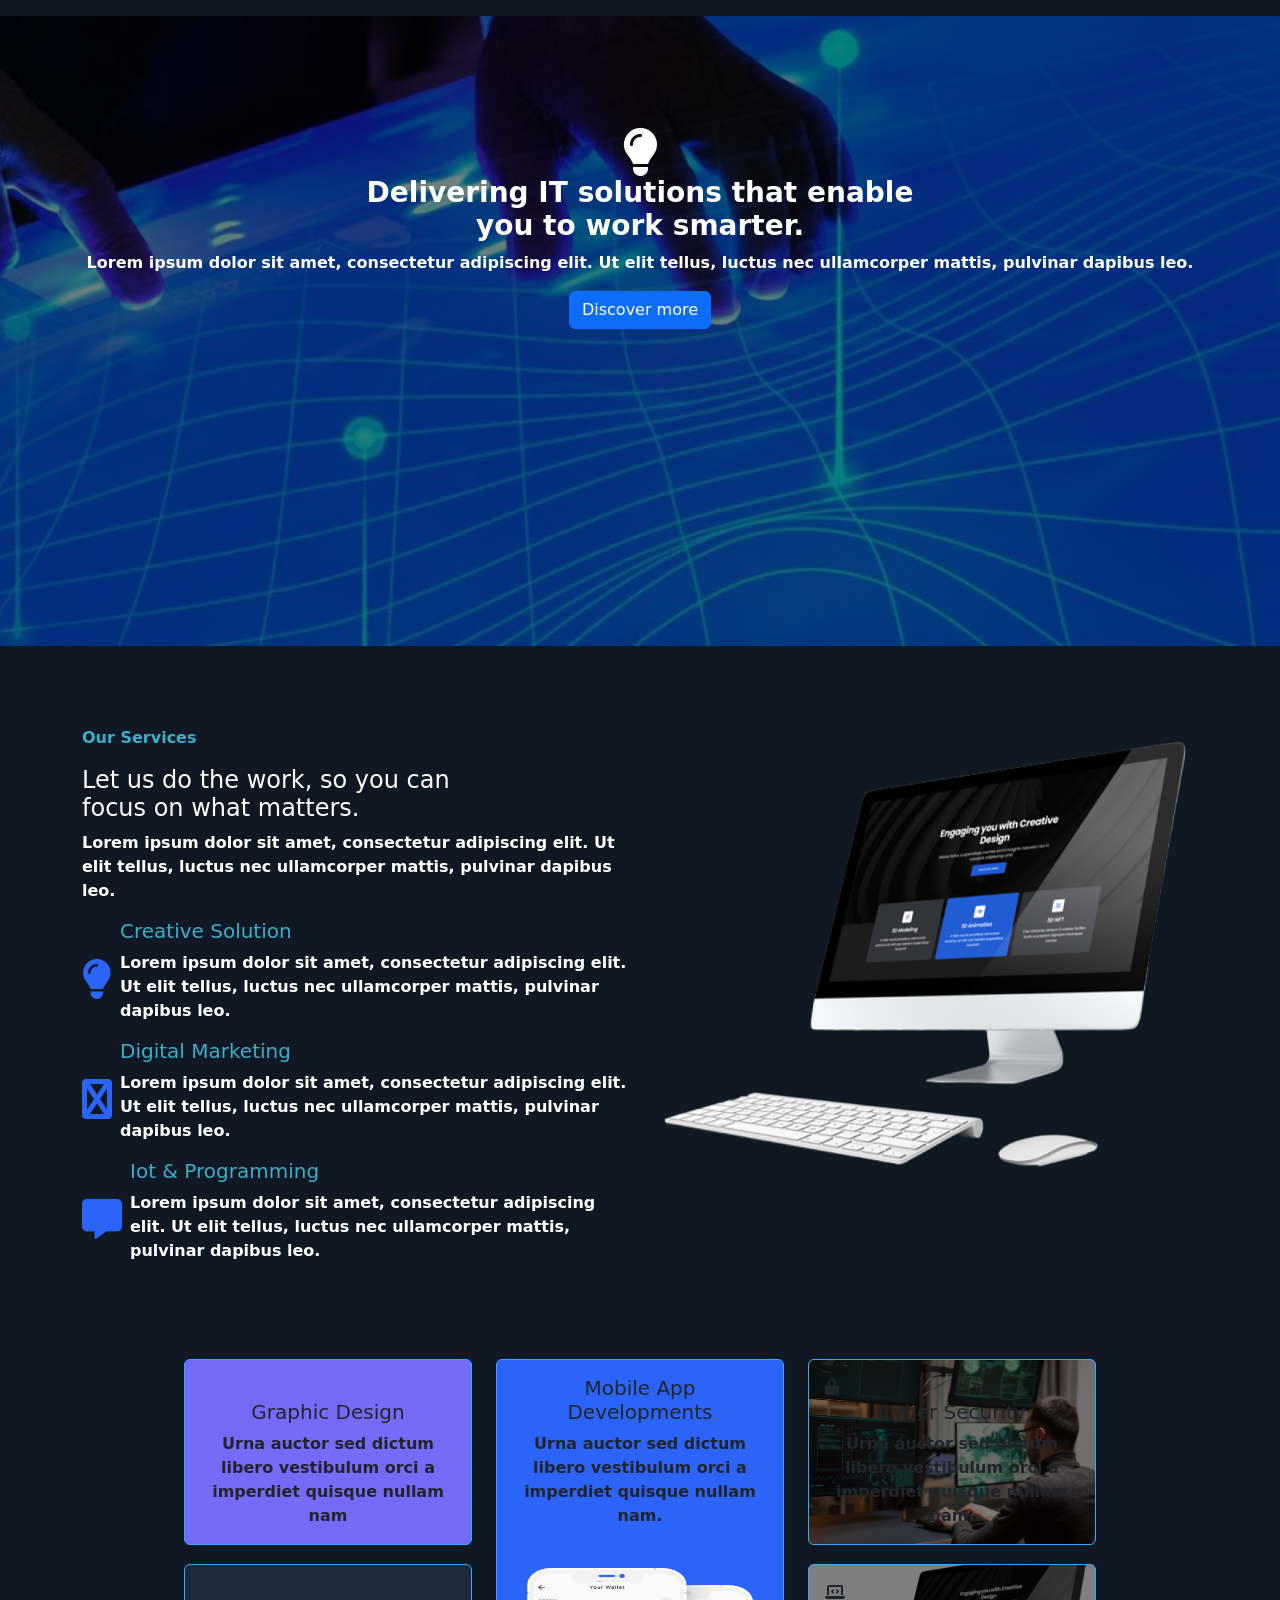
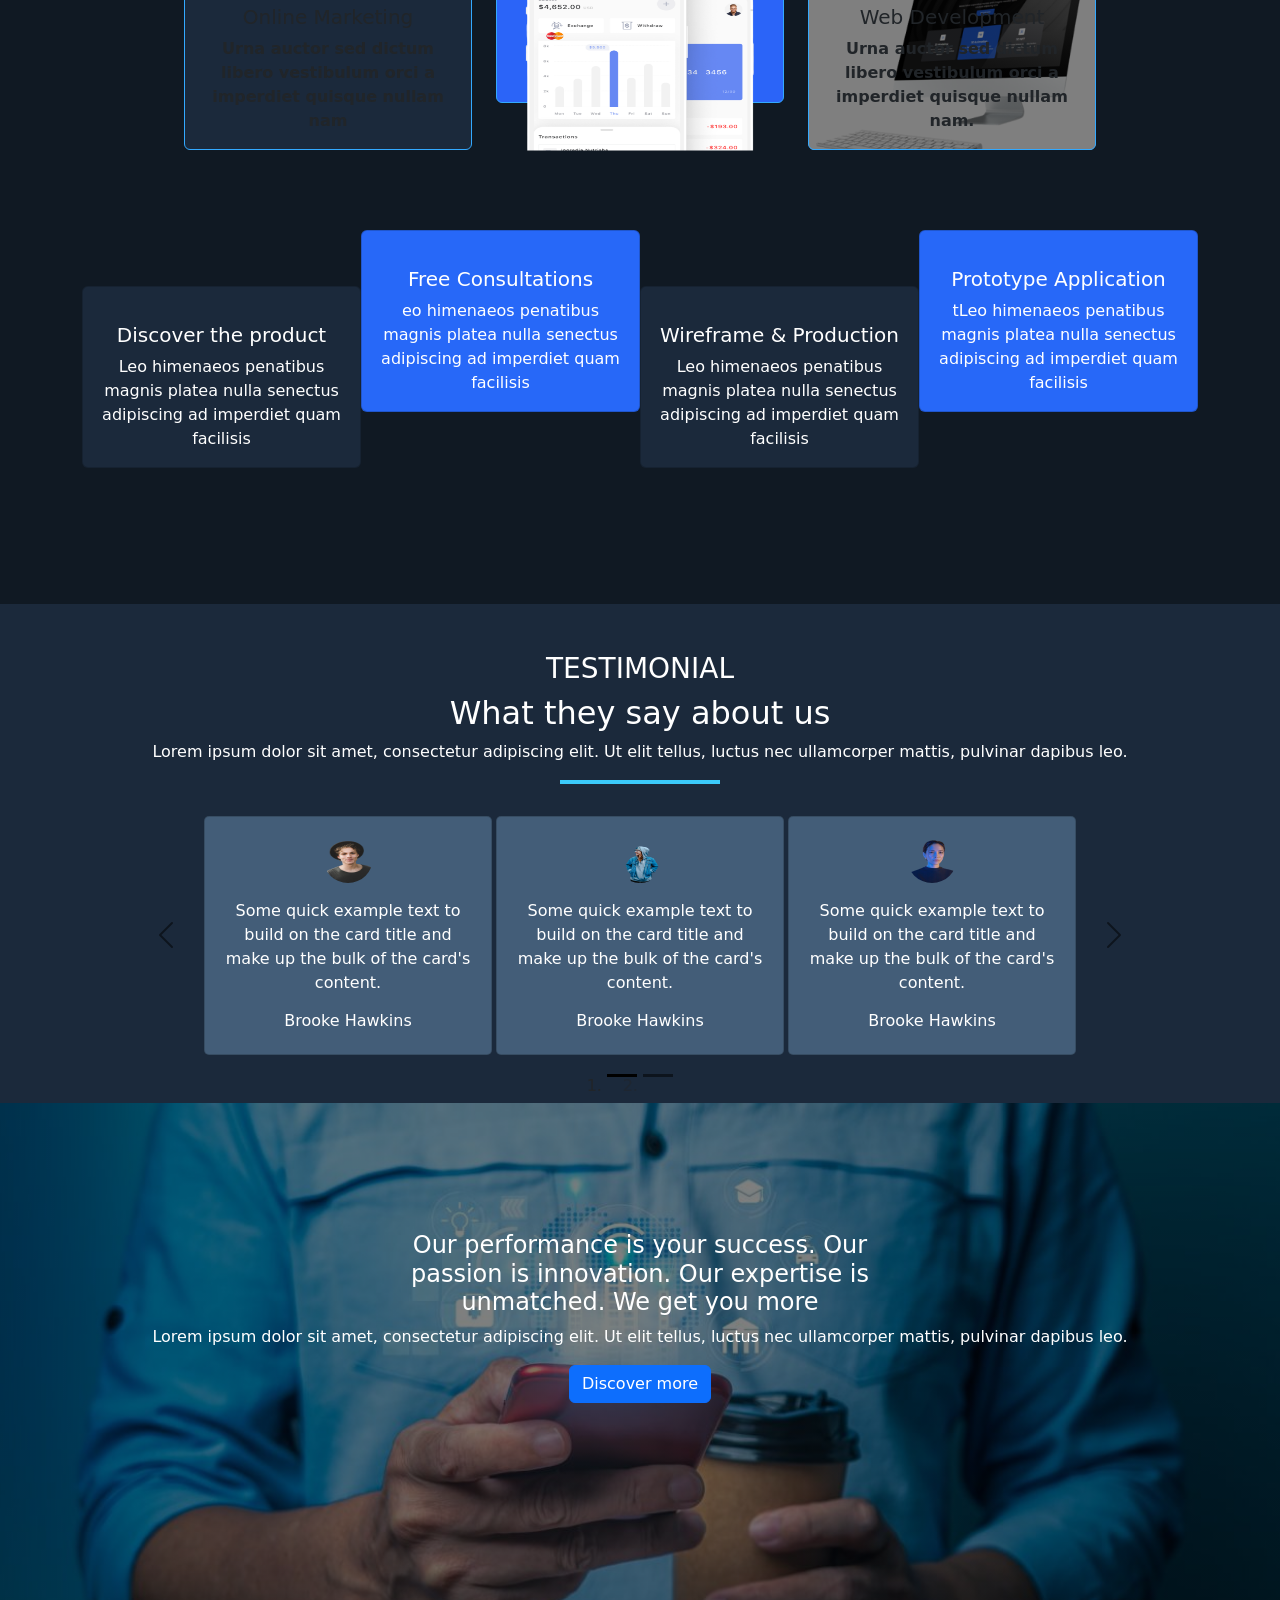
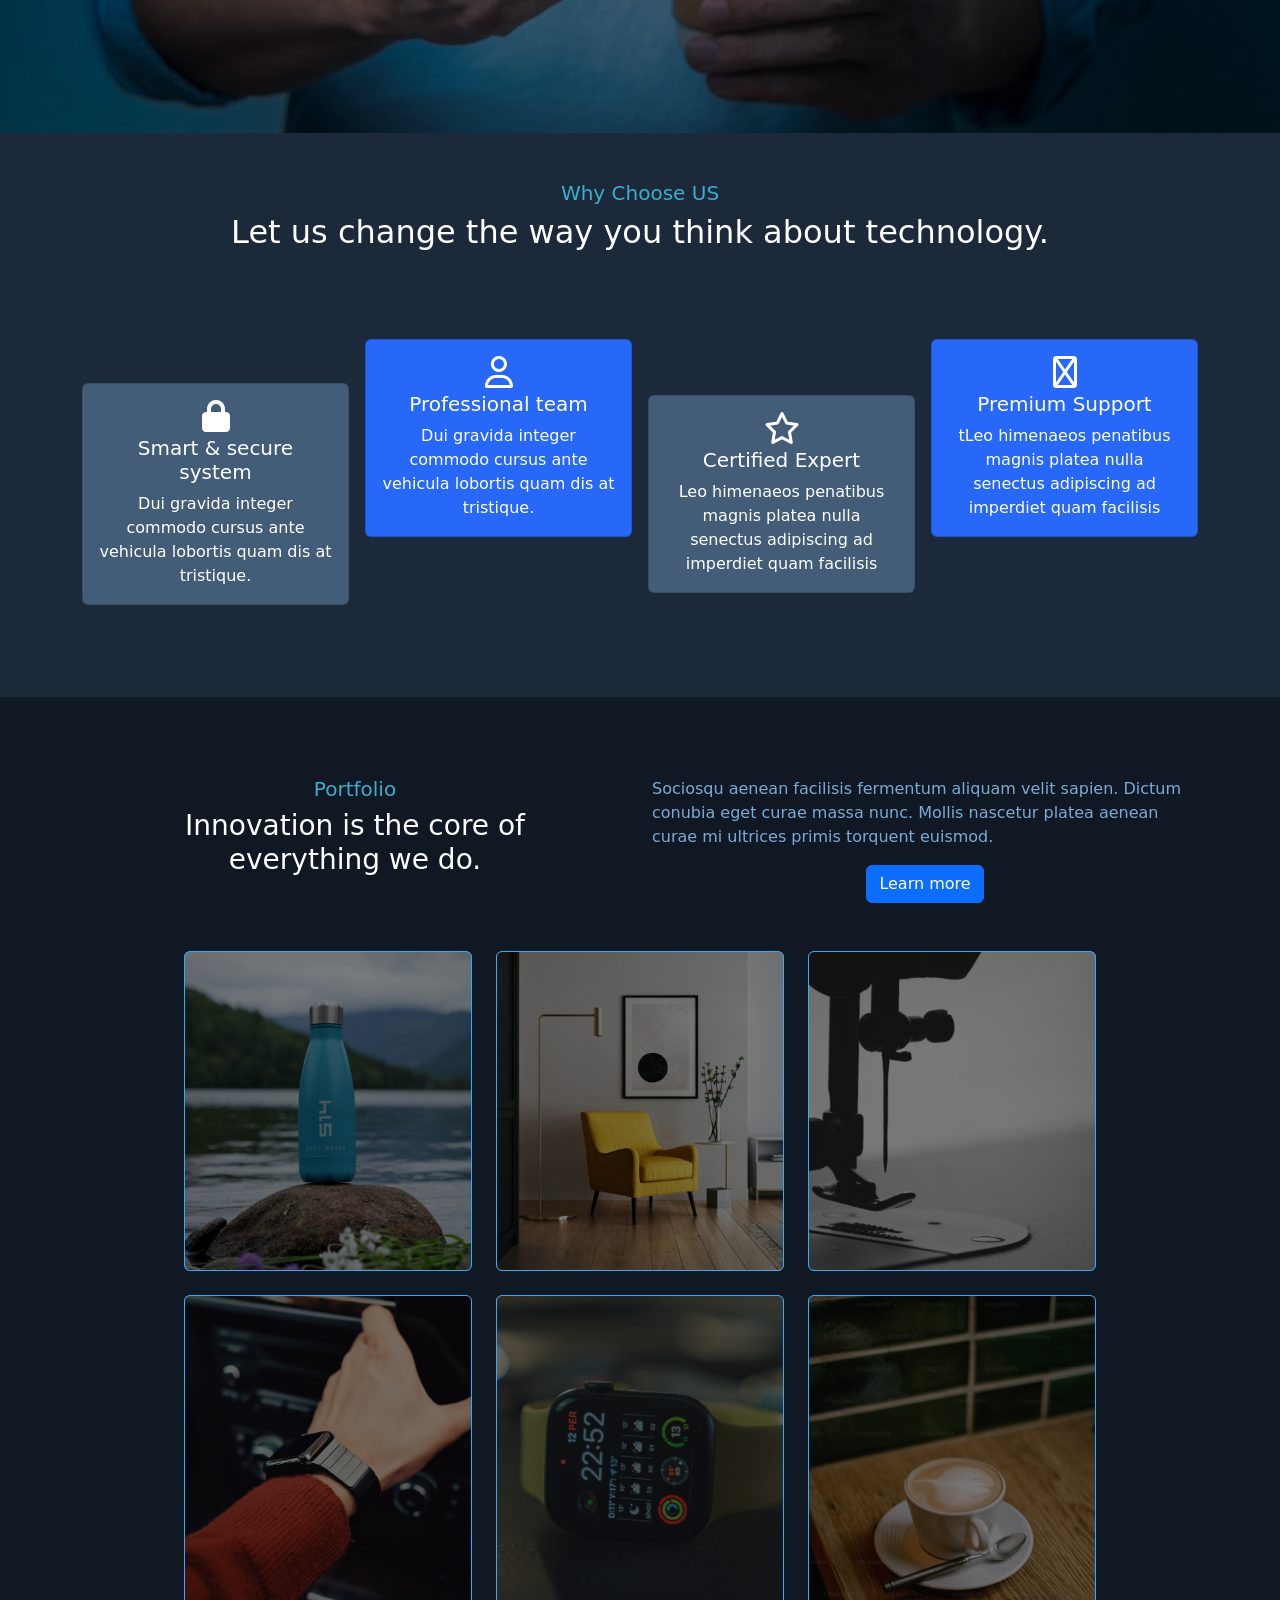
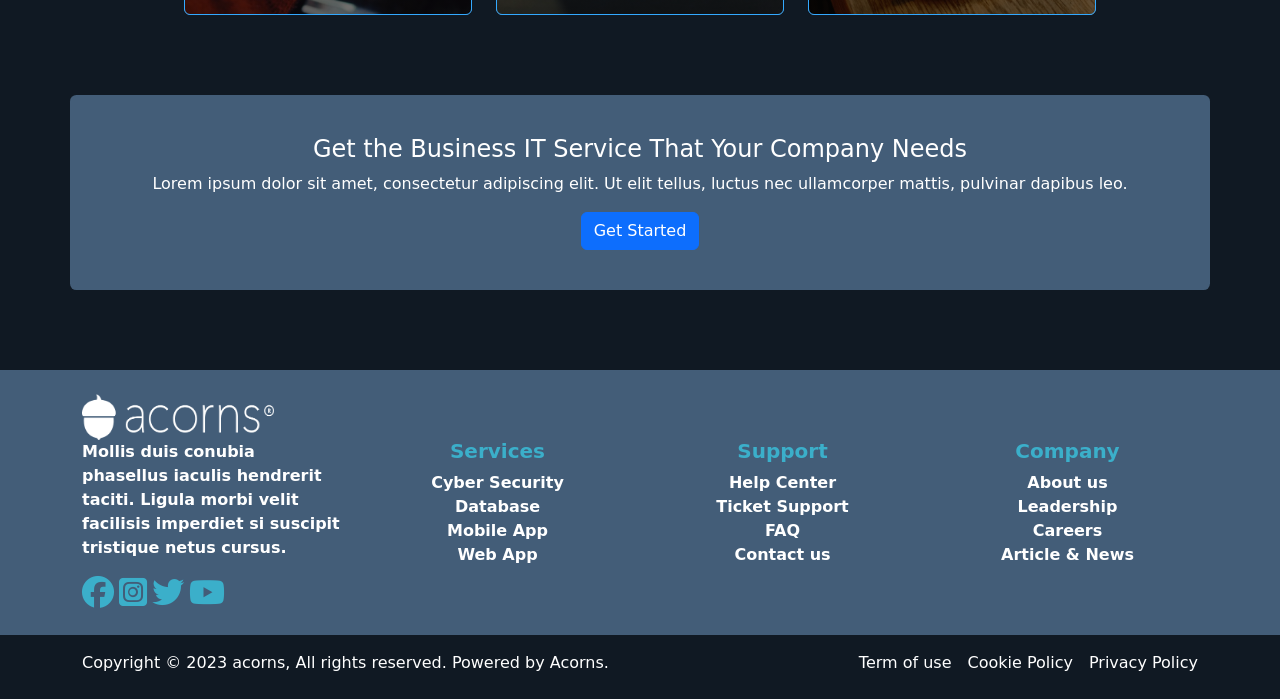
==== commit 2a6d132a: "para" ====
--- a/index.html
+++ b/index.html
@@ -89,7 +89,7 @@
                 <div class="card card-1 h-100" style="width: 18rem; background-color: #1B293B;">
                     <div class="card-body">
                       <h5 class="card-title text-center fw-bold"><span style="color: #33A9FF;">Mobile Application Development</span></h5>
-                      <p class="card-text fw-bold text-white">Inceptos ultricies cubilia nascetur nisi ornare consectetur pulvinar curae ligula mattis platea.</p>
+                      <p class="card-text fw-bold text-white text-center">Inceptos ultricies cubilia nascetur nisi ornare consectetur pulvinar curae ligula mattis platea.</p>
                     </div>
                     <img src="images/MOBI-new.png" class="card-img-top" alt="...">
                   </div> 
@@ -98,7 +98,7 @@
                 <div class="card card-2 h-100" style="width: 18rem; background-color: #1B293B;">
                     <div class="card-body">
                       <h5 class="card-title text-center fw-bold"><span style="color: #33A9FF;">Web Appilcation Development</span></h5>
-                      <p class="card-text fw-bold text-white">Inceptos ultricies cubilia nascetur nisi ornare consectetur pulvinar curae ligula mattis platea.</p>
+                      <p class="card-text fw-bold text-white text-center">Inceptos ultricies cubilia nascetur nisi ornare consectetur pulvinar curae ligula mattis platea.</p>
                     </div>
                     <img src="images/WEB-APP-new.png" class="card-img-top" alt="...">
                   </div> 
@@ -107,7 +107,7 @@
                 <div class="card card-3 h-100" style="width: 18rem; background-color: #1B293B;">
                     <div class="card-body">
                       <h5 class="card-title text-center fw-bold"><span style="color: #33A9FF;">Digital Marketing & Branding</span></h5>
-                      <p class="card-text fw-bold text-white">Inceptos ultricies cubilia nascetur nisi ornare consectetur pulvinar curae ligula mattis platea.</p>
+                      <p class="card-text fw-bold text-white text-center">Inceptos ultricies cubilia nascetur nisi ornare consectetur pulvinar curae ligula mattis platea.</p>
                     </div>
                     <img src="images/DIGITAL-new.png" class="card-img-top" alt="...">
                   </div> 
@@ -168,7 +168,7 @@
                     <div class="card-body">
                       <i class="fa-sharp fa-solid fa-pencil-mechanical"></i>
                       <h5 class="card-title text-center">Graphic Design</h5>
-                      <p class="card-text">Urna auctor sed dictum libero vestibulum
+                      <p class="card-text text-center">Urna auctor sed dictum libero vestibulum
                         orci a imperdiet quisque nullam nam</p>
                     </div>
                   </div>
@@ -177,7 +177,7 @@
                     <div class="card-body">
                       <i class="fa-sharp fa-solid fa-signal-bars"></i>
                       <h5 class="card-title text-center">Online Marketing</h5>
-                      <p class="card-text">Urna auctor sed dictum libero vestibulum orci a imperdiet quisque nullam nam</p>
+                      <p class="card-text text-center">Urna auctor sed dictum libero vestibulum orci a imperdiet quisque nullam nam</p>
                     </div>
                   </div>
             </div>
@@ -185,7 +185,7 @@
                 <div class="card card-6 card-section-five-three" style="width: 18rem;">
                  <div class="card-body">
                       <h5 class="card-title text-center">Mobile App Developments</h5>
-                      <p class="card-text">Urna auctor sed dictum libero vestibulum orci a imperdiet quisque nullam nam.</p>
+                      <p class="card-text text-center">Urna auctor sed dictum libero vestibulum orci a imperdiet quisque nullam nam.</p>
                     </div>
                     <img src="images/mobile_app-new.png" class="card-img-top" alt="">
                   </div>
@@ -195,7 +195,7 @@
                     <div class="card-body">
                       <i class="fa-sharp fa-solid fa-lock"></i>
                       <h5 class="card-title text-center">Cyber Security</h5>
-                      <p class="card-text">Urna auctor sed dictum libero vestibulum orci a imperdiet quisque nullam nam.</p>
+                      <p class="card-text text-center">Urna auctor sed dictum libero vestibulum orci a imperdiet quisque nullam nam.</p>
                     </div>
                   </div>
                   
@@ -203,7 +203,7 @@
                     <div class="card-body">
                         <i class="fa-sharp fa-solid fa-laptop-code"></i>  
                       <h5 class="card-title text-center">Web Development</h5>
-                      <p class="card-text">Urna auctor sed dictum libero vestibulum orci a imperdiet quisque nullam nam.</p>
+                      <p class="card-text text-center">Urna auctor sed dictum libero vestibulum orci a imperdiet quisque nullam nam.</p>
                     </div>
                   </div>
             </div>
@@ -217,7 +217,7 @@
                     <div class="card-body">
                         <i class="fa-sharp fa-solid fa-messages"></i>
                       <h5 class="card-subtitle mb-2 text-white text-center">Discover the product</h5>
-                      <p class="card-text text-white">Leo himenaeos penatibus magnis platea nulla senectus adipiscing ad imperdiet quam facilisis</p>
+                      <p class="card-text text-white text-center">Leo himenaeos penatibus magnis platea nulla senectus adipiscing ad imperdiet quam facilisis</p>
                     </div>
                   </div>
 
@@ -225,7 +225,7 @@
                     <div class="card-body">
                         <i class="fa-sharp fa-solid fa-messages"></i>
                       <h5 class="card-subtitle mb-2 text-white text-center">Free Consultations</h5>
-                      <p class="card-text text-white">eo himenaeos penatibus magnis platea nulla senectus adipiscing ad imperdiet quam facilisis</p>
+                      <p class="card-text text-white text-center">eo himenaeos penatibus magnis platea nulla senectus adipiscing ad imperdiet quam facilisis</p>
                     </div>
                   </div>
 
@@ -233,7 +233,7 @@
                     <div class="card-body">
                         <i class="fa-sharp fa-solid fa-messages"></i>
                       <h5 class="card-subtitle mb-2 text-white text-center">Wireframe & Production</h5>
-                      <p class="card-text text-white">Leo himenaeos penatibus magnis platea nulla senectus adipiscing ad imperdiet quam facilisis</p>
+                      <p class="card-text text-white text-center">Leo himenaeos penatibus magnis platea nulla senectus adipiscing ad imperdiet quam facilisis</p>
                     </div>
                   </div>
 
@@ -241,7 +241,7 @@
                     <div class="card-body">
                         <i class="fa-sharp fa-solid fa-messages"></i>
                       <h5 class="card-subtitle mb-2 text-white text-center">Prototype Application</h5>
-                      <p class="card-text text-white">tLeo himenaeos penatibus magnis platea nulla senectus adipiscing ad imperdiet quam facilisis</p>
+                      <p class="card-text text-white text-center">tLeo himenaeos penatibus magnis platea nulla senectus adipiscing ad imperdiet quam facilisis</p>
                     </div>
                   </div>
             </div>
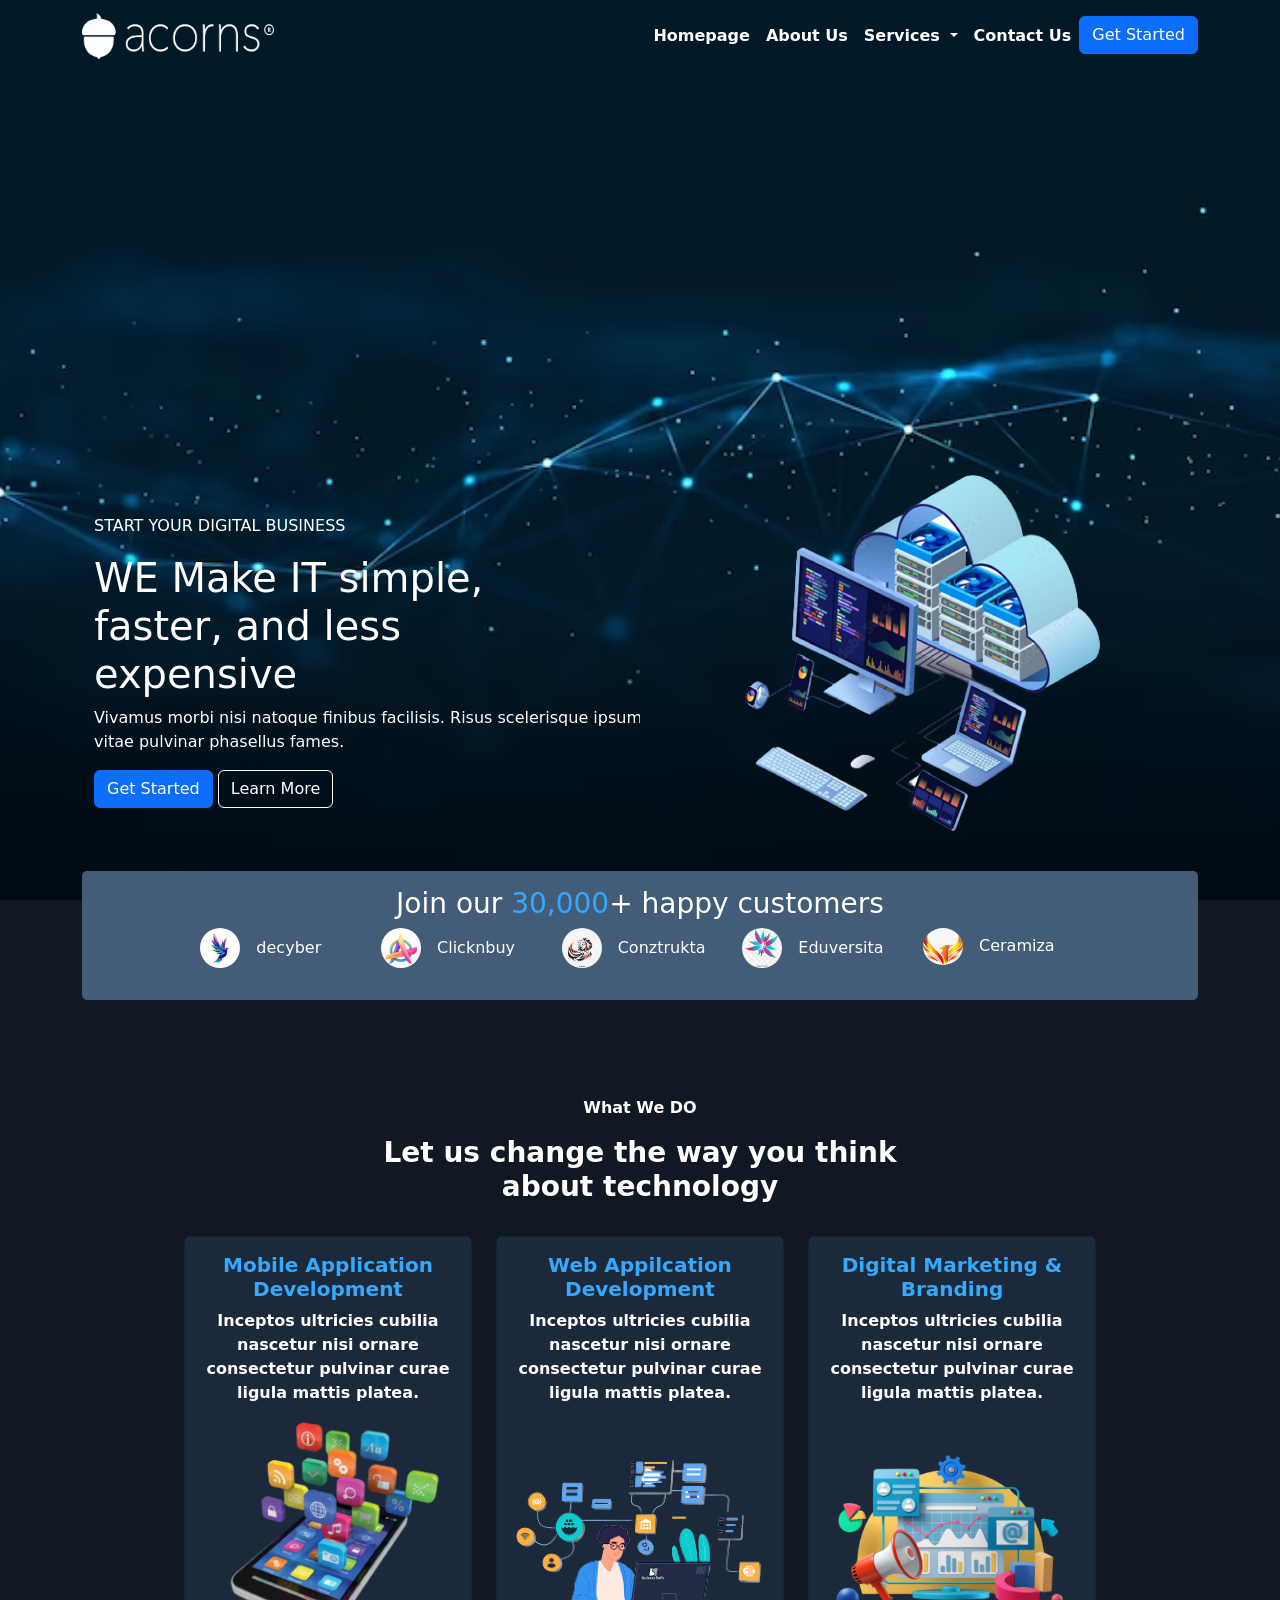
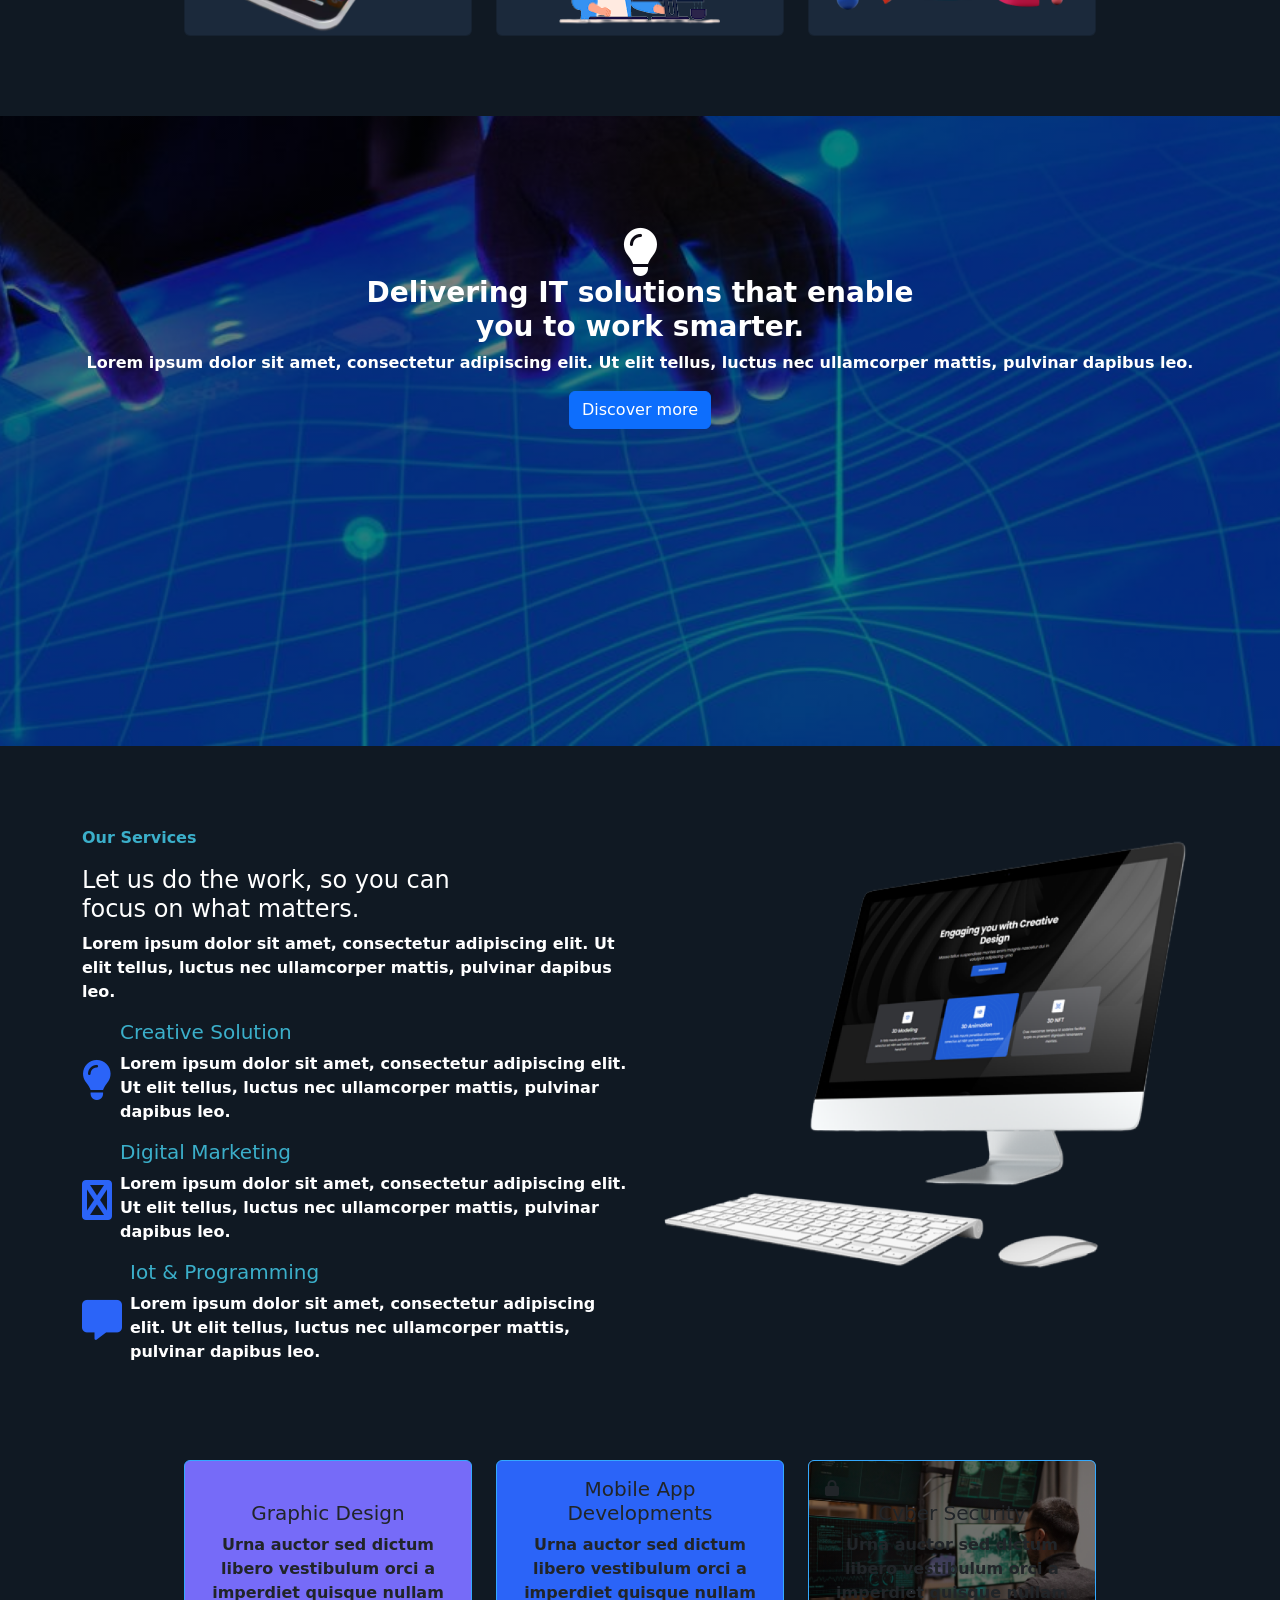
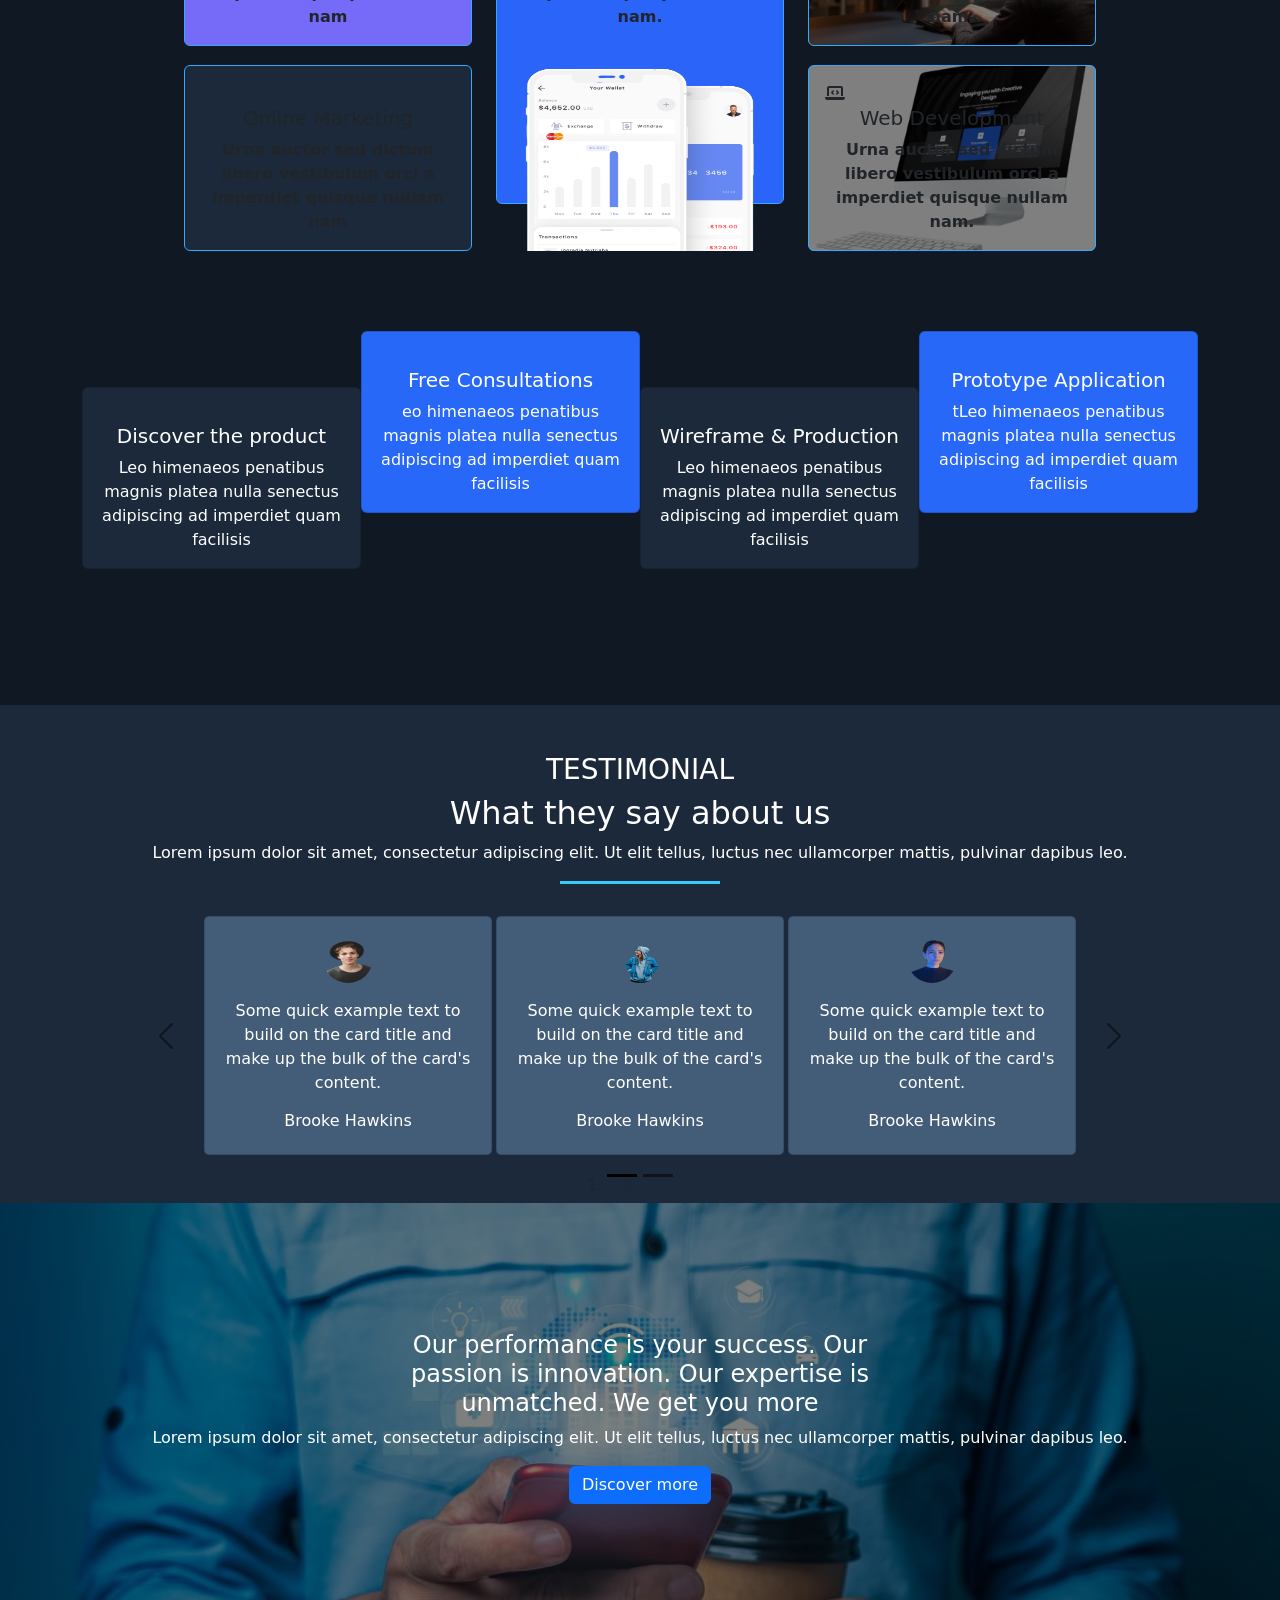
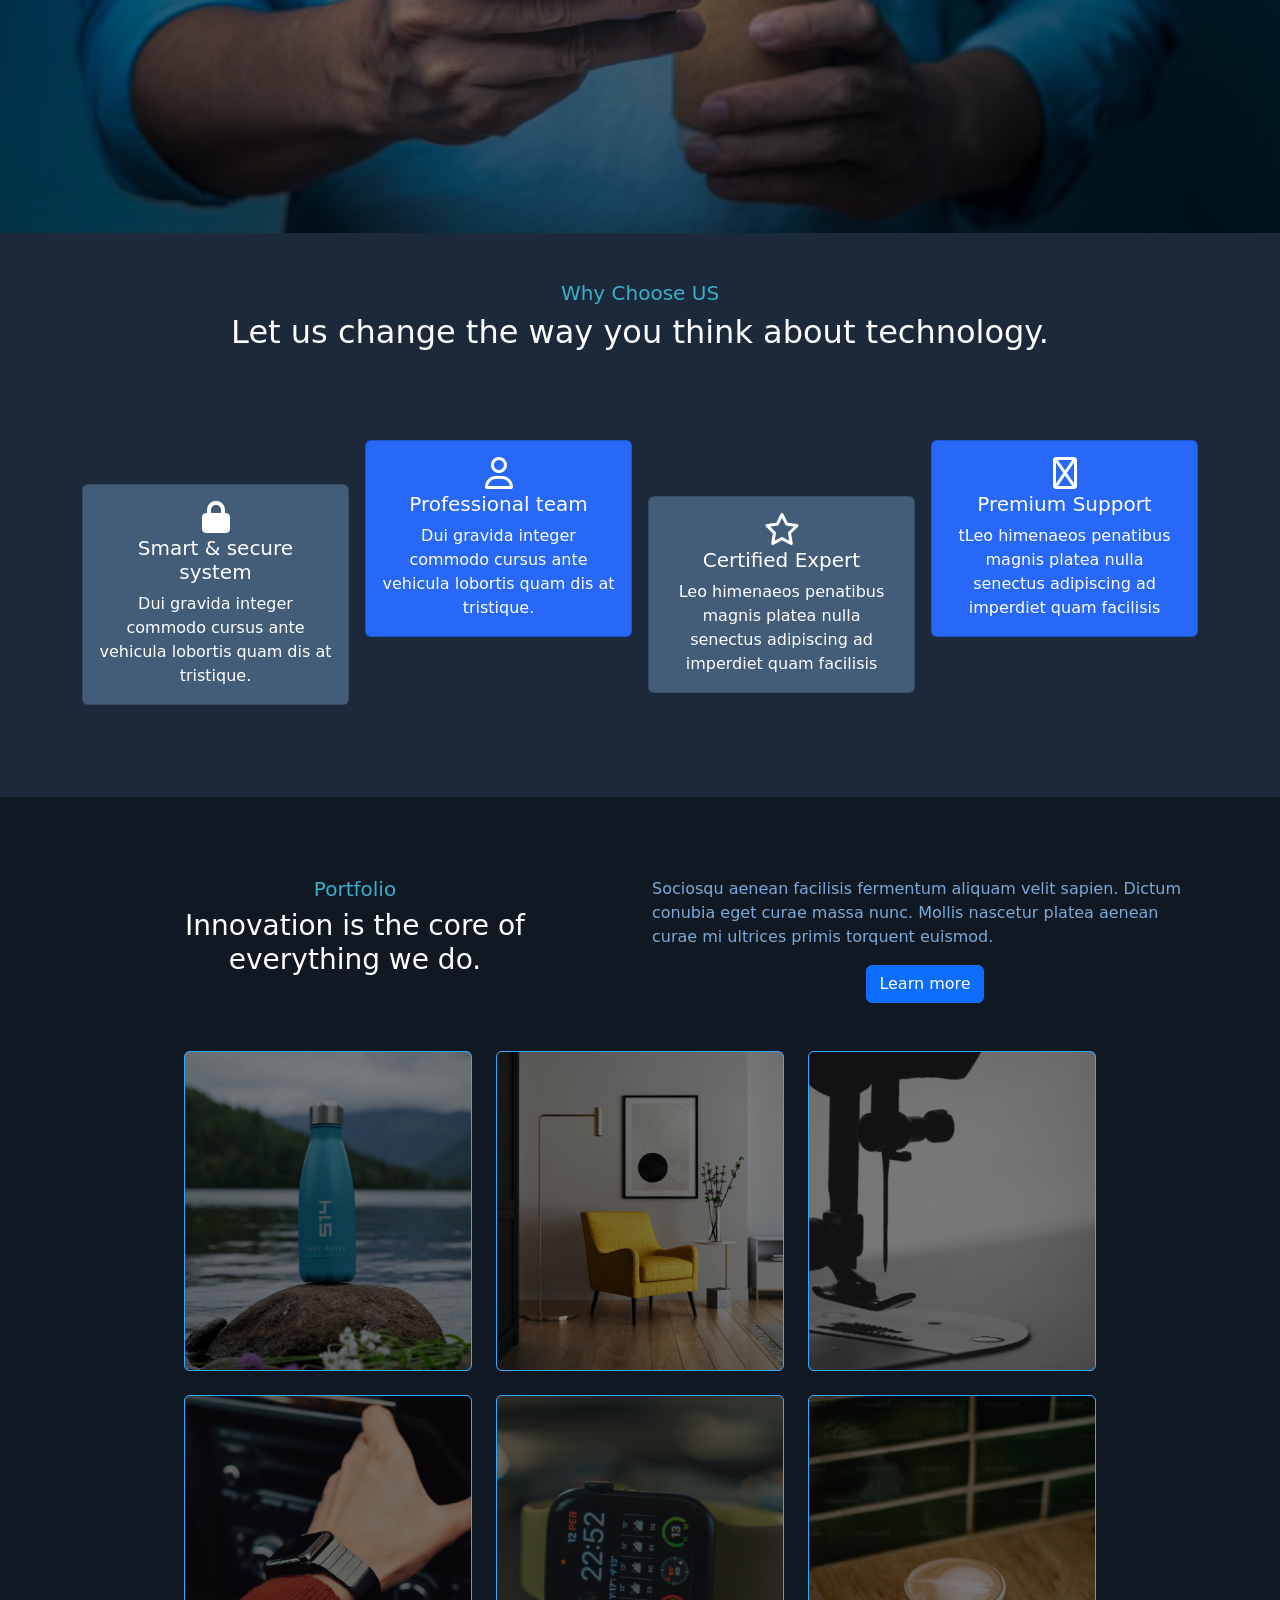
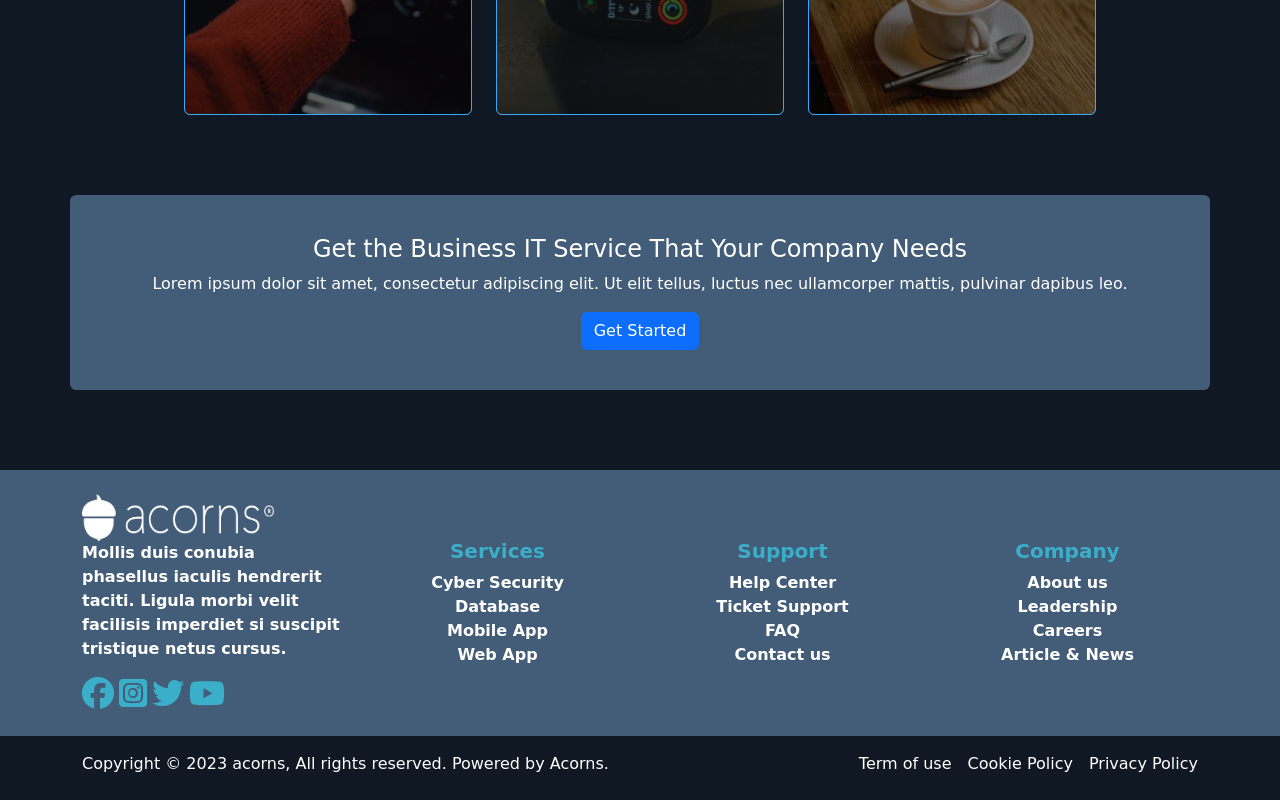
==== commit 9ca2123b: "fixed responsive" ====
--- a/index.html
+++ b/index.html
@@ -20,10 +20,10 @@
               <div class="collapse navbar-collapse" id="navbarSupportedContent">
                 <ul class="navbar-nav ms-auto mb-2 mb-lg-0">
                   <li class="nav-item">
-                    <a class="nav-link active" aria-current="page" href="#">Homepage</a>
+                    <a class="nav-link active" aria-current="page" href="index.html">Homepage</a>
                   </li>
                   <li class="nav-item">
-                    <a class="nav-link" href="#">About Us</a>
+                    <a class="nav-link" href="about.html">About Us</a>
                   </li>
                   <li class="nav-item dropdown">
                     <a class="nav-link dropdown-toggle" href="#" role="button" data-bs-toggle="dropdown" aria-expanded="false">
@@ -36,49 +36,62 @@
                     </ul>
                   </li>
                   <li class="nav-item">
-                    <a class="nav-link" href="#">Contact Us</a>
+                    <a class="nav-link" href="contact.html">Contact Us</a>
                   </li>
-                  <li><button type="button" class="btn btn-primary">Get Started</button></li>
+                  <li class="nav-bt"><button type="button" class="btn btn-primary">Get Started</button></li>
                 </ul>
               </div>
             </div>
-          </nav>
-          <section>
-            <div class="container">
-                <div class="row d-flex justify-content-center align-items-center">
-                    <div class="col-md-6 hero-text">
-                        <p>START YOUR DIGITAL BUSINESS</p>
-                        <h1 class="text-white moving-paragraph">WE Make IT simple,<br> faster, and less <br> expensive</h1>
-                        <p class="text-white moving-paragraph">Vivamus morbi nisi natoque finibus facilisis. Risus scelerisque ipsum senectus <br> vitae pulvinar phasellus fames.</p>
-                        <div>
-                            <button type="button" class="btn btn-primary">Get Started</button>
-                            <button type="button" class="btn btn-primary learnmore-btn">Learn More</button>
-                        </div>
-                    </div>
-                    <div class="col-md-6 hero-section">
-                        <img src="images/svgnew.png" alt="">
-                    </div>
-                </div>
-
-                <div class="happy-customer">
-                    <h3>Join our <span style="color: #33A9FF;">30,000</span>+ happy customers</h3>
-                    <div class="row">
-                        <div class="col-md-12">
-                          <div class="logo-img d-flex justify-content-center align-items-center gap-3">
-                           <p><img src="images/logo1.png" class="logoimg img-fluid" alt="">decyber</p>
-                           <p><img src="images/logo2.png" class="logoimg img-fluid" alt="">Clicknbuy</p>
-                           <p><img src="images/logo3.png" class="logoimg img-fluid" alt="">Conztrukta</p>
-                           <p><img src="images/logo4.png" class="logoimg img-fluid" alt="">Eduversita</p>
-                           <p><img src="images/logo7.png" class="logoimg img-fluid" alt="">cleanie Ceramiza</p>
-                          </div>    
-                          </div>
-                    </div>
-                </div>
-            </div>
-
-            
-          </section>
+          </nav>   
     </header>
+
+    <div class="container hero-sec">
+    <section class="sec-head">
+      <div class="container">
+        <div class="row justify-content-center"> <!-- Modified line -->
+          <div class="d-flex justify-content-center align-items-center abc">
+            <div class="col-md-6">
+              <p class="text-white abc-p">START YOUR DIGITAL BUSINESS</p>
+              <h1 class="text-white moving-paragraph">WE Make IT simple,<br> faster, and less <br> expensive</h1>
+              <p class="text-white moving-paragraph">Vivamus morbi nisi natoque finibus facilisis. Risus scelerisque ipsum senectus <br> vitae pulvinar phasellus fames.</p>
+              <div class="bt">
+                <button type="button" class="btn btn-primary">Get Started</button>
+                <button type="button" class="btn btn-primary learnmore-btn">Learn More</button>
+              </div>
+            </div>
+            <div class="col-md-6">
+              <img src="images/background2.png" class="img-fluid" alt="">
+            </div>
+          </div>
+        </div>
+      </div>
+    </section>
+    
+    <section class="happy-cust">
+      <div class="container">
+        <div class="row justify-content-center"> <!-- Modified line -->
+          <h3 class="text-center text-white">Join our <span style="color: #33A9FF;">30,000</span>+ happy customers</h3>
+          <div class="col-lg-2 col-md-6 col-sm-3">
+            <p class="text-white"><img src="images/logo1.png" class="logoimg img-fluid" alt="">decyber</p>
+          </div>
+          <div class="col-lg-2 col-md-6 col-sm-3">
+            <p class="text-white"><img src="images/logo2.png" class="logoimg img-fluid" alt="">Clicknbuy</p>
+          </div>
+          <div class="col-lg-2 col-md-6 col-sm-3">
+            <p class="text-white"><img src="images/logo3.png" class="logoimg img-fluid" alt="">Conztrukta</p>
+          </div>
+          <div class="col-lg-2 col-md-6 col-sm-3">
+            <p class="text-white"><img src="images/logo4.png" class="logoimg img-fluid" alt="">Eduversita</p>
+          </div>
+          <div class="col-lg-2 col-md-6 col-sm-3">
+            <p class="text-white"><img src="images/logo7.png" class="logoimg img-fluid" alt="">Ceramiza</p>
+          </div>
+        </div>
+      </div>
+    </section>
+
+  </div>
+    
 
     <section class="container section-two d-flex align-items-center justify-content-center flex-column">
         <p class="text-center fw-bold text-white">What We DO</p>
@@ -399,7 +412,7 @@
                         everything we do.</h3>
                 </div>
                 <div class="col-md-6 d-flex justify-content-center align-items-center flex-column">
-                    <p style="color: #7CA9D7;">Sociosqu aenean facilisis fermentum aliquam velit sapien. Dictum conubia 
+                    <p style="color: #7CA9D7;" class="sct-10">Sociosqu aenean facilisis fermentum aliquam velit sapien. Dictum conubia 
                         eget curae massa nunc. Mollis nascetur platea aenean curae mi ultrices primis
                         torquent euismod.</p>
                     <button class="btn btn-primary">Learn more</button>    
--- a/css/style.css
+++ b/css/style.css
@@ -8,14 +8,33 @@
     background-color: #101923 !important;
 }
 
+
 /* header section */
 .header{
     height: 100vh;
-    background-image: url('../images/hero2.jpg');
+    background-image: url('../images/technology-network-background_34629-304.avif');
     background-repeat: no-repeat;
     background-size: cover;
     background-position: center;
     margin: auto;
+}
+
+.header-about{
+  height: 60vh;
+  background-image: linear-gradient(rgba(0,0,0,0.5),rgba(0,0,0,0.5)),url('../images/about-back.jpg');
+  background-repeat: no-repeat;
+  background-size: cover;
+  background-position: center;
+  margin: auto;
+}
+
+.header-contact{
+  height: 60vh;
+  background-image: linear-gradient(rgba(0,0,0,0.5),rgba(0,0,0,0.5)),url('../images/about-back.jpg');
+  background-repeat: no-repeat;
+  background-size: cover;
+  background-position: center;
+  margin: auto;
 }
 
 .nav-item a{
@@ -47,28 +66,28 @@
   border-color: #33A9FF !important;
 }
 
-.happy-customer{
-    display: flex;
-    align-items: center;
-    justify-content: center;
-    flex-direction: column;
-    background-color: #1B293B;
-    color: #fff;
-    width: 60rem;
-    margin: auto;
-    border-radius: 0.3rem;
-    margin-top: -5rem;
-    padding:.8rem;
-}
+
 
 .happy-customer h3{
     font-size: 2.5rem;
 }
 
-.happy-customer p{
-    font-size: 1.2rem;
-    font-weight: bold;
-    text-align: center;
+
+
+.about-happy-customer p{
+  font-size: 1.2rem;
+  font-weight: bold;
+  text-align: center;
+}
+
+.hero-sec {
+  margin-top: -28rem;
+}
+
+.happy-cust{
+  background-color: #435D78;
+  padding: 1rem;
+  border-radius: 5px;
 }
 
 .logoimg{
@@ -79,6 +98,7 @@
 }
 
 /* end header section */
+
 
 .section-two{
     margin-top:6rem !important;
@@ -229,6 +249,54 @@
     background-color: #1B293B;
 }
 
+.about-section-nine{
+  background-color: #1B293B;
+  margin-top: 5rem;
+}
+
+.about-section-ten{
+  margin-top: 5rem;
+}
+
+.about-section-11{
+  margin-top: 5rem;
+}
+
+.about-section-card-1{
+  background-color: #1B293B !important;
+  
+}
+
+.about-card-2{
+background-color: #33a9ff !important;
+
+}
+
+.about-card-3{
+  background-color: #1fbf75 !important;
+}
+
+.about-card-4{
+  background-color: #766bf8 !important;
+}
+
+.about-card-5{
+  background-color: #435D78 !important;
+}
+
+.form-container{
+  background-color: #1B293B !important;
+  padding: 4rem !important;
+}
+
+.row-contact-card{
+  display: flex;
+  justify-content: center;
+  align-items: center;
+  column-gap: 4rem;
+  row-gap: 0.6rem;
+}
+
 .sect-nine-row{
   padding-top: 5rem;
 }
@@ -308,6 +376,15 @@
     margin-top: 5rem;
     background-color:#435D78;
 }
+
+.about-section-12{
+  background-color:#435D78;
+}
+
+.about-section-12 img{
+  width:12rem !important;
+}
+
 
 .section-12 img{
     width:12rem !important;
@@ -490,175 +567,202 @@
 
     #navbarSupportedContent{
       background-color: #fff;
-      border-radius: 5px;
-    }
-
-    .navbar-nav{
-      text-align: center;
-    }
-
-    .nav-item  a{
+      padding:1.5rem;
+    }
+
+    .nav-link{
       color: black !important;
-    }
-
-    .dropdown-menu{
-      text-align: center !important;
-    }
-
-
-
-    .hero-text{
-      display: flex;
-      justify-content: center;
-      align-items: center;
+      text-align: center;
+      font-weight: bold;
+    }
+
+    .nav-bt{
+      text-align: center;
+    }
+
+    .hero-sec{
+      margin-top: -36rem;
+    }
+
+    .abc-p{
+      text-align: center;
+    }
+
+    .abc{
       flex-direction: column;
-      padding-top: 1.5rem;
-    }
-
-    .hero-text h1,p{
-      text-align: center;
-    }
-
-    .hero-section{
-      display: flex;
-      justify-content: center;
-      align-items: center;
-      padding-top: 1.5rem;
-    }
-
-    .hero-section img{
-      width: 25rem;
-      margin-top: -3rem;
-      margin-left: -1rem;
-    }
-
-    .happy-customer{
-      width: auto;
-    }
-
-    .happy-customer h3{
-      font-size: 1rem;
-    }
-
-    .logo-img{
-      display: flex;
-      justify-content: center;
-      align-items: center;
-      flex-direction: column;
-      gap: 1rem;
-    }
-
-    .section-two{
-      margin-top: 10rem !important;
+    }
+
+    .moving-paragraph{
+      text-align: center;
+      white-space: revert;
+    }
+
+    .bt{
+      text-align: center;
+    }
+
+    .happy-cust{
+      text-align: center;
+      background-color: #435D78;
+      padding: 1rem;
     }
 
     .sect-two{
-      display: flex;
-      justify-content: center;
-      align-items: center;
-      margin-bottom: 1.5rem;
-    }
-
-    .section-three{
-      height: auto;
-    }
-
-    .it-solution{
-      padding: 3rem;
-    }
-
-    .section-four img{
-      max-width: 82% !important;
-    }
-
-    .sect-4 p, h4{
-      text-align: center;
-    }
-
-    .sect-4-head{
-      text-align: center;
-    }
-
-    .sect-five{
       display: flex;
       align-items: center;
       justify-content: center;
-      flex-direction: column;
-    }
-
-    .card-6{
-      margin-top: 1.5rem;
-      margin-bottom: 1.5rem;
-    }
-
-    .sect-six{
-      display: flex;
-      justify-content: center;
-      align-items: center;
-      flex-direction: column;
-    }
-
-    .card-10{
-      margin-bottom: 0 !important;
-      margin-top: 1.5rem;
-    }
-
-    .card-11{
-      margin-top: 1.5rem;
-    }
-
-    .card-12{
-      margin-bottom: 0 !important;
-      margin-top: 1.5rem;
-    }
-
-    .card-14{
-      margin-bottom: 0 !important;
-    }
-
-    .card-16{
-      margin-bottom: 0 !important;
-    }
-
-    .section-eight{
+      margin-top: 0.5rem !important;
+  
+    }
+
+    .section-three {
+      margin-top: 5rem;
+      padding: 1rem;
       height: auto;
-      padding: 2rem;
-    }
-
-    .sect-nine{
-      display: flex;
-      justify-content: center;
-      align-items: center;
-      flex-direction: column;
-    }
-
-    .sect-10{
-      display: flex;
-      justify-content: center;
-      align-items: center;
-      flex-direction: column;
-    }
-
-    .footer-section-1{
-      display: flex;
-      flex-direction: column;
-      align-items: center;
-      justify-content: center;
-    }
-
-    .footer-p p{
-      font-size: 7px;
-    }
-
-   }
-   
-
-   
-
-  
-  
-  
-  
-  
-  
-  
+    }
+
+    .it-solution {
+      padding-top: 0rem !important;
+  }
+
+  .sect-five{
+    display: flex;
+    justify-content: center;
+    align-items: center;
+    flex-direction: column;
+  }
+
+  .card-section-five-three {
+    margin-top: 1.2rem;
+    margin-bottom: 1.2rem;
+}
+
+.sect-six{
+  flex-direction: column;
+}
+
+.card-9,.card-10,.card-11,.card-12{
+  margin-bottom: 1.2rem !important;
+}
+
+
+
+.section-eight {
+  height:auto;
+  padding: 2rem;
+}
+
+.sect-8 {
+  padding-top:0rem;
+}
+
+.sect-nine{
+  flex-direction: column;
+}
+
+.sct-10{
+  text-align: center;
+}
+
+.card-14{
+  margin-bottom: 0rem !important;
+}
+
+.card-16{
+  margin-bottom: 0rem !important;
+}
+
+.sect-10{
+  flex-direction: column;
+}
+
+.footer-p{
+  font-size: 7px;
+}
+
+
+   }
+
+   @media (min-width: 768px) and (max-width: 1024px){
+
+    #navbarSupportedContent{
+      background-color: #fff;
+      padding:1.5rem;
+    }
+
+    .nav-link{
+      color: black !important;
+      text-align: center;
+      font-weight: bold;
+    }
+
+    .nav-bt{
+      text-align: center;
+    }
+
+    .hero-sec{
+    display: flex;
+    justify-content: center;
+    align-items: center;
+    flex-direction: column;
+    gap: 12rem;
+    margin-top: -40rem;
+}
+    .happy-cust{
+      text-align: center;
+    }
+
+    .header{
+      height: 75vh !important;
+    }
+   
+    
+    
+.card-1,.card-2,.card-3{
+  width: 14rem !important;
+}
+
+.section-two{
+  margin-top: 10rem !important;
+}
+
+.section-three{
+  height: 35vh;
+}
+
+.card-4,.card-5,.card-6,.card-7,.card-8{
+  width: 14rem !important;
+}
+
+.card-6{
+  height: 100% !important;
+}
+
+.card-section-five-three img {
+  height: 13rem;
+  padding-bottom: 0.1rem;
+}
+
+.section-eight {
+  height: 35vh;
+}
+
+.footer-p{
+  font-size: 14px;
+}
+
+.footer-p p{
+  font-size: 14px;
+}
+}
+   
+
+   
+
+  
+  
+  
+  
+  
+  
+  
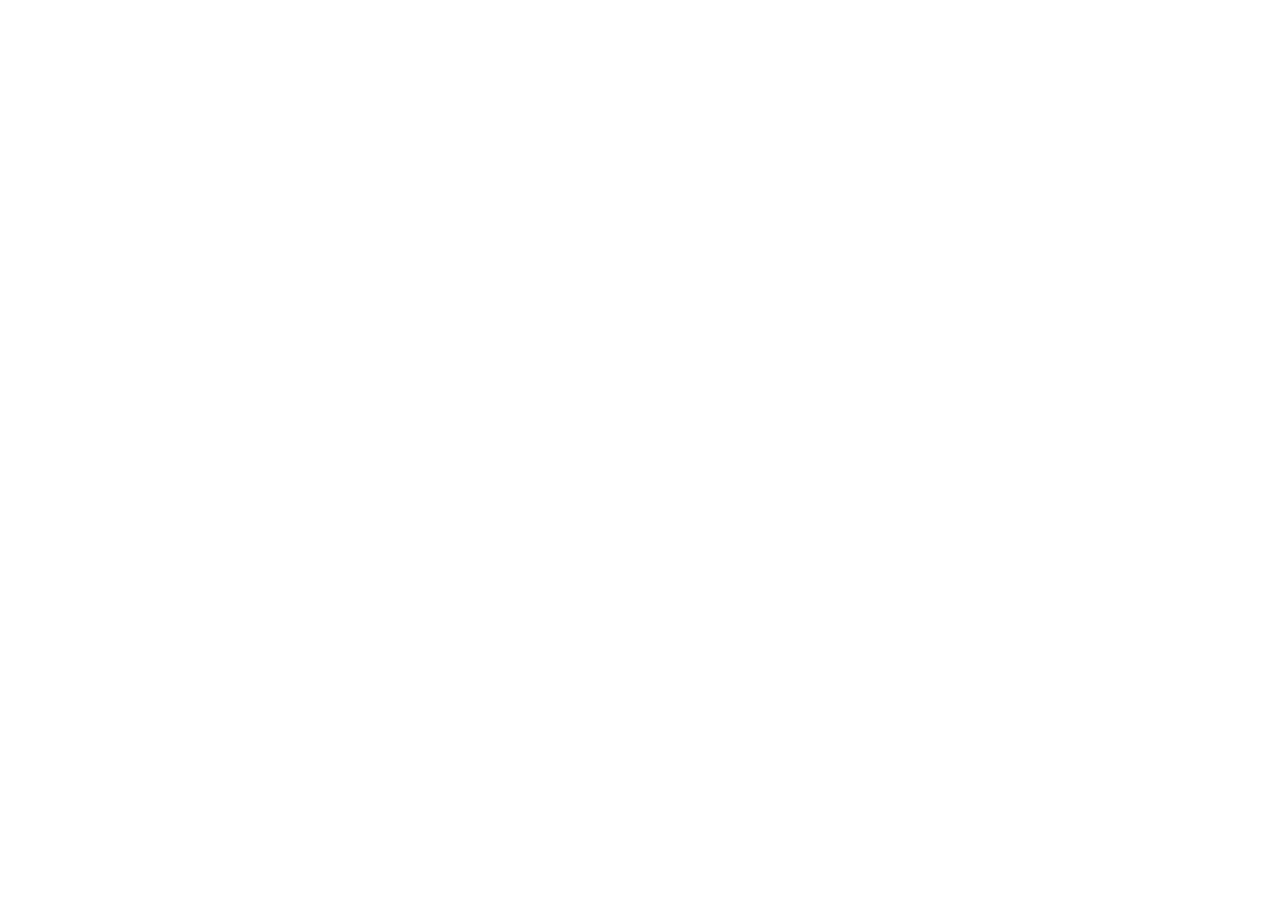
==== commit 7a0eb14c: "layout-page" ====
--- a/index.html
+++ b/index.html
@@ -1,554 +1,19 @@
 <!doctype html>
 <html lang="en">
   <head>
-    <meta charset="utf-8">
-    <meta name="viewport" content="width=device-width, initial-scale=1">
-    <title>Acorns</title>
-    <link rel="stylesheet" href="https://unpkg.com/aos@next/dist/aos.css" />
-    <link rel="stylesheet" href="css/style.css">
-    <link href="https://cdn.jsdelivr.net/npm/bootstrap@5.2.3/dist/css/bootstrap.min.css" rel="stylesheet" integrity="sha384-rbsA2VBKQhggwzxH7pPCaAqO46MgnOM80zW1RWuH61DGLwZJEdK2Kadq2F9CUG65" crossorigin="anonymous">
-    <link rel="stylesheet" href="https://cdnjs.cloudflare.com/ajax/libs/font-awesome/6.4.0/css/all.min.css" integrity="sha512-iecdLmaskl7CVkqkXNQ/ZH/XLlvWZOJyj7Yy7tcenmpD1ypASozpmT/E0iPtmFIB46ZmdtAc9eNBvH0H/ZpiBw==" crossorigin="anonymous" referrerpolicy="no-referrer" />
-</head>
+    <meta charset="UTF-8" />
+    <link rel="icon" type="image/svg+xml" href="assets/images/sandes_logo.png" />
+    <meta name="viewport" content="width=device-width, initial-scale=1.0" />
+    <link href="https://cdn.jsdelivr.net/npm/bootstrap@5.0.2/dist/css/bootstrap.min.css" rel="stylesheet" integrity="sha384-EVSTQN3/azprG1Anm3QDgpJLIm9Nao0Yz1ztcQTwFspd3yD65VohhpuuCOmLASjC" crossorigin="anonymous">
+    <script src="https://www.google.com/recaptcha/api.js"></script>
+    <title>Sandes</title>
+    <script type="module" crossorigin src="/assets/index-XK8FLuC6.js"></script>
+    <link rel="stylesheet" crossorigin href="/assets/index-cNHZWgSJ.css">
+  </head>
   <body>
-    <header class="header">
-        <nav class="navbar navbar-expand-lg navbar-dark shadow-5-strong">
-            <div class="container">
-              <a class="navbar-brand" href="#"><img src="images/g10.png" alt=""></a>
-              <button class="navbar-toggler" type="button" data-bs-toggle="collapse" data-bs-target="#navbarSupportedContent" aria-controls="navbarSupportedContent" aria-expanded="false" aria-label="Toggle navigation">
-                <span class="navbar-toggler-icon"></span>
-              </button>
-              <div class="collapse navbar-collapse" id="navbarSupportedContent">
-                <ul class="navbar-nav ms-auto mb-2 mb-lg-0">
-                  <li class="nav-item">
-                    <a class="nav-link active" aria-current="page" href="index.html">Homepage</a>
-                  </li>
-                  <li class="nav-item">
-                    <a class="nav-link" href="about.html">About Us</a>
-                  </li>
-                  <li class="nav-item dropdown">
-                    <a class="nav-link dropdown-toggle" href="#" role="button" data-bs-toggle="dropdown" aria-expanded="false">
-                      Services
-                    </a>
-                    <ul class="dropdown-menu">
-                      <li><a class="dropdown-item" href="#">Service 1</a></li>
-                      <li><a class="dropdown-item" href="#">Service 2</a></li>
-                      <li><a class="dropdown-item" href="#">Service 3</a></li>
-                    </ul>
-                  </li>
-                  <li class="nav-item">
-                    <a class="nav-link" href="contact.html">Contact Us</a>
-                  </li>
-                  <li class="nav-bt"><button type="button" class="btn btn-primary">Get Started</button></li>
-                </ul>
-              </div>
-            </div>
-          </nav>   
-    </header>
-
-    <div class="container hero-sec">
-    <section class="sec-head">
-      <div class="container">
-        <div class="row justify-content-center"> <!-- Modified line -->
-          <div class="d-flex justify-content-center align-items-center abc">
-            <div class="col-md-6">
-              <p class="text-white abc-p">START YOUR DIGITAL BUSINESS</p>
-              <h1 class="text-white moving-paragraph">WE Make IT simple,<br> faster, and less <br> expensive</h1>
-              <p class="text-white moving-paragraph">Vivamus morbi nisi natoque finibus facilisis. Risus scelerisque ipsum senectus <br> vitae pulvinar phasellus fames.</p>
-              <div class="bt">
-                <button type="button" class="btn btn-primary">Get Started</button>
-                <button type="button" class="btn btn-primary learnmore-btn">Learn More</button>
-              </div>
-            </div>
-            <div class="col-md-6">
-              <img src="images/background2.png" class="img-fluid" alt="">
-            </div>
-          </div>
-        </div>
-      </div>
-    </section>
-    
-    <section class="happy-cust">
-      <div class="container">
-        <div class="row justify-content-center"> <!-- Modified line -->
-          <h3 class="text-center text-white">Join our <span style="color: #33A9FF;">30,000</span>+ happy customers</h3>
-          <div class="col-lg-2 col-md-6 col-sm-3">
-            <p class="text-white"><img src="images/logo1.png" class="logoimg img-fluid" alt="">decyber</p>
-          </div>
-          <div class="col-lg-2 col-md-6 col-sm-3">
-            <p class="text-white"><img src="images/logo2.png" class="logoimg img-fluid" alt="">Clicknbuy</p>
-          </div>
-          <div class="col-lg-2 col-md-6 col-sm-3">
-            <p class="text-white"><img src="images/logo3.png" class="logoimg img-fluid" alt="">Conztrukta</p>
-          </div>
-          <div class="col-lg-2 col-md-6 col-sm-3">
-            <p class="text-white"><img src="images/logo4.png" class="logoimg img-fluid" alt="">Eduversita</p>
-          </div>
-          <div class="col-lg-2 col-md-6 col-sm-3">
-            <p class="text-white"><img src="images/logo7.png" class="logoimg img-fluid" alt="">Ceramiza</p>
-          </div>
-        </div>
-      </div>
-    </section>
-
-  </div>
-    
-
-    <section class="container section-two d-flex align-items-center justify-content-center flex-column">
-        <p class="text-center fw-bold text-white">What We DO</p>
-        <h3 class="text-center fw-bold text-white">Let us change the way you think <br> about technology</h3>
-
-        <div class="row mt-4" data-aos="fade-in">
-            <div class="col-md-4 sect-two">
-                <div class="card card-1 h-100" style="width: 18rem; background-color: #1B293B;">
-                    <div class="card-body">
-                      <h5 class="card-title text-center fw-bold"><span style="color: #33A9FF;">Mobile Application Development</span></h5>
-                      <p class="card-text fw-bold text-white text-center">Inceptos ultricies cubilia nascetur nisi ornare consectetur pulvinar curae ligula mattis platea.</p>
-                    </div>
-                    <img src="images/MOBI-new.png" class="card-img-top" alt="...">
-                  </div> 
-            </div>
-            <div class="col-md-4 sect-two">
-                <div class="card card-2 h-100" style="width: 18rem; background-color: #1B293B;">
-                    <div class="card-body">
-                      <h5 class="card-title text-center fw-bold"><span style="color: #33A9FF;">Web Appilcation Development</span></h5>
-                      <p class="card-text fw-bold text-white text-center">Inceptos ultricies cubilia nascetur nisi ornare consectetur pulvinar curae ligula mattis platea.</p>
-                    </div>
-                    <img src="images/WEB-APP-new.png" class="card-img-top" alt="...">
-                  </div> 
-            </div>
-            <div class="col-md-4 sect-two">
-                <div class="card card-3 h-100" style="width: 18rem; background-color: #1B293B;">
-                    <div class="card-body">
-                      <h5 class="card-title text-center fw-bold"><span style="color: #33A9FF;">Digital Marketing & Branding</span></h5>
-                      <p class="card-text fw-bold text-white text-center">Inceptos ultricies cubilia nascetur nisi ornare consectetur pulvinar curae ligula mattis platea.</p>
-                    </div>
-                    <img src="images/DIGITAL-new.png" class="card-img-top" alt="...">
-                  </div> 
-            </div>
-        </div>
-    </section>
-
-    <section class="section-three">
-        <div class="it-solution">
-            <i class="fa fa-lightbulb light-bulb-new card-3"></i>
-            <h3 class="fw-bold text-center text-white">Delivering IT solutions that enable <br>
-                you to work smarter.</h3>
-            <p class="fw-bold text-center text-white">Lorem ipsum dolor sit amet, consectetur adipiscing elit. Ut elit tellus, luctus nec
-                ullamcorper mattis, pulvinar dapibus leo.</p>
-                <button class="btn btn-primary">Discover more</button>
-        </div>
-    </section>
-
-    <section class="container section-four">
-        <div class="row text-white fw-bold">
-            <div class="col-md-6 sect-4">
-                <p style="color: #3BAFCA;">Our Services</p>
-                <h4>Let us do the work, so you can <br>
-                    focus on what matters.</h4>
-                <p>Lorem ipsum dolor sit amet, consectetur adipiscing elit. Ut elit tellus, luctus nec ullamcorper mattis, pulvinar dapibus leo.</p>
-                <div class="d-flex justify-content-between align-items-center gap-2">
-                    <i class="fa fa-lightbulb light-bulb"></i>
-                    <div>
-                        <h5 class="h-5 sect-4-head">Creative Solution</h5>
-                        <p>Lorem ipsum dolor sit amet, consectetur adipiscing elit. Ut elit tellus, luctus nec ullamcorper mattis, pulvinar dapibus leo.</p>
-                    </div>        
-                </div>
-                <div class="d-flex justify-content-between align-items-center gap-2">
-                    <i class="fa fa-digital-ocean light-bulb"></i>
-                    <div>
-                      <h5 class="h-5 sect-4-head">Digital Marketing</h5>
-                      <p>Lorem ipsum dolor sit amet, consectetur adipiscing elit. Ut elit tellus, luctus nec ullamcorper mattis, pulvinar dapibus leo.</p>
-                    </div>
-                </div>
-                <div class="d-flex justify-content-between align-items-center gap-2">
-                    <i class="fa fa-message light-bulb"></i>
-                    <div>
-                       <h5 class="h-5 sect-4-head">Iot & Programming</h5>
-                       <p>Lorem ipsum dolor sit amet, consectetur adipiscing elit. Ut elit tellus, luctus nec ullamcorper mattis, pulvinar dapibus leo.</p>
-                    </div>
-                </div>    
-            </div>
-            <div class="col-md-6">
-                <img class="img-fluid" src="images/desky-new.png" alt="">
-            </div>
-        </div>
-    </section>
-
-    <section class="container section-five d-flex align-items-center justify-content-center flex-column">
-        <div class="row" data-aos="zoom-in">
-            <div class="col-md-4 sect-five">
-                <div class="card card-4 card-section-five-one" style="width: 18rem;">
-                    <div class="card-body">
-                      <i class="fa-sharp fa-solid fa-pencil-mechanical"></i>
-                      <h5 class="card-title text-center">Graphic Design</h5>
-                      <p class="card-text text-center">Urna auctor sed dictum libero vestibulum
-                        orci a imperdiet quisque nullam nam</p>
-                    </div>
-                  </div>
-
-                  <div class="card card-5 card-section-five-two" style="width: 18rem;">
-                    <div class="card-body">
-                      <i class="fa-sharp fa-solid fa-signal-bars"></i>
-                      <h5 class="card-title text-center">Online Marketing</h5>
-                      <p class="card-text text-center">Urna auctor sed dictum libero vestibulum orci a imperdiet quisque nullam nam</p>
-                    </div>
-                  </div>
-            </div>
-            <div class="col-md-4 sect-five">
-                <div class="card card-6 card-section-five-three" style="width: 18rem;">
-                 <div class="card-body">
-                      <h5 class="card-title text-center">Mobile App Developments</h5>
-                      <p class="card-text text-center">Urna auctor sed dictum libero vestibulum orci a imperdiet quisque nullam nam.</p>
-                    </div>
-                    <img src="images/mobile_app-new.png" class="card-img-top" alt="">
-                  </div>
-            </div>
-            <div class="col-md-4 sect-five">
-                <div class="card card-7 card-section-five-four" style="width: 18rem;">
-                    <div class="card-body">
-                      <i class="fa-sharp fa-solid fa-lock"></i>
-                      <h5 class="card-title text-center">Cyber Security</h5>
-                      <p class="card-text text-center">Urna auctor sed dictum libero vestibulum orci a imperdiet quisque nullam nam.</p>
-                    </div>
-                  </div>
-                  
-                  <div class="card card-8 card-section-five-5" style="width: 18rem;">
-                    <div class="card-body">
-                        <i class="fa-sharp fa-solid fa-laptop-code"></i>  
-                      <h5 class="card-title text-center">Web Development</h5>
-                      <p class="card-text text-center">Urna auctor sed dictum libero vestibulum orci a imperdiet quisque nullam nam.</p>
-                    </div>
-                  </div>
-            </div>
-        </div>
-    </section>
-
-    <section class="container section-six">
-        <div class="row" data-aos="zoom-in">
-            <div class="col-md-12 sect-six d-flex align-items-center justify-content-center">
-                <div class="card card-9 cards" style="width: 18rem; background-color: #1B293B;">
-                    <div class="card-body">
-                        <i class="fa-sharp fa-solid fa-messages"></i>
-                      <h5 class="card-subtitle mb-2 text-white text-center">Discover the product</h5>
-                      <p class="card-text text-white text-center">Leo himenaeos penatibus magnis platea nulla senectus adipiscing ad imperdiet quam facilisis</p>
-                    </div>
-                  </div>
-
-                  <div class="card card-10 cards" style="width: 18rem; background-color: #2768F8; margin-bottom: 7rem;">
-                    <div class="card-body">
-                        <i class="fa-sharp fa-solid fa-messages"></i>
-                      <h5 class="card-subtitle mb-2 text-white text-center">Free Consultations</h5>
-                      <p class="card-text text-white text-center">eo himenaeos penatibus magnis platea nulla senectus adipiscing ad imperdiet quam facilisis</p>
-                    </div>
-                  </div>
-
-                  <div class="card card-11 cards" style="width: 18rem; background-color: #1B293B;">
-                    <div class="card-body">
-                        <i class="fa-sharp fa-solid fa-messages"></i>
-                      <h5 class="card-subtitle mb-2 text-white text-center">Wireframe & Production</h5>
-                      <p class="card-text text-white text-center">Leo himenaeos penatibus magnis platea nulla senectus adipiscing ad imperdiet quam facilisis</p>
-                    </div>
-                  </div>
-
-                  <div class="card card-12 cards" style="width: 18rem; background-color: #2768F8; margin-bottom: 7rem;">
-                    <div class="card-body">
-                        <i class="fa-sharp fa-solid fa-messages"></i>
-                      <h5 class="card-subtitle mb-2 text-white text-center">Prototype Application</h5>
-                      <p class="card-text text-white text-center">tLeo himenaeos penatibus magnis platea nulla senectus adipiscing ad imperdiet quam facilisis</p>
-                    </div>
-                  </div>
-            </div>
-        </div>
-    </section>
-
-    <section class="section-seven">
-        <div class="container py-5">
-            <div class="txt text-center text-white">
-                <h3>TESTIMONIAL</h3>
-                <h2>What they say about us</h2>
-                <p>Lorem ipsum dolor sit amet, consectetur adipiscing elit. Ut elit tellus, luctus nec
-                    ullamcorper mattis, pulvinar dapibus leo.</p>
-                    <div class="line"></div>
-            </div>
-
-            <!-- slider -->
-            <div id="myCarousel" class="carousel carousel-dark slide" data-bs-ride="carousel">
-                <!-- Carousel indicators -->
-                <ol class="carousel-indicators">
-                    <li data-bs-target="#myCarousel" data-bs-slide-to="0" class="active"></li>
-                    <li data-bs-target="#myCarousel" data-bs-slide-to="1"></li>
-                </ol>
-            
-                <!-- Wrapper for carousel items -->
-                <div class="carousel-inner">
-                    <div class="carousel-item active">
-                        <div class="d-flex justify-content-center align-items-center gap-1">
-                            <div class="card card-img" style="width: 18rem;">
-                                <img src="images/p1-new.png" class="card-img-top" alt="...">
-                                <div class="card-body">
-                                  <p class="card-text text-center text-white">Some quick example text to build on the card title and make up the bulk of the card's content.</p>
-                                  <h6 class="text-center text-white">Brooke Hawkins</h6>
-                                </div>
-                              </div>
-                              <div class="card card-img" style="width: 18rem;">
-                                <img src="images/p2-new.png" class="card-img-top" alt="...">
-                                <div class="card-body">
-                                  <p class="card-text text-center text-white">Some quick example text to build on the card title and make up the bulk of the card's content.</p>
-                                  <h6 class="text-center text-white">Brooke Hawkins</h6>
-                                </div>
-                              </div>
-                              <div class="card card-img" style="width: 18rem;">
-                                <img src="images/p3-new.png" class="card-img-top" alt="...">
-                                <div class="card-body">
-                                  <p class="card-text text-center text-white">Some quick example text to build on the card title and make up the bulk of the card's content.</p>
-                                  <h6 class="text-center text-white">Brooke Hawkins</h6>
-                                </div>
-                              </div>
-                        </div>
-                    </div>
-                    <div class="carousel-item">
-                        <div class="d-flex justify-content-center align-items-center gap-1">
-                            <div class="card card-img" style="width: 18rem;">
-                                <img src="images/p4-new.png" class="card-img-top" alt="...">
-                                <div class="card-body">
-                                  <p class="card-text text-center text-white">Some quick example text to build on the card title and make up the bulk of the card's content.</p>
-                                  <h6 class="text-center text-white">Daniel Walker</h6>  
-                                </div>
-                              </div>
-                              <div class="card card-img" style="width: 18rem;">
-                                <img src="images/p5-new.png" class="card-img-top" alt="...">
-                                <div class="card-body">
-                                  <p class="card-text text-center text-white">Some quick example text to build on the card title and make up the bulk of the card's content.</p>
-                                  <h6 class="text-center text-white">Brooke Hawkins</h6>
-                                </div>
-
-                              </div>
-                              <div class="card card-img" style="width: 18rem;">
-                                <img src="images/p6-new.png" class="card-img-top" alt="...">
-                                <div class="card-body">
-                                  <p class="card-text text-center text-white">Some quick example text to build on the card title and make up the bulk of the card's content.</p>
-                                  <h6 class="text-center text-white">Daniel Walker</h6>
-                                </div>
-                              </div>
-                    </div>
-                    </div>
-                   
-                </div>
-            
-                <!-- Carousel controls -->
-                <a class="carousel-control-prev" href="#myCarousel" data-bs-slide="prev">
-                    <span class="carousel-control-prev-icon text-white"></span>
-                </a>
-                <a class="carousel-control-next" href="#myCarousel" data-bs-slide="next">
-                    <span class="carousel-control-next-icon"></span>
-                </a>
-            </div>
-        </div>
-    </section>
-
-    <section class="section-eight">
-        <div class="d-flex justify-content-center align-items-center flex-column sect-8">
-            <h4 class="text-white text-center">
-                Our performance is your success. Our <br>
-                passion is innovation. Our expertise is <br>
-                unmatched. We get you more
-            </h4>
-
-            <p class="text-white">Lorem ipsum dolor sit amet, consectetur adipiscing elit. Ut elit tellus, luctus nec ullamcorper mattis, pulvinar dapibus leo.</p>
-            
-            <button class="btn btn-primary">Discover more</button>
-        </div>
-    </section>
-
-    <section class="section-nine">
-        <div class="container py-5">
-            <h5 class="text-center" style="color:#3BAFCA;">Why Choose US</h5>
-            <h2 class="text-center text-white">Let us change the way you think
-                about technology.</h2>
-        <div class="row sect-nine-row" data-aos="zoom-in">
-            <div class="col-md-12 sect-nine d-flex align-items-center justify-content-center gap-3">
-                <div class="card card-13 cards" style="width: 18rem; background-color: #435D78;">
-                    <div class="card-body d-flex justify-content-center align-items-center flex-column">
-                        <div style="padding-bottom: .3rem;"><i class="fa-sharp fa-solid fa-lock why"></i></div>
-                      <h5 class="card-subtitle mb-2 text-white text-center">Smart & secure system</h5>
-                      <p class="card-text text-white text-center">Dui gravida integer commodo cursus ante vehicula lobortis quam dis at tristique.</p>
-                    </div>
-                  </div>
-
-                  <div class="card card-14 cards" style="width: 18rem; background-color: #2768F8; margin-bottom: 7rem;">
-                    <div class="card-body d-flex justify-content-center align-items-center flex-column">
-                        <div style="padding-bottom: .3rem;"><i class="fa-regular fa-user why"></i></div>
-                      <h5 class="card-subtitle mb-2 text-white text-center">Professional team</h5>
-                      <p class="card-text text-white text-center">Dui gravida integer commodo cursus ante vehicula lobortis quam dis at tristique.</p>
-                    </div>
-                  </div>
-
-                  <div class="card card-15 cards" style="width: 18rem; background-color: #435D78;">
-                    <div class="card-body d-flex justify-content-center align-items-center flex-column">
-                        <div style="padding-bottom: .3rem;"><i class="fa-regular fa-star why"></i></div>
-                      <h5 class="card-subtitle mb-2 text-white text-center">Certified Expert</h5>
-                      <p class="card-text text-white text-center">Leo himenaeos penatibus magnis platea nulla senectus adipiscing ad imperdiet quam facilisis</p>
-                    </div>
-                  </div>
-
-                  <div class="card card-16 cards" style="width: 18rem; background-color: #2768F8; margin-bottom: 7rem;">
-                    <div class="card-body d-flex justify-content-center align-items-center flex-column">
-                        <div style="padding-bottom: .3rem;"><i class="fa-regular fa-pallet why"></i></div>
-                        <h5 class="card-subtitle mb-2 text-white text-center">Premium Support</h5>
-                      <p class="card-text text-white text-center">tLeo himenaeos penatibus magnis platea nulla senectus adipiscing ad imperdiet quam facilisis</p>
-                    </div>
-                  </div>
-            </div>
-        </div>
-    </div>
-    </section>
-
-    <section class="section-ten">
-        <div class="container">
-            <div class="row">
-                <div class="col-md-6">
-                    <h5 class="text-center" style="color: #3BAFCA;">Portfolio</h5>
-                    <h3 class="text-white text-center">Innovation is the core of <br>
-                        everything we do.</h3>
-                </div>
-                <div class="col-md-6 d-flex justify-content-center align-items-center flex-column">
-                    <p style="color: #7CA9D7;" class="sct-10">Sociosqu aenean facilisis fermentum aliquam velit sapien. Dictum conubia 
-                        eget curae massa nunc. Mollis nascetur platea aenean curae mi ultrices primis
-                        torquent euismod.</p>
-                    <button class="btn btn-primary">Learn more</button>    
-                </div>
-            </div>
-        </div>
-
-        <div class="container my-5">
-            
-                <div class="row">
-                    <div class="col-md-12 sect-10 d-flex justify-content-center align-items-center gap-4">
-                        <div class="card card-17 card-porfolio1" style="width: 18rem;">
-                            <div class="card-body card-bod py-5">
-                                <p class="card-text fw-bold" style="color: #3BAFCA;">DIGITAL BRANDING</p>
-                                <h5 class="fw-bold text-white">Loka Perfume & Co</h5>
-                                <button class="btn btn-primary">View Details</button>
-                              </div>
-                        </div>
-
-                        <div class="card card-18 card-porfolio2" style="width: 18rem;">
-                            <div class="card-body card-bod py-5">
-                                <p class="card-text fw-bold" style="color: #3BAFCA;">WEBSITE</p>
-                                <h5 class="fw-bold text-white">Furneta Store</h5>
-                                <button class="btn btn-primary">View Details</button>
-                              </div>
-                        </div>
-
-                        <div class="card card-19 card-porfolio3" style="width: 18rem;">
-                            <div class="card-body card-bod py-5">
-                                <p class="card-text fw-bold" style="color: #3BAFCA;">WEBSITE</p>
-                                <h5 class="fw-bold text-white">Jacko Classical
-                                    Textile</h5>
-                                <button class="btn btn-primary">View Details</button>
-                              </div>
-                        </div>
-                    </div>
-                </div>
-                <div class="row mt-4">
-                    <div class="col-md-12">
-                        <div class="col-md-12 sect-10 d-flex justify-content-center align-items-center gap-4">
-                            <div class="card card-20 card-porfolio4" style="width: 18rem;">
-                                <div class="card-body card-bod py-5">
-                                    <p class="card-text fw-bold" style="color: #3BAFCA;">DIGITAL BRANDING</p>
-                                    <h5 class="fw-bold text-white">Ludwing Smartwatch</h5>
-                                    <button class="btn btn-primary">View Details</button>
-                                </div>
-                            </div>
-    
-                            <div class="card card-21 card-porfolio5" style="width: 18rem;">
-                                <div class="card-body card-bod py-5">
-                                    <p class="card-text fw-bold" style="color: #3BAFCA;">DIGITAL BRANDING</p>
-                                    <h5 class="fw-bold text-white">Zeus Smartwatch</h5>
-                                    <button class="btn btn-primary">View Details</button>
-                                </div>
-                            </div>
-    
-                            <div class="card card-22 card-porfolio6" style="width: 18rem;">
-                                <div class="card-body card-bod py-5">
-                                    <p class="card-text fw-bold" style="color: #3BAFCA;">GRAPHIC DESIGN</p>
-                                    <h5 class="fw-bold text-white">Monica Coffee</h5>
-                                    <button class="btn btn-primary">View Details</button>
-                                </div>
-                            </div>
-                        </div>
-                    </div>
-                </div>
-            
-           
-        </div>
-    </section>
-
-    <section class="container section-11 d-flex justify-content-center flex-column align-items-center">
-        <h4 class="text-white text-center">Get the Business IT Service That Your Company Needs</h4>
-        <p class="text-white text-center">Lorem ipsum dolor sit amet, consectetur adipiscing elit. Ut elit tellus, luctus nec ullamcorper mattis, pulvinar dapibus leo.</p>
-        <button class="btn btn-primary">Get Started</button>
-    </section>
-
-    <section class="section-12">
-        <div class="container">
-        <div class="row py-4 d-flex justify-content-center align-items-center">
-            <div class="col-md-3 footer-section-1">
-                <img src="images/g10.png" alt="">
-                <p class="text-white fw-bold">Mollis duis conubia phasellus iaculis hendrerit taciti.
-                   Ligula morbi velit facilisis imperdiet si suscipit tristique netus cursus.</p>
-                   <div>
-                      <i class="fa-brands fa-facebook social-icon h-5"></i>
-                      <i class="fa-brands fa-square-instagram social-icon h-5"></i>
-                      <i class="fa-brands fa-twitter social-icon h-5"></i>
-                      <i class="fa-brands fa-youtube social-icon h-5"></i>
-                  </div>
-            </div>
-            <div class="col-md-3 d-flex justify-content-center align-items-center flex-column">
-                <div class="itm"><h5 class="fw-bold h-5">Services</h5></div>
-                <p class="text-white itm fw-bold">Cyber Security</p>
-                <p class="text-white itm fw-bold">Database</p>
-                <p class="text-white itm fw-bold">Mobile App</p>
-                <P class="text-white itm fw-bold">Web App</P>
-            </div>
-            <div class="col-md-3 d-flex justify-content-center align-items-center flex-column">
-                <div class="itm"><h5 class="fw-bold h-5">Support</h5></div>
-                <p class="text-white itm fw-bold">Help Center</p>
-                <p class="text-white itm fw-bold">Ticket Support</p>
-                <p class="text-white itm fw-bold">FAQ</p>
-                <P class="text-white itm fw-bold">Contact us</P>
-            </div>
-            <div class="col-md-3 d-flex justify-content-center align-items-center flex-column">
-                <div class="itm"><h5 class="fw-bold h-5">Company</h5></div>
-                <p class="text-white itm fw-bold">About us</p>
-                <p class="text-white itm fw-bold">Leadership</p>
-                <p class="text-white itm fw-bold">Careers</p>
-                <P class="text-white itm fw-bold">Article & News</P>
-            </div>
-        </div>
-    </div>
-    </section>
-
-    <section class="section-13">
-        <div class="container d-flex justify-content-between align-items-center my-3">
-            <div class="footer-p">Copyright © 2023 acorns, All rights reserved. Powered by Acorns.</p></div>
-            <div class="d-flex justify-content-center align-items-center gap-3 footer-p">
-                <p>Term of use</p>
-                <p>Cookie Policy</p>
-                <p>Privacy Policy</p>
-            </div>
-            
-        </div>
-    </section>
-    
-    <script src="https://cdn.jsdelivr.net/npm/bootstrap@5.2.3/dist/js/bootstrap.bundle.min.js" integrity="sha384-kenU1KFdBIe4zVF0s0G1M5b4hcpxyD9F7jL+jjXkk+Q2h455rYXK/7HAuoJl+0I4" crossorigin="anonymous"></script>
-    <script src="https://unpkg.com/aos@next/dist/aos.js"></script>
-    <script>
-      AOS.init({
-        offset:50,
-        duration:2000
-      });
-    </script>
+    <div id="root"></div>
+    <script src="https://cdn.jsdelivr.net/npm/bootstrap@5.0.2/dist/js/bootstrap.bundle.min.js" integrity="sha384-MrcW6ZMFYlzcLA8Nl+NtUVF0sA7MsXsP1UyJoMp4YLEuNSfAP+JcXn/tWtIaxVXM" crossorigin="anonymous"></script>
+    <script src="https://cdn.jsdelivr.net/npm/@popperjs/core@2.9.2/dist/umd/popper.min.js" integrity="sha384-IQsoLXl5PILFhosVNubq5LC7Qb9DXgDA9i+tQ8Zj3iwWAwPtgFTxbJ8NT4GN1R8p" crossorigin="anonymous"></script>
+<script src="https://cdn.jsdelivr.net/npm/bootstrap@5.0.2/dist/js/bootstrap.min.js" integrity="sha384-cVKIPhGWiC2Al4u+LWgxfKTRIcfu0JTxR+EQDz/bgldoEyl4H0zUF0QKbrJ0EcQF" crossorigin="anonymous"></script>
   </body>
-
-</html>+</html>
--- a/assets/index-cNHZWgSJ.css
+++ b/assets/index-cNHZWgSJ.css
@@ -0,0 +1 @@
+*,:before,:after{--tw-border-spacing-x: 0;--tw-border-spacing-y: 0;--tw-translate-x: 0;--tw-translate-y: 0;--tw-rotate: 0;--tw-skew-x: 0;--tw-skew-y: 0;--tw-scale-x: 1;--tw-scale-y: 1;--tw-pan-x: ;--tw-pan-y: ;--tw-pinch-zoom: ;--tw-scroll-snap-strictness: proximity;--tw-gradient-from-position: ;--tw-gradient-via-position: ;--tw-gradient-to-position: ;--tw-ordinal: ;--tw-slashed-zero: ;--tw-numeric-figure: ;--tw-numeric-spacing: ;--tw-numeric-fraction: ;--tw-ring-inset: ;--tw-ring-offset-width: 0px;--tw-ring-offset-color: #fff;--tw-ring-color: rgb(59 130 246 / .5);--tw-ring-offset-shadow: 0 0 #0000;--tw-ring-shadow: 0 0 #0000;--tw-shadow: 0 0 #0000;--tw-shadow-colored: 0 0 #0000;--tw-blur: ;--tw-brightness: ;--tw-contrast: ;--tw-grayscale: ;--tw-hue-rotate: ;--tw-invert: ;--tw-saturate: ;--tw-sepia: ;--tw-drop-shadow: ;--tw-backdrop-blur: ;--tw-backdrop-brightness: ;--tw-backdrop-contrast: ;--tw-backdrop-grayscale: ;--tw-backdrop-hue-rotate: ;--tw-backdrop-invert: ;--tw-backdrop-opacity: ;--tw-backdrop-saturate: ;--tw-backdrop-sepia: ;--tw-contain-size: ;--tw-contain-layout: ;--tw-contain-paint: ;--tw-contain-style: }::backdrop{--tw-border-spacing-x: 0;--tw-border-spacing-y: 0;--tw-translate-x: 0;--tw-translate-y: 0;--tw-rotate: 0;--tw-skew-x: 0;--tw-skew-y: 0;--tw-scale-x: 1;--tw-scale-y: 1;--tw-pan-x: ;--tw-pan-y: ;--tw-pinch-zoom: ;--tw-scroll-snap-strictness: proximity;--tw-gradient-from-position: ;--tw-gradient-via-position: ;--tw-gradient-to-position: ;--tw-ordinal: ;--tw-slashed-zero: ;--tw-numeric-figure: ;--tw-numeric-spacing: ;--tw-numeric-fraction: ;--tw-ring-inset: ;--tw-ring-offset-width: 0px;--tw-ring-offset-color: #fff;--tw-ring-color: rgb(59 130 246 / .5);--tw-ring-offset-shadow: 0 0 #0000;--tw-ring-shadow: 0 0 #0000;--tw-shadow: 0 0 #0000;--tw-shadow-colored: 0 0 #0000;--tw-blur: ;--tw-brightness: ;--tw-contrast: ;--tw-grayscale: ;--tw-hue-rotate: ;--tw-invert: ;--tw-saturate: ;--tw-sepia: ;--tw-drop-shadow: ;--tw-backdrop-blur: ;--tw-backdrop-brightness: ;--tw-backdrop-contrast: ;--tw-backdrop-grayscale: ;--tw-backdrop-hue-rotate: ;--tw-backdrop-invert: ;--tw-backdrop-opacity: ;--tw-backdrop-saturate: ;--tw-backdrop-sepia: ;--tw-contain-size: ;--tw-contain-layout: ;--tw-contain-paint: ;--tw-contain-style: }*,:before,:after{box-sizing:border-box;border-width:0;border-style:solid;border-color:#e5e7eb}:before,:after{--tw-content: ""}html,:host{line-height:1.5;-webkit-text-size-adjust:100%;-moz-tab-size:4;-o-tab-size:4;tab-size:4;font-family:ui-sans-serif,system-ui,sans-serif,"Apple Color Emoji","Segoe UI Emoji",Segoe UI Symbol,"Noto Color Emoji";font-feature-settings:normal;font-variation-settings:normal;-webkit-tap-highlight-color:transparent}body{margin:0;line-height:inherit}hr{height:0;color:inherit;border-top-width:1px}abbr:where([title]){-webkit-text-decoration:underline dotted;text-decoration:underline dotted}h1,h2,h3,h4,h5,h6{font-size:inherit;font-weight:inherit}a{color:inherit;text-decoration:inherit}b,strong{font-weight:bolder}code,kbd,samp,pre{font-family:ui-monospace,SFMono-Regular,Menlo,Monaco,Consolas,Liberation Mono,Courier New,monospace;font-feature-settings:normal;font-variation-settings:normal;font-size:1em}small{font-size:80%}sub,sup{font-size:75%;line-height:0;position:relative;vertical-align:baseline}sub{bottom:-.25em}sup{top:-.5em}table{text-indent:0;border-color:inherit;border-collapse:collapse}button,input,optgroup,select,textarea{font-family:inherit;font-feature-settings:inherit;font-variation-settings:inherit;font-size:100%;font-weight:inherit;line-height:inherit;letter-spacing:inherit;color:inherit;margin:0;padding:0}button,select{text-transform:none}button,input:where([type=button]),input:where([type=reset]),input:where([type=submit]){-webkit-appearance:button;background-color:transparent;background-image:none}:-moz-focusring{outline:auto}:-moz-ui-invalid{box-shadow:none}progress{vertical-align:baseline}::-webkit-inner-spin-button,::-webkit-outer-spin-button{height:auto}[type=search]{-webkit-appearance:textfield;outline-offset:-2px}::-webkit-search-decoration{-webkit-appearance:none}::-webkit-file-upload-button{-webkit-appearance:button;font:inherit}summary{display:list-item}blockquote,dl,dd,h1,h2,h3,h4,h5,h6,hr,figure,p,pre{margin:0}fieldset{margin:0;padding:0}legend{padding:0}ol,ul,menu{list-style:none;margin:0;padding:0}dialog{padding:0}textarea{resize:vertical}input::-moz-placeholder,textarea::-moz-placeholder{opacity:1;color:#9ca3af}input::placeholder,textarea::placeholder{opacity:1;color:#9ca3af}button,[role=button]{cursor:pointer}:disabled{cursor:default}img,svg,video,canvas,audio,iframe,embed,object{display:block;vertical-align:middle}img,video{max-width:100%;height:auto}[hidden]:where(:not([hidden=until-found])){display:none}.container{width:100%}@media (min-width: 640px){.container{max-width:640px}}@media (min-width: 768px){.container{max-width:768px}}@media (min-width: 1024px){.container{max-width:1024px}}@media (min-width: 1280px){.container{max-width:1280px}}@media (min-width: 1536px){.container{max-width:1536px}}.visible{visibility:visible}.static{position:static}.absolute{position:absolute}.relative{position:relative}.inset-0{top:0;right:0;bottom:0;left:0}.-bottom-4{bottom:-1rem}.-left-6{left:-1.5rem}.-right-4{right:-1rem}.-top-6{top:-1.5rem}.bottom-0{bottom:0}.bottom-4{bottom:1rem}.left-0{left:0}.left-1\/2{left:50%}.right-0{right:0}.right-4{right:1rem}.top-0{top:0}.z-0{z-index:0}.z-10{z-index:10}.m-auto{margin:auto}.mx-2{margin-left:.5rem;margin-right:.5rem}.mx-auto{margin-left:auto;margin-right:auto}.mb-10{margin-bottom:2.5rem}.mb-2{margin-bottom:.5rem}.mb-4{margin-bottom:1rem}.mb-8{margin-bottom:2rem}.me-2{margin-inline-end:.5rem}.ml-auto{margin-left:auto}.mr-auto{margin-right:auto}.mt-10{margin-top:2.5rem}.mt-2{margin-top:.5rem}.mt-3{margin-top:.75rem}.mt-4{margin-top:1rem}.mt-8{margin-top:2rem}.block{display:block}.inline-block{display:inline-block}.flex{display:flex}.inline-flex{display:inline-flex}.grid{display:grid}.hidden{display:none}.size-4{width:1rem;height:1rem}.size-9{width:2.25rem;height:2.25rem}.h-10{height:2.5rem}.h-24{height:6rem}.h-32{height:8rem}.h-40{height:10rem}.h-48{height:12rem}.h-8{height:2rem}.h-9{height:2.25rem}.h-auto{height:auto}.h-full{height:100%}.min-h-16{min-height:4rem}.min-h-\[28rem\]{min-height:28rem}.min-h-\[500px\]{min-height:500px}.min-h-\[600px\]{min-height:600px}.w-10{width:2.5rem}.w-16{width:4rem}.w-20{width:5rem}.w-24{width:6rem}.w-32{width:8rem}.w-40{width:10rem}.w-8{width:2rem}.w-\[10px\]{width:10px}.w-\[800px\]{width:800px}.w-auto{width:auto}.w-fit{width:-moz-fit-content;width:fit-content}.w-full{width:100%}.min-w-0{min-width:0px}.max-w-2xl{max-width:42rem}.max-w-7xl{max-width:80rem}.max-w-\[28rem\]{max-width:28rem}.max-w-lg{max-width:32rem}.max-w-md{max-width:28rem}.max-w-screen-lg{max-width:1024px}.max-w-xs{max-width:20rem}.flex-1{flex:1 1 0%}.shrink-0{flex-shrink:0}.scale-110{--tw-scale-x: 1.1;--tw-scale-y: 1.1;transform:translate(var(--tw-translate-x),var(--tw-translate-y)) rotate(var(--tw-rotate)) skew(var(--tw-skew-x)) skewY(var(--tw-skew-y)) scaleX(var(--tw-scale-x)) scaleY(var(--tw-scale-y))}.transform{transform:translate(var(--tw-translate-x),var(--tw-translate-y)) rotate(var(--tw-rotate)) skew(var(--tw-skew-x)) skewY(var(--tw-skew-y)) scaleX(var(--tw-scale-x)) scaleY(var(--tw-scale-y))}@keyframes pulse{50%{opacity:.5}}.animate-pulse{animation:pulse 2s cubic-bezier(.4,0,.6,1) infinite}.cursor-pointer{cursor:pointer}.select-none{-webkit-user-select:none;-moz-user-select:none;user-select:none}.flex-col{flex-direction:column}.items-center{align-items:center}.justify-center{justify-content:center}.justify-between{justify-content:space-between}.justify-evenly{justify-content:space-evenly}.gap-1{gap:.25rem}.gap-1\.5{gap:.375rem}.gap-10{gap:2.5rem}.gap-12{gap:3rem}.gap-2{gap:.5rem}.gap-20{gap:5rem}.gap-3{gap:.75rem}.gap-4{gap:1rem}.space-y-8>:not([hidden])~:not([hidden]){--tw-space-y-reverse: 0;margin-top:calc(2rem * calc(1 - var(--tw-space-y-reverse)));margin-bottom:calc(2rem * var(--tw-space-y-reverse))}.overflow-hidden{overflow:hidden}.whitespace-nowrap{white-space:nowrap}.rounded{border-radius:.25rem}.rounded-2xl{border-radius:1rem}.rounded-3xl{border-radius:1.5rem}.rounded-full{border-radius:9999px}.rounded-lg{border-radius:.5rem}.rounded-md{border-radius:.375rem}.rounded-xl{border-radius:.75rem}.border{border-width:1px}.border-2{border-width:2px}.border-b{border-bottom-width:1px}.border-b-2{border-bottom-width:2px}.border-\[\#168A43\]{--tw-border-opacity: 1;border-color:rgb(22 138 67 / var(--tw-border-opacity, 1))}.border-gray-300{--tw-border-opacity: 1;border-color:rgb(209 213 219 / var(--tw-border-opacity, 1))}.border-green-500{--tw-border-opacity: 1;border-color:rgb(34 197 94 / var(--tw-border-opacity, 1))}.bg-\[\#168A43\]{--tw-bg-opacity: 1;background-color:rgb(22 138 67 / var(--tw-bg-opacity, 1))}.bg-\[\#168A43\]\/20{background-color:#168a4333}.bg-\[\#36904A\]{--tw-bg-opacity: 1;background-color:rgb(54 144 74 / var(--tw-bg-opacity, 1))}.bg-\[\#36904A\]\/20{background-color:#36904a33}.bg-\[\#F9B26A\]{--tw-bg-opacity: 1;background-color:rgb(249 178 106 / var(--tw-bg-opacity, 1))}.bg-\[\#F9B26A\]\/20{background-color:#f9b26a33}.bg-gray-300{--tw-bg-opacity: 1;background-color:rgb(209 213 219 / var(--tw-bg-opacity, 1))}.bg-transparent{background-color:transparent}.bg-white{--tw-bg-opacity: 1;background-color:rgb(255 255 255 / var(--tw-bg-opacity, 1))}.bg-gradient-to-b{background-image:linear-gradient(to bottom,var(--tw-gradient-stops))}.bg-gradient-to-br{background-image:linear-gradient(to bottom right,var(--tw-gradient-stops))}.bg-gradient-to-r{background-image:linear-gradient(to right,var(--tw-gradient-stops))}.from-\[\#36904A\]\/70{--tw-gradient-from: rgb(54 144 74 / .7) var(--tw-gradient-from-position);--tw-gradient-to: rgb(54 144 74 / 0) var(--tw-gradient-to-position);--tw-gradient-stops: var(--tw-gradient-from), var(--tw-gradient-to)}.from-\[\#F9B26A\]\/40{--tw-gradient-from: rgb(249 178 106 / .4) var(--tw-gradient-from-position);--tw-gradient-to: rgb(249 178 106 / 0) var(--tw-gradient-to-position);--tw-gradient-stops: var(--tw-gradient-from), var(--tw-gradient-to)}.from-blue-50{--tw-gradient-from: #eff6ff var(--tw-gradient-from-position);--tw-gradient-to: rgb(239 246 255 / 0) var(--tw-gradient-to-position);--tw-gradient-stops: var(--tw-gradient-from), var(--tw-gradient-to)}.from-white{--tw-gradient-from: #fff var(--tw-gradient-from-position);--tw-gradient-to: rgb(255 255 255 / 0) var(--tw-gradient-to-position);--tw-gradient-stops: var(--tw-gradient-from), var(--tw-gradient-to)}.via-white\/20{--tw-gradient-to: rgb(255 255 255 / 0) var(--tw-gradient-to-position);--tw-gradient-stops: var(--tw-gradient-from), rgb(255 255 255 / .2) var(--tw-gradient-via-position), var(--tw-gradient-to)}.via-white\/30{--tw-gradient-to: rgb(255 255 255 / 0) var(--tw-gradient-to-position);--tw-gradient-stops: var(--tw-gradient-from), rgb(255 255 255 / .3) var(--tw-gradient-via-position), var(--tw-gradient-to)}.to-\[\#168A43\]\/30{--tw-gradient-to: rgb(22 138 67 / .3) var(--tw-gradient-to-position)}.to-\[\#36904A\]\/50{--tw-gradient-to: rgb(54 144 74 / .5) var(--tw-gradient-to-position)}.to-gray-50{--tw-gradient-to: #f9fafb var(--tw-gradient-to-position)}.to-indigo-50{--tw-gradient-to: #eef2ff var(--tw-gradient-to-position)}.object-cover{-o-object-fit:cover;object-fit:cover}.p-2{padding:.5rem}.p-4{padding:1rem}.p-5{padding:1.25rem}.p-6{padding:1.5rem}.px-3{padding-left:.75rem;padding-right:.75rem}.px-4{padding-left:1rem;padding-right:1rem}.px-6{padding-left:1.5rem;padding-right:1.5rem}.px-8{padding-left:2rem;padding-right:2rem}.py-1{padding-top:.25rem;padding-bottom:.25rem}.py-12{padding-top:3rem;padding-bottom:3rem}.py-2{padding-top:.5rem;padding-bottom:.5rem}.py-3{padding-top:.75rem;padding-bottom:.75rem}.pb-2{padding-bottom:.5rem}.text-center{text-align:center}.text-2xl{font-size:1.5rem;line-height:2rem}.text-3xl{font-size:1.875rem;line-height:2.25rem}.text-4xl{font-size:2.25rem;line-height:2.5rem}.text-base{font-size:1rem;line-height:1.5rem}.text-lg{font-size:1.125rem;line-height:1.75rem}.text-sm{font-size:.875rem;line-height:1.25rem}.text-xl{font-size:1.25rem;line-height:1.75rem}.font-bold{font-weight:700}.font-extrabold{font-weight:800}.font-medium{font-weight:500}.font-semibold{font-weight:600}.leading-none{line-height:1}.leading-relaxed{line-height:1.625}.leading-tight{line-height:1.25}.tracking-tight{letter-spacing:-.025em}.text-\[\#168A43\]{--tw-text-opacity: 1;color:rgb(22 138 67 / var(--tw-text-opacity, 1))}.text-\[\#36904A\]{--tw-text-opacity: 1;color:rgb(54 144 74 / var(--tw-text-opacity, 1))}.text-\[\#3D8E43\]{--tw-text-opacity: 1;color:rgb(61 142 67 / var(--tw-text-opacity, 1))}.text-blue-950{--tw-text-opacity: 1;color:rgb(23 37 84 / var(--tw-text-opacity, 1))}.text-gray-500{--tw-text-opacity: 1;color:rgb(107 114 128 / var(--tw-text-opacity, 1))}.text-gray-600{--tw-text-opacity: 1;color:rgb(75 85 99 / var(--tw-text-opacity, 1))}.text-gray-700{--tw-text-opacity: 1;color:rgb(55 65 81 / var(--tw-text-opacity, 1))}.text-gray-900{--tw-text-opacity: 1;color:rgb(17 24 39 / var(--tw-text-opacity, 1))}.text-green-500{--tw-text-opacity: 1;color:rgb(34 197 94 / var(--tw-text-opacity, 1))}.text-indigo-600{--tw-text-opacity: 1;color:rgb(79 70 229 / var(--tw-text-opacity, 1))}.text-red-400{--tw-text-opacity: 1;color:rgb(248 113 113 / var(--tw-text-opacity, 1))}.text-white{--tw-text-opacity: 1;color:rgb(255 255 255 / var(--tw-text-opacity, 1))}.underline-offset-4{text-underline-offset:4px}.opacity-40{opacity:.4}.mix-blend-overlay{mix-blend-mode:overlay}.mix-blend-difference{mix-blend-mode:difference}.shadow{--tw-shadow: 0 1px 3px 0 rgb(0 0 0 / .1), 0 1px 2px -1px rgb(0 0 0 / .1);--tw-shadow-colored: 0 1px 3px 0 var(--tw-shadow-color), 0 1px 2px -1px var(--tw-shadow-color);box-shadow:var(--tw-ring-offset-shadow, 0 0 #0000),var(--tw-ring-shadow, 0 0 #0000),var(--tw-shadow)}.shadow-2xl{--tw-shadow: 0 25px 50px -12px rgb(0 0 0 / .25);--tw-shadow-colored: 0 25px 50px -12px var(--tw-shadow-color);box-shadow:var(--tw-ring-offset-shadow, 0 0 #0000),var(--tw-ring-shadow, 0 0 #0000),var(--tw-shadow)}.shadow-lg{--tw-shadow: 0 10px 15px -3px rgb(0 0 0 / .1), 0 4px 6px -4px rgb(0 0 0 / .1);--tw-shadow-colored: 0 10px 15px -3px var(--tw-shadow-color), 0 4px 6px -4px var(--tw-shadow-color);box-shadow:var(--tw-ring-offset-shadow, 0 0 #0000),var(--tw-ring-shadow, 0 0 #0000),var(--tw-shadow)}.outline-none{outline:2px solid transparent;outline-offset:2px}.outline{outline-style:solid}.blur-3xl{--tw-blur: blur(64px);filter:var(--tw-blur) var(--tw-brightness) var(--tw-contrast) var(--tw-grayscale) var(--tw-hue-rotate) var(--tw-invert) var(--tw-saturate) var(--tw-sepia) var(--tw-drop-shadow)}.blur-xl{--tw-blur: blur(24px);filter:var(--tw-blur) var(--tw-brightness) var(--tw-contrast) var(--tw-grayscale) var(--tw-hue-rotate) var(--tw-invert) var(--tw-saturate) var(--tw-sepia) var(--tw-drop-shadow)}.filter{filter:var(--tw-blur) var(--tw-brightness) var(--tw-contrast) var(--tw-grayscale) var(--tw-hue-rotate) var(--tw-invert) var(--tw-saturate) var(--tw-sepia) var(--tw-drop-shadow)}.transition{transition-property:color,background-color,border-color,text-decoration-color,fill,stroke,opacity,box-shadow,transform,filter,-webkit-backdrop-filter;transition-property:color,background-color,border-color,text-decoration-color,fill,stroke,opacity,box-shadow,transform,filter,backdrop-filter;transition-property:color,background-color,border-color,text-decoration-color,fill,stroke,opacity,box-shadow,transform,filter,backdrop-filter,-webkit-backdrop-filter;transition-timing-function:cubic-bezier(.4,0,.2,1);transition-duration:.15s}.transition-\[color\,box-shadow\]{transition-property:color,box-shadow;transition-timing-function:cubic-bezier(.4,0,.2,1);transition-duration:.15s}.transition-all{transition-property:all;transition-timing-function:cubic-bezier(.4,0,.2,1);transition-duration:.15s}.transition-colors{transition-property:color,background-color,border-color,text-decoration-color,fill,stroke;transition-timing-function:cubic-bezier(.4,0,.2,1);transition-duration:.15s}.transition-transform{transition-property:transform;transition-timing-function:cubic-bezier(.4,0,.2,1);transition-duration:.15s}.delay-200{transition-delay:.2s}.delay-300{transition-delay:.3s}.duration-300{transition-duration:.3s}.duration-500{transition-duration:.5s}.ease-in-out{transition-timing-function:cubic-bezier(.4,0,.2,1)}@plugin "daisyui";.file\:inline-flex::file-selector-button{display:inline-flex}.file\:h-7::file-selector-button{height:1.75rem}.file\:border-0::file-selector-button{border-width:0px}.file\:bg-transparent::file-selector-button{background-color:transparent}.file\:text-sm::file-selector-button{font-size:.875rem;line-height:1.25rem}.file\:font-medium::file-selector-button{font-weight:500}.hover\:scale-105:hover{--tw-scale-x: 1.05;--tw-scale-y: 1.05;transform:translate(var(--tw-translate-x),var(--tw-translate-y)) rotate(var(--tw-rotate)) skew(var(--tw-skew-x)) skewY(var(--tw-skew-y)) scaleX(var(--tw-scale-x)) scaleY(var(--tw-scale-y))}.hover\:bg-\[\#168A43\]:hover{--tw-bg-opacity: 1;background-color:rgb(22 138 67 / var(--tw-bg-opacity, 1))}.hover\:bg-\[\#2a7038\]:hover{--tw-bg-opacity: 1;background-color:rgb(42 112 56 / var(--tw-bg-opacity, 1))}.hover\:text-gray-500:hover{--tw-text-opacity: 1;color:rgb(107 114 128 / var(--tw-text-opacity, 1))}.hover\:text-green-600:hover{--tw-text-opacity: 1;color:rgb(22 163 74 / var(--tw-text-opacity, 1))}.hover\:text-indigo-800:hover{--tw-text-opacity: 1;color:rgb(55 48 163 / var(--tw-text-opacity, 1))}.hover\:underline:hover{text-decoration-line:underline}.hover\:shadow-lg:hover{--tw-shadow: 0 10px 15px -3px rgb(0 0 0 / .1), 0 4px 6px -4px rgb(0 0 0 / .1);--tw-shadow-colored: 0 10px 15px -3px var(--tw-shadow-color), 0 4px 6px -4px var(--tw-shadow-color);box-shadow:var(--tw-ring-offset-shadow, 0 0 #0000),var(--tw-ring-shadow, 0 0 #0000),var(--tw-shadow)}.focus-visible\:ring-\[3px\]:focus-visible{--tw-ring-offset-shadow: var(--tw-ring-inset) 0 0 0 var(--tw-ring-offset-width) var(--tw-ring-offset-color);--tw-ring-shadow: var(--tw-ring-inset) 0 0 0 calc(3px + var(--tw-ring-offset-width)) var(--tw-ring-color);box-shadow:var(--tw-ring-offset-shadow),var(--tw-ring-shadow),var(--tw-shadow, 0 0 #0000)}.disabled\:pointer-events-none:disabled{pointer-events:none}.disabled\:cursor-not-allowed:disabled{cursor:not-allowed}.disabled\:opacity-50:disabled{opacity:.5}.peer:disabled~.peer-disabled\:cursor-not-allowed{cursor:not-allowed}.peer:disabled~.peer-disabled\:opacity-50{opacity:.5}.has-\[\>svg\]\:px-2\.5:has(>svg){padding-left:.625rem;padding-right:.625rem}.has-\[\>svg\]\:px-3:has(>svg){padding-left:.75rem;padding-right:.75rem}.has-\[\>svg\]\:px-4:has(>svg){padding-left:1rem;padding-right:1rem}.group[data-disabled=true] .group-data-\[disabled\=true\]\:pointer-events-none{pointer-events:none}.group[data-disabled=true] .group-data-\[disabled\=true\]\:opacity-50{opacity:.5}@media (min-width: 640px){.sm\:px-6{padding-left:1.5rem;padding-right:1.5rem}.sm\:text-4xl{font-size:2.25rem;line-height:2.5rem}.sm\:text-lg{font-size:1.125rem;line-height:1.75rem}.sm\:text-xl{font-size:1.25rem;line-height:1.75rem}}@media (min-width: 768px){.md\:max-w-md{max-width:28rem}.md\:p-16{padding:4rem}.md\:py-24{padding-top:6rem;padding-bottom:6rem}.md\:text-5xl{font-size:3rem;line-height:1}.md\:text-sm{font-size:.875rem;line-height:1.25rem}.md\:text-xl{font-size:1.25rem;line-height:1.75rem}}@media (min-width: 1024px){.lg\:mx-0{margin-left:0;margin-right:0}.lg\:max-w-lg{max-width:32rem}.lg\:flex-row{flex-direction:row}.lg\:justify-center{justify-content:center}.lg\:gap-16{gap:4rem}.lg\:px-8{padding-left:2rem;padding-right:2rem}.lg\:text-left{text-align:left}.lg\:text-2xl{font-size:1.5rem;line-height:2rem}.lg\:text-5xl{font-size:3rem;line-height:1}}.\[\&_svg\:not\(\[class\*\=\'size-\'\]\)\]\:size-4 svg:not([class*=size-]){width:1rem;height:1rem}.\[\&_svg\]\:pointer-events-none svg{pointer-events:none}.\[\&_svg\]\:shrink-0 svg{flex-shrink:0}.css-1tsblz7-MuiTypography-root-MuiTimelineOppositeContent-root{display:none}@font-face{font-family:revicons;fallback:fallback;src:url(/assets/revicons-DbTteTvA.woff) format("woff"),url(/assets/revicons-CBqxZnew.ttf) format("ttf"),url(/assets/revicons-BNIKeAUC.eot) format("ttf")}.react-multi-carousel-list{display:flex;align-items:center;overflow:hidden;position:relative}.react-multi-carousel-track{list-style:none;padding:0;margin:0;display:flex;flex-direction:row;position:relative;transform-style:preserve-3d;backface-visibility:hidden;will-change:transform,transition}.react-multiple-carousel__arrow{position:absolute;outline:0;transition:all .5s;border-radius:35px;z-index:1000;border:0;background:#00000080;min-width:43px;min-height:43px;opacity:1;cursor:pointer}.react-multiple-carousel__arrow:hover{background:#000c}.react-multiple-carousel__arrow:before{font-size:20px;color:#fff;display:block;font-family:revicons;text-align:center;z-index:2;position:relative}.react-multiple-carousel__arrow:disabled{cursor:default;background:#00000080}.react-multiple-carousel__arrow--left{left:calc(4% + 1px)}.react-multiple-carousel__arrow--left:before{content:""}.react-multiple-carousel__arrow--right{right:calc(4% + 1px)}.react-multiple-carousel__arrow--right:before{content:""}.react-multi-carousel-dot-list{position:absolute;bottom:0;display:flex;left:0;right:0;justify-content:center;padding:0;margin:0;list-style:none;text-align:center}.react-multi-carousel-dot button{display:inline-block;width:12px;height:12px;border-radius:50%;opacity:1;box-shadow:none;transition:background .5s;border-width:2px;border-style:solid;border-color:gray;padding:0;margin:0 6px 0 0;outline:0;cursor:pointer}.react-multi-carousel-dot button:hover:active,.react-multi-carousel-dot--active button{background:#080808}.react-multi-carousel-item{transform-style:preserve-3d;backface-visibility:hidden}@media all and (-ms-high-contrast:none),(-ms-high-contrast:active){.react-multi-carousel-item{flex-shrink:0!important}.react-multi-carousel-track{overflow:visible!important}}[dir=rtl].react-multi-carousel-list{direction:rtl}.rtl.react-multiple-carousel__arrow--right{right:auto;left:calc(4% + 1px)}.rtl.react-multiple-carousel__arrow--right:before{content:""}.rtl.react-multiple-carousel__arrow--left{left:auto;right:calc(4% + 1px)}.rtl.react-multiple-carousel__arrow--left:before{content:""}
